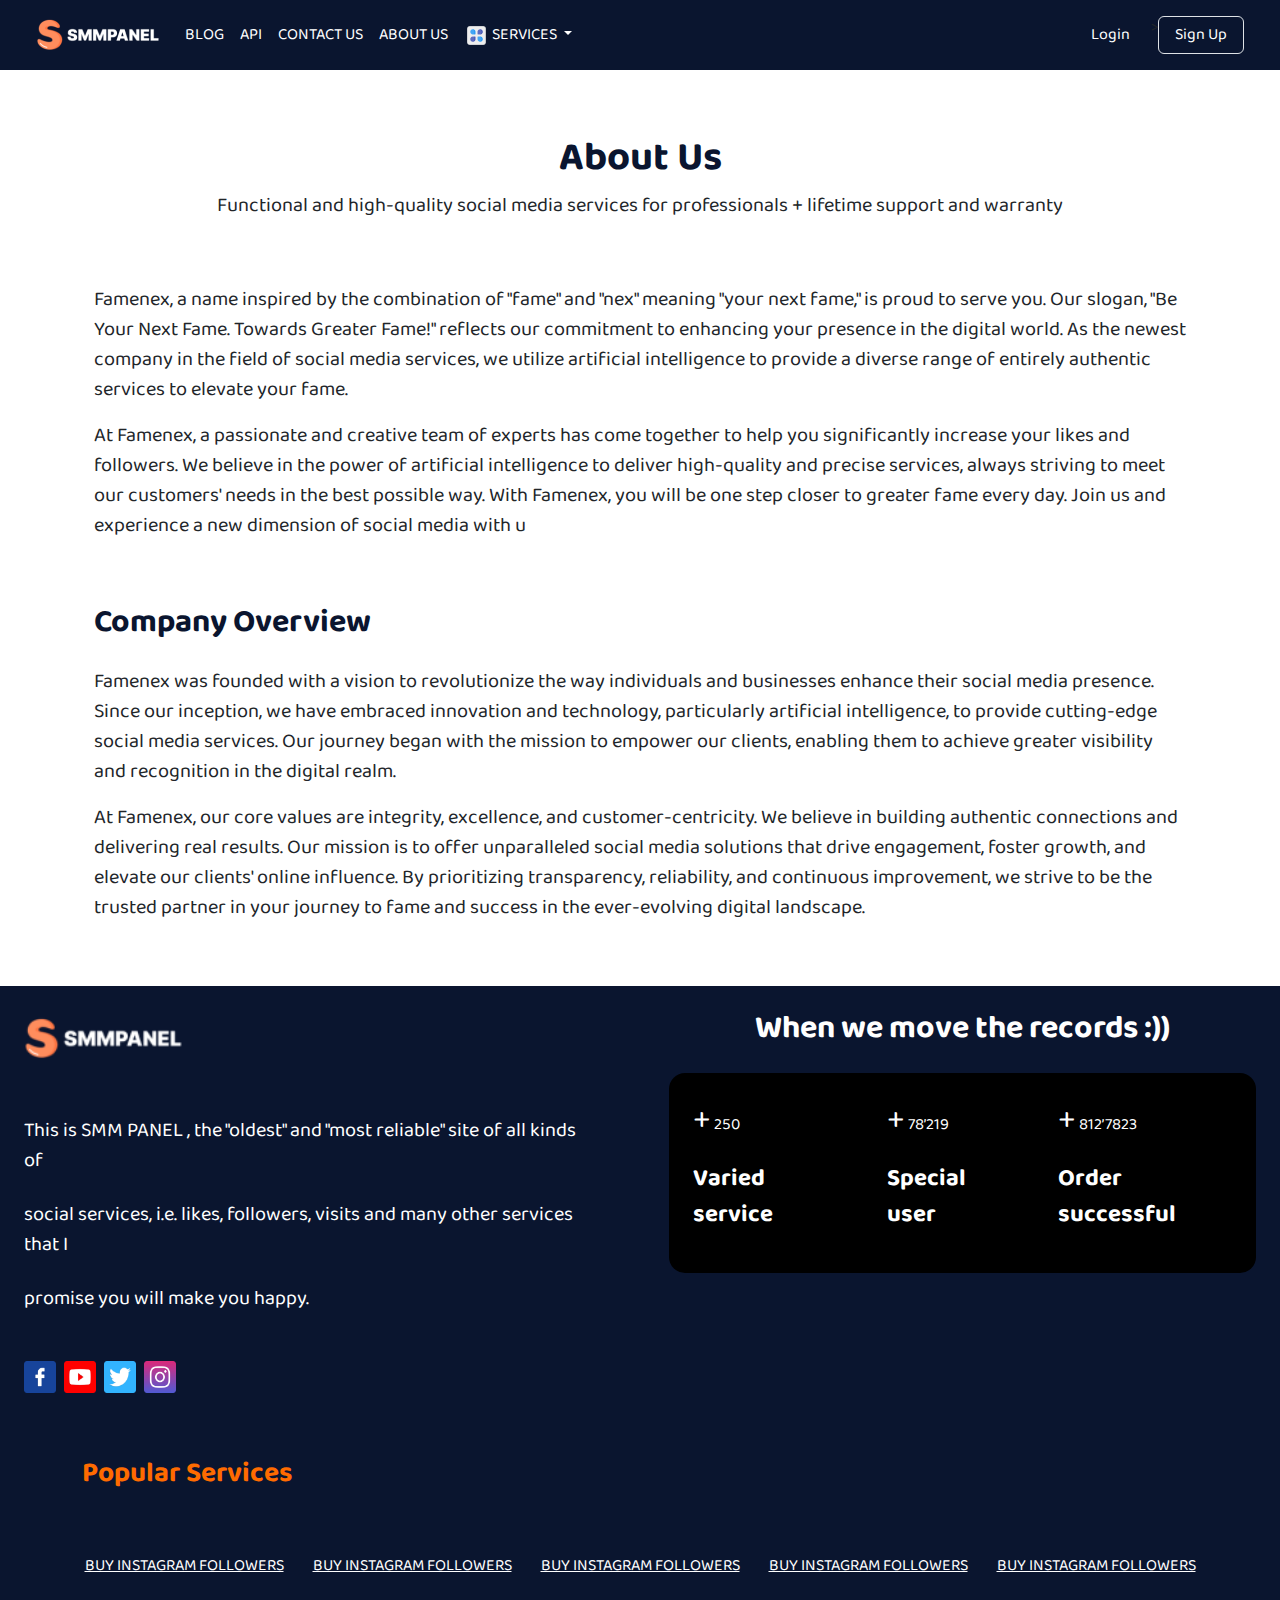
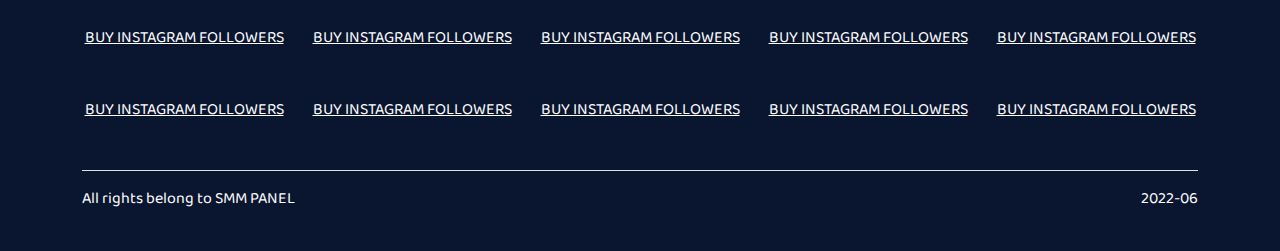
==== aboutus.html @ 5f602516 "latest" ====
<!DOCTYPE html>
<html lang="en">
  <head>
    <meta charset="UTF-8" />
    <meta name="viewport" content="width=device-width, initial-scale=1.0" />
    <link
      href="https://cdn.jsdelivr.net/npm/bootstrap@5.3.3/dist/css/bootstrap.min.css"
      rel="stylesheet"
      integrity="sha384-QWTKZyjpPEjISv5WaRU9OFeRpok6YctnYmDr5pNlyT2bRjXh0JMhjY6hW+ALEwIH"
      crossorigin="anonymous"
    />
    <link
      href="https://fonts.googleapis.com/css2?family=Baloo+2:wght@400;600&display=swap"
      rel="stylesheet"
    />
    <link
      rel="stylesheet"
      href="https://cdnjs.cloudflare.com/ajax/libs/animate.css/4.1.1/animate.min.css"
    />
    <link rel="stylesheet" href="./CSS/style.css" />
    <title>About Us</title>
  </head>
  <body>
    <nav class="navbar navbar-expand-lg navbar-light custom-blue-bg px-xl-4">
      <div class="container-fluid">
        <button
          class="navbar-toggler no-border"
          type="button"
          data-bs-toggle="collapse"
          data-bs-target="#navbarNavDropdown"
          aria-controls="navbarNavDropdown"
          aria-expanded="false"
          aria-label="Toggle navigation"
        >
          <img src="./assets/hamburger.png" alt="" />
        </button>
        <a class="navbar-brand" href="index.html">
          <img
            src="./assets/Logo.png"
            alt="Logo"
            class="d-inline-block align-text-top"
          />
        </a>
        <form class="login-signup d-lg-none">
          <a class="btn text-white me-2 login" href="/login.html" role="button"
            >Login</a
          >
          <a
            class="btn text-white border px-3 hover:bg-white sign-up"
            href="signup.html"
            role="button"
            >Sign Up</a
          >
        </form>
        <div class="collapse navbar-collapse" id="navbarNavDropdown">
          <ul class="navbar-nav me-auto mb-2 mb-lg-0">
            <li class="nav-item">
              <a class="nav-link text-white fs-6" href="blog.html">BLOG</a>
            </li>
            <li class="nav-item">
              <a class="nav-link text-white fs-6" href="api.html">API</a>
            </li>
            <li class="nav-item">
              <a class="nav-link text-white fs-6" href="contactus.html"
                >CONTACT US</a
              >
            </li>
            <li class="nav-item">
              <a class="nav-link text-white fs-6" href="aboutus.html"
                >ABOUT US</a
              >
            </li>
            <li class="nav-item dropdown">
              <a
                class="nav-link text-white fs-6 dropdown-toggle"
                href="service.html"
                id="navbarDropdown"
                role="button"
                data-bs-toggle="dropdown"
                aria-expanded="false"
              >
                <img src="./assets/servicelogo.png" alt="Service Logo" />
                SERVICES
                <!-- <img src="./assets/dropdown-arrow.png" class="dropdown-arrow" /> -->
              </a>
              <ul class="dropdown-menu" aria-labelledby="navbarDropdown">
                <li><a class="dropdown-item" href="#">Service 1</a></li>
                <li><a class="dropdown-item" href="#">Service 2</a></li>
                <li><a class="dropdown-item" href="#">Service 3</a></li>
              </ul>
            </li>
          </ul>
          <form class="login-signup d-none d-lg-flex">
            <a
              class="btn text-white me-2 login"
              href="/login.html"
              role="button"
              >Login</a
            >
            >
            <a class="btn text-white border px-3 sign-up" href="#" role="button"
              >Sign Up</a
            >
          </form>
        </div>
      </div>
    </nav>

    <section class="aboutus-section container mx-lg-auto px-4">
      <h1
        class="text-center fw-bolder animate__animated animate__bounceInRight text-blue"
      >
        About Us
      </h1>
      <p class="text-center fs-5">
        Functional and high-quality social media services for professionals +
        lifetime support and warranty
      </p>

      <div class="my-16">
        <p class="animate__animated animate__fadeIn fs-5">
          Famenex, a name inspired by the combination of "fame" and "nex"
          meaning "your next fame," is proud to serve you. Our slogan, "Be Your
          Next Fame. Towards Greater Fame!" reflects our commitment to enhancing
          your presence in the digital world. As the newest company in the field
          of social media services, we utilize artificial intelligence to
          provide a diverse range of entirely authentic services to elevate your
          fame.
        </p>
        <p class="animate__animated animate__fadeIn fs-5">
          At Famenex, a passionate and creative team of experts has come
          together to help you significantly increase your likes and followers.
          We believe in the power of artificial intelligence to deliver
          high-quality and precise services, always striving to meet our
          customers' needs in the best possible way. With Famenex, you will be
          one step closer to greater fame every day. Join us and experience a
          new dimension of social media with u
        </p>
      </div>
      <div>
        <h2 class="fw-bolder animate__animated animate__bounceInLeft text-blue">
          Company Overview
        </h2>
        <div class="my-4">
          <p class="animate__animated animate__fadeIn fs-5">
            Famenex was founded with a vision to revolutionize the way
            individuals and businesses enhance their social media presence.
            Since our inception, we have embraced innovation and technology,
            particularly artificial intelligence, to provide cutting-edge social
            media services. Our journey began with the mission to empower our
            clients, enabling them to achieve greater visibility and recognition
            in the digital realm.
          </p>
          <p class="animate__animated animate__fadeIn fs-5">
            At Famenex, our core values are integrity, excellence, and
            customer-centricity. We believe in building authentic connections
            and delivering real results. Our mission is to offer unparalleled
            social media solutions that drive engagement, foster growth, and
            elevate our clients' online influence. By prioritizing transparency,
            reliability, and continuous improvement, we strive to be the trusted
            partner in your journey to fame and success in the ever-evolving
            digital landscape.
          </p>
        </div>
      </div>
    </section>
    <footer class="custom-blue-bg p-4">
      <div class="d-flex justify-content-center flex-column flex-md-row gap-24">
        <div class="w-lg-50">
          <a class="w-100" href="#">
            <img
              class="footer-logo"
              src="./assets/Logo.png"
              alt="Logo"
              class="d-inline-block align-text-top"
            />
          </a>
          <p class="text-white d-flex flex-column gap-4 footer-desc fs-5">
            <span
              >This is SMM PANEL , the "oldest" and "most reliable" site of all
              kinds of</span
            >
            <span>
              social services, i.e. likes, followers, visits and many other
              services that I
            </span>
            <span>promise you will make you happy.</span>
          </p>
          <div class="d-flex gap-2 footer-icons-div">
            <a href=""
              ><img
                class="footer-icons"
                src="./assets/Facebook.png"
                alt="" /></a
            ><a href=""
              ><img class="footer-icons" src="./assets/Youtube.png" alt=""
            /></a>
            <a href=""
              ><img class="footer-icons" src="./assets/Twitter.png" alt="" /></a
            ><a href=""
              ><img class="footer-icons" src="./assets/Instagram.png" alt=""
            /></a>
          </div>
        </div>
        <div class="mt-4 mt-lg-0">
          <h2 class="text-white text-center fw-bold">
            When we move the records :))
          </h2>
          <div
            class="bg-black d-flex flex-row gap-3 gap-lg-5 rounded-4 p-2 p-lg-4 mt-4"
          >
            <div class="d-flex justify-content-center flex-column">
              <p class="text-white"><span class="fs-2">+</span> 250</p>
              <p class="text-white fs-4 fw-bold">Varied service</p>
            </div>
            <div class="d-flex justify-content-center flex-column">
              <p class="text-white"><span class="fs-2">+</span> 78’219</p>
              <p class="text-white fs-4 fw-bold">Special user</p>
            </div>
            <div class="d-flex justify-content-center flex-column">
              <p class="text-white"><span class="fs-2">+</span> 812’7823</p>
              <p class="text-white fs-4 fw-bold">Order successful</p>
            </div>
          </div>
        </div>
      </div>

      <div class="px-lg-6 mt-16 container">
        <h3 class="popular-services fw-bold">Popular Services</h3>
        <div class="text-center mt-16">
          <div class="row row-cols-2 row-cols-md-5 gy-5 pb-12">
            <div class="col">
              <a href="#" class="text-white">BUY INSTAGRAM FOLLOWERS</a>
            </div>
            <div class="col">
              <a href="#" class="text-white">BUY INSTAGRAM FOLLOWERS</a>
            </div>
            <div class="col">
              <a href="#" class="text-white">BUY INSTAGRAM FOLLOWERS</a>
            </div>
            <div class="col">
              <a href="#" class="text-white">BUY INSTAGRAM FOLLOWERS</a>
            </div>
            <div class="col">
              <a href="#" class="text-white">BUY INSTAGRAM FOLLOWERS</a>
            </div>
            <div class="col">
              <a href="#" class="text-white">BUY INSTAGRAM FOLLOWERS</a>
            </div>
            <div class="col">
              <a href="#" class="text-white">BUY INSTAGRAM FOLLOWERS</a>
            </div>
            <div class="col">
              <a href="#" class="text-white">BUY INSTAGRAM FOLLOWERS</a>
            </div>
            <div class="col">
              <a href="#" class="text-white">BUY INSTAGRAM FOLLOWERS</a>
            </div>
            <div class="col">
              <a href="#" class="text-white">BUY INSTAGRAM FOLLOWERS</a>
            </div>
            <div class="col">
              <a href="#" class="text-white">BUY INSTAGRAM FOLLOWERS</a>
            </div>
            <div class="col">
              <a href="#" class="text-white">BUY INSTAGRAM FOLLOWERS</a>
            </div>
            <div class="col">
              <a href="#" class="text-white">BUY INSTAGRAM FOLLOWERS</a>
            </div>
            <div class="col">
              <a href="#" class="text-white">BUY INSTAGRAM FOLLOWERS</a>
            </div>
            <div class="col d-none d-lg-block">
              <a href="#" class="text-white">BUY INSTAGRAM FOLLOWERS</a>
            </div>
          </div>
          <div class="border-bottom border-1"></div>
        </div>
        <div class="d-flex justify-content-between mt-3">
          <p class="text-white">All rights belong to SMM PANEL</p>
          <p class="text-white">2022-06</p>
        </div>
      </div>
    </footer>
    <script
      src="https://cdn.jsdelivr.net/npm/bootstrap@5.3.3/dist/js/bootstrap.bundle.min.js"
      integrity="sha384-YvpcrYf0tY3lHB60NNkmXc5s9fDVZLESaAA55NDzOxhy9GkcIdslK1eN7N6jIeHz"
      crossorigin="anonymous"
    ></script>
    <script src="https://unpkg.com/aos@2.3.1/dist/aos.js"></script>
  </body>
</html>
---- CSS/style.css ----
:root {
  --blue-bg-color: #0a152f;
  --color-white: #ffffff;
  --btn-sumbit: #ff7542;
  --color3: #ff6b00;
  --color4: #f58529;
  --color5: #ffdec2;
  --color6: #e7358a;
  --color7: #1a5a7f;
  --color8: #32b4ff;
  --color-9: #e1e1e1;
  --join-soon: #27ae60;
  --border-color: #ededed;
  --show-more: #f8f8f8;
  --gift-bg: #fff3f9;
  --border-bottom: #dddddd;
}

body {
  font-family: "Baloo 2";
}

.custom-blue-bg {
  background-color: var(--blue-bg-color);
}

.custom-nav-gap {
  gap: 4rem;
}

.no-border {
  border: none;
  outline: none !important;
  box-shadow: none !important;
}

.sign-up:hover {
  background-color: var(--color-white) !important;
  color: var(--blue-bg-color) !important;
}

.login:hover {
  border: 1px solid var(--color-white);
}

.nav-link:hover {
  background-color: var(--color-white) !important;
  color: var(--blue-bg-color) !important;
}

.text-blue {
  color: var(--blue-bg-color);
}

.social-icons {
  width: 7rem;
  height: 7rem;
}
.social-icons-container {
  border: 1px solid var(--border-color);
}
.access-section {
  margin-top: 4rem;
}

#socialContainer {
  margin-top: 3rem;
  display: grid;
  grid-template-columns: repeat(6, 1fr);
  gap: 1rem;
}

.show-more {
  background-color: var(--show-more);
  margin-top: 4rem;
  transition: background-color 0.3s ease, color 0.3s ease;
}
.show-more:hover {
  background-color: var(--blue-bg-color);
  color: white;
}
/* Footer */
.footer-icons-div {
  margin-top: 3rem;
}
.footer-icons {
  width: 2rem;
  height: 2rem;
}

.footer-desc {
  margin-top: 3rem;
}
.footer-logo {
  width: 10rem;
}

.popular-services {
  color: var(--color3);
  margin-top: 3rem;
}

.mt-16 {
  margin-top: 4rem;
}
.px-6 {
  padding: 0 3rem;
}

.pb-12 {
  padding-bottom: 3rem;
}
.px-12 {
  padding: 0 3rem;
}

.px-16 {
  padding: 0 4rem;
}
.gap-24 {
  gap: 5rem;
}

.width-max-content {
  width: max-content;
}

.border-margin {
  margin: 0 3rem;
}
.new-order-form {
  background-color: var(--show-more);
}
.service-card {
  background-color: var(--show-more);
  display: flex;
  flex-direction: column;
  justify-content: center;
}

.btn-submit {
  background-color: var(--btn-sumbit);
  color: white;
  border: 1px solid var(--btn-sumbit) !important;
  font-weight: 900;
}
.btn-submit:hover {
  color: var(--btn-sumbit);
  background-color: transparent;
}
.service-heading {
  color: var(--color4);
  font-weight: bold;
  font-size: 24px;
}
.service-details {
  margin-bottom: 20px;
}
.details-title {
  font-weight: bolder;
  margin-top: 20px;
  margin-bottom: 0;
}
.details-content {
  margin-bottom: 10px;
}

.gifts-div {
  background-color: var(--gift-bg);
}
.gift-box {
  background-color: var(--blue-bg-color);
}
.gift-number {
  color: var(--color4);
}
.gift-number {
  background-color: var(--color5);
}
.w-70 {
  width: 70%;
}
.link-submit {
  background-color: var(--color6);
  color: white;
  border: 1px solid var(--color6) !important;
  transition: background-color 0.3s ease, color 0.3s ease;
}
.link-submit:hover {
  background-color: transparent;
  color: var(--color6);
}
.time-div {
  border: 1px solid var(--color7);
  background-color: rgba(50, 180, 255, 0.08);
}
.timer-text {
  color: var(--color7);
}
.gap-8 {
  gap: 2rem;
}
.mt-8 {
  margin-top: 8rem;
}
.timer {
  color: var(--color6);
}

.fs-7 {
  font-size: 0.875;
}
.btn-amazing {
  background-color: var(--blue-bg-color);
  color: var(--border-color);
  width: 100%;
}
.grid-container {
  display: grid;
  grid-template-columns: 1fr 1fr;
  grid-template-rows: 1fr 1fr;
  gap: 10px;
}

.drop-section {
  background-color: var(--show-more);
}
.btn-drop {
  background-color: var(--color3);
  color: var(--border-color);
  width: 100%;
}
.mt-6 {
  margin-top: 2.5rem;
}
.join-div {
  margin-top: -3rem;
}
.join-me-soon {
  background-color: var(--join-soon);
  border: 1px solid var(--join-soon) !important;
}
.join-me-soon:hover {
  background-color: transparent;
  color: var(--join-soon) !important;
}
.coverage-cards-container {
  overflow-x: hidden !important;
}

.service-cards-container {
  overflow-x: hidden !important;
}
.coverage-card {
  background-color: var(--show-more);
  width: 15rem;
}

.coverage-card-btn {
  background-color: var(--blue-bg-color);
}

.swiper-button-prev,
.swiper-button-next {
  font-size: 0.5rem;
  color: black;
}

.service-numbers {
  background-color: var(--blue-bg-color);
}

.see-more {
  background-color: var(--blue-bg-color);
  border: 1px solid var(--blue-bg-color) !important;
}
.see-more:hover {
  background-color: transparent;
  color: var(--blue-bg-color) !important;
}
.articles-cards {
  border: 1px solid var(--color-9);
  display: flex;
  justify-content: center;
  flex-direction: column;
}
.my-16 {
  margin: 4rem 0;
}
.numbers-section {
  margin: 8rem 0 !important;
}

.content-section {
  margin: 8rem 0 !important;
}

.access-section {
  margin: 4rem 0 !important;
}
.article-section {
  margin: 8rem 0 !important;
}
.gift-section {
  margin: 8rem 0 !important;
}
.smmpanel-section {
  margin: 8rem 0 !important;
}

/* Login */
.login-section {
  margin: 8rem 0 !important;
}

.btn-login {
  background-color: var(--btn-sumbit);
  border: 1px solid var(--btn-sumbit) !important;
}

.btn-login:hover {
  background-color: transparent;
  color: var(--color3) !important;
}
.login-container {
  background-color: var(--show-more);
}

/* about us */

.aboutus-section {
  margin: 4rem auto !important;
}

/* service */

.free-followers-btn {
  background-color: var(--blue-bg-color);
}

.instagram-servicecard {
  border: 1px solid var(--border-color);
  width: 20rem !important;
}
.instagram-servicecard p {
  margin: 0;
}

#instagram-service-slider {
  margin: 8rem 0 !important;
}
.i-service-imgs {
  background-color: var(--show-more);
}

/* blog */
.blog-section {
  margin: 8rem 0 !important;
}

.blog-heading {
  margin-top: 4rem !important;
}
.blog {
  display: grid;
  grid-template-columns: repeat(4, 1fr);
  grid-template-rows: repeat(2, 1fr);
  gap: 10px;
}
.page-link {
  border-radius: 1.75rem !important;
  color: black !important;
  font-weight: bolder;
  padding: 0.5rem 1rem !important;
}
.active > .page-link,
.page-link.active {
  z-index: 3;
  color: white !important;
  background-color: var(--blue-bg-color);
  border-color: var(--bs-pagination-active-border-color);
  border-radius: 1.75rem !important;
}
.page-item {
  border-radius: 1rem !important;
  border-width: 0 !important;
}

/* contactus */

.contactus-section {
  margin: 8rem 0 !important;
}
/* media queries */
/* Custom CSS for small screens */

@media (max-width: 1281px) {
  #socialContainer {
    grid-template-columns: repeat(3, 1fr) !important;
  }
  .w-70 {
    width: 90% !important ;
  }
}
@media (max-width: 991.98px) {
  .blog {
    display: grid;
    grid-template-columns: repeat(3, 1fr);
    grid-template-rows: repeat(2, 1fr);
    gap: 10px;
  }
  .navbar-collapse {
    flex-basis: 100%;
  }
  .navbar-brand {
    margin-right: auto;
    margin-left: 0;
  }
  .login-signup {
    margin-left: auto;
    margin-right: 0;
  }
}
@media screen and (max-width: 481px) {
  .fs-7-f {
    font-size: 1rem !important;
  }
  .blog {
    display: grid;
    grid-template-columns: repeat(1, 1fr);
    grid-template-rows: repeat(2, 1fr);
    gap: 10px;
  }
  .w-sm-75 {
    width: 75% !important;
  }
  .access-section {
    margin: 0 !important;
  }
  .numbers-section {
    margin: 1.5rem 0 !important;
  }

  .content-section {
    margin: 1.5rem 0 !important;
  }

  .article-section {
    margin: 1.5rem 0 !important;
  }
  .gift-section {
    margin: 1.5rem 0 !important;
  }
  .smmpanel-section {
    margin: 1.5rem 0 !important;
  }
  .lines-img {
    width: 10rem;
  }
  .social-icons {
    width: 2.5rem;
    height: 2.5rem;
  }
  .w-sm-100 {
    width: 100% !important;
  }
  .coverage-cards-container .swiper-slide {
    display: flex;
    justify-content: center;
  }

  .fs-7 {
    font-size: 0.875rem;
  }

  .service-cards-section .swiper-button-next,
  .service-cards-section .swiper-button-prev {
    top: 10rem !important;
  }
  .swiper-button-next:after,
  .swiper-button-prev:after {
    font-size: 1rem !important;
  }
  .fs-m-3 {
    font-size: 1rem !important;
  }
}

@media (min-width: 992px) {
  #socialContainer {
    grid-template-columns: repeat(6, 1fr);
  }
}

@media (max-width: 991.98px) {
  #socialContainer {
    grid-template-columns: repeat(3, 1fr);
  }
}
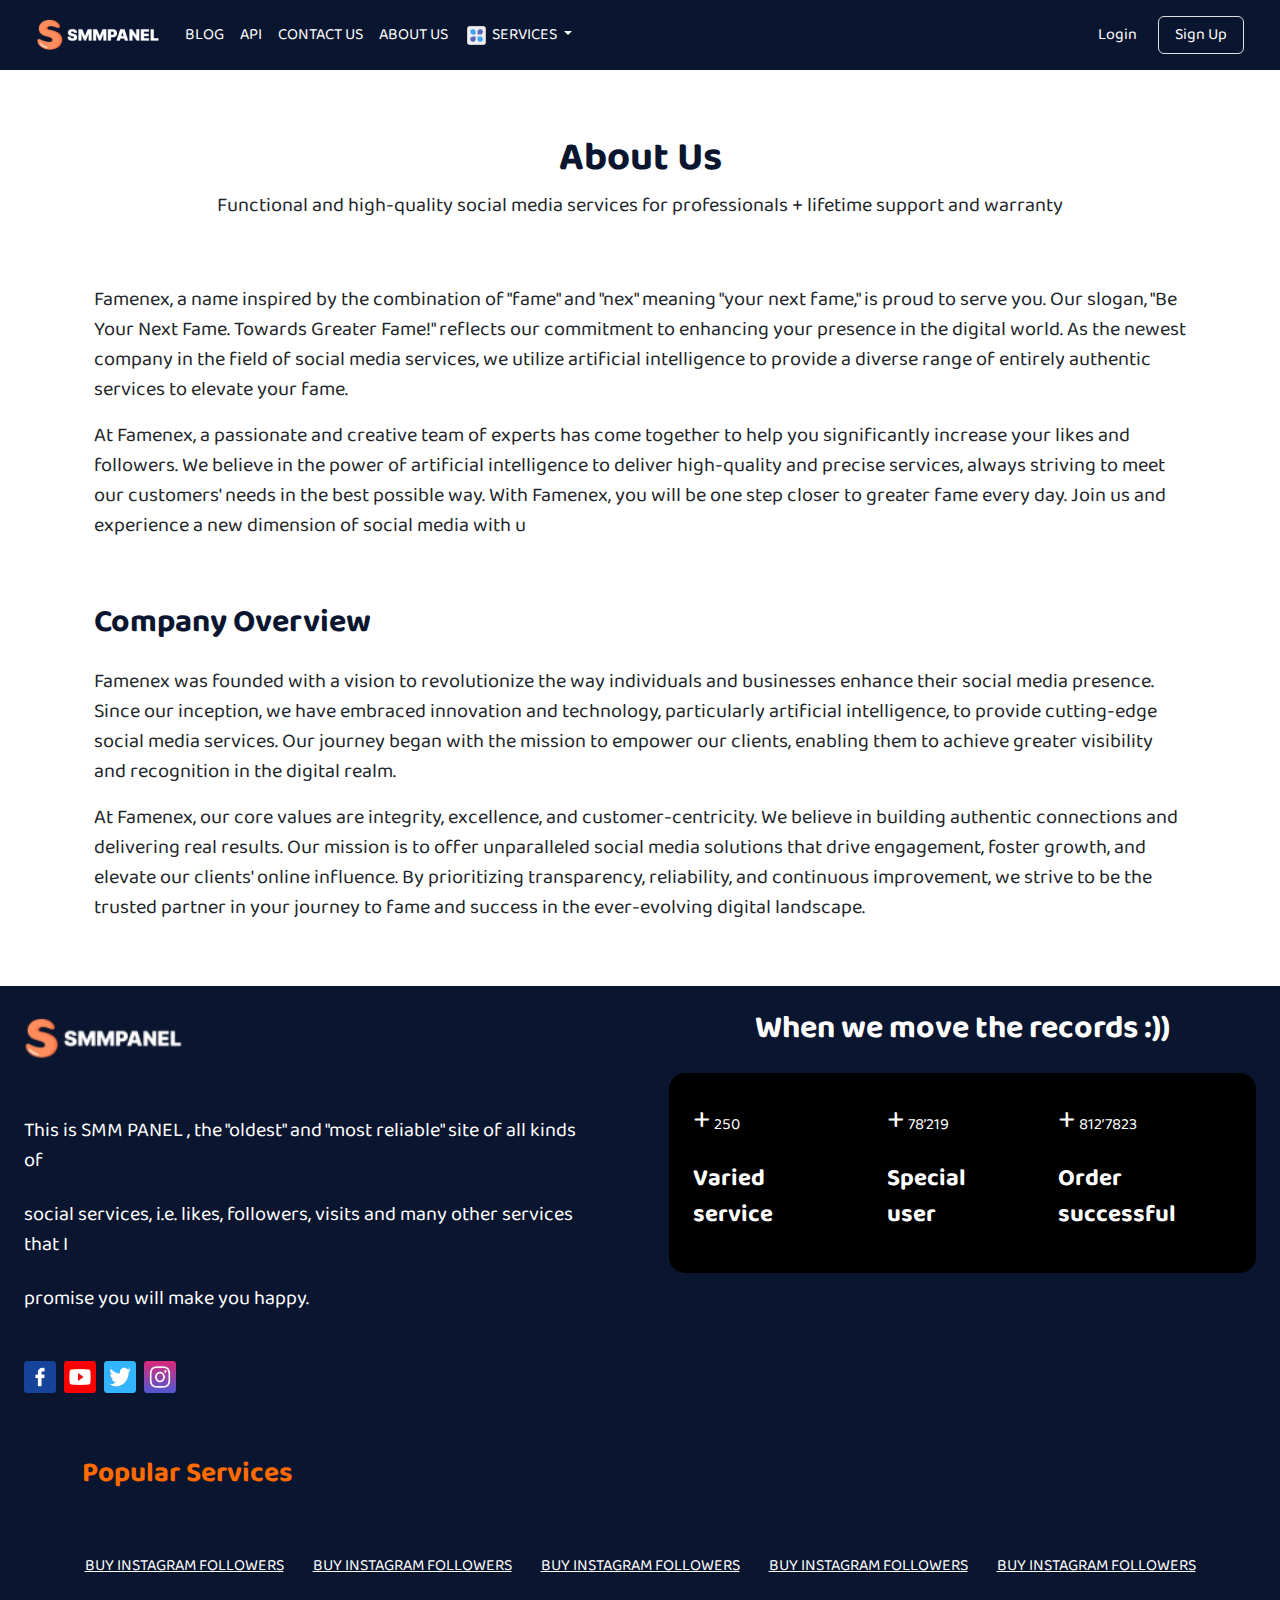
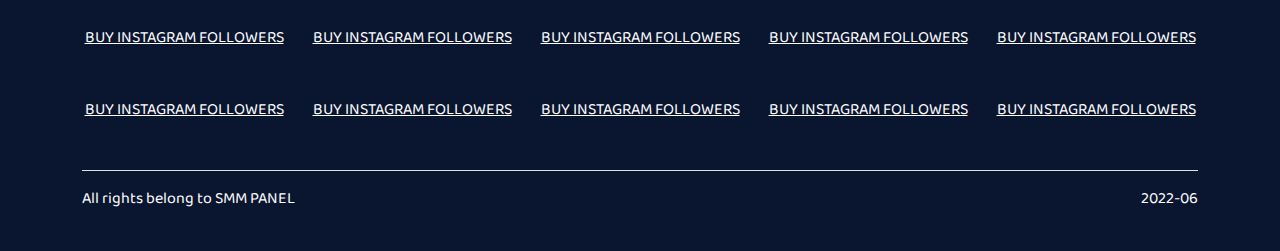
==== commit 130e3e47: "faqs" ====
--- a/aboutus.html
+++ b/aboutus.html
@@ -47,7 +47,7 @@
           >
           <a
             class="btn text-white border px-3 hover:bg-white sign-up"
-            href="signup.html"
+            href="#"
             role="button"
             >Sign Up</a
           >
@@ -73,7 +73,7 @@
             <li class="nav-item dropdown">
               <a
                 class="nav-link text-white fs-6 dropdown-toggle"
-                href="service.html"
+                href="#"
                 id="navbarDropdown"
                 role="button"
                 data-bs-toggle="dropdown"
@@ -83,10 +83,390 @@
                 SERVICES
                 <!-- <img src="./assets/dropdown-arrow.png" class="dropdown-arrow" /> -->
               </a>
-              <ul class="dropdown-menu" aria-labelledby="navbarDropdown">
-                <li><a class="dropdown-item" href="#">Service 1</a></li>
-                <li><a class="dropdown-item" href="#">Service 2</a></li>
-                <li><a class="dropdown-item" href="#">Service 3</a></li>
+              <ul
+                class="dropdown-menu menu-list px-2 gap-4 py-4 px-4"
+                aria-labelledby="navbarDropdown"
+              >
+                <div>
+                  <li class="menu-li rounded-3">
+                    <a
+                      class="px-1 dropdown-item text-white my-2 d-flex justify-content-between align-items-center gap-4"
+                      href="#"
+                      ><img src="./assets/fb.png" alt="" /> Facebook Services
+                      <svg
+                        class="svg-icon"
+                        style="
+                          width: 0.75em;
+                          height: 0.75em;
+                          vertical-align: middle;
+                          fill: #ffffff;
+                          overflow: hidden;
+                        "
+                        viewBox="0 0 1024 1024"
+                        version="1.1"
+                        xmlns="http://www.w3.org/2000/svg"
+                      >
+                        <path
+                          d="M221.740994 934.737686a51.197491 51.197491 0 1 0 68.502243 76.079472l511.974913-460.777422a51.197491 51.197491 0 0 0 0-76.079472l-511.974913-460.777422A51.197491 51.197491 0 1 0 221.740994 89.262314L691.426779 512 221.740994 934.737686z"
+                        /></svg
+                    ></a>
+                  </li>
+                  <li class="menu-li rounded-3">
+                    <a
+                      class="px-1 dropdown-item text-white my-2 d-flex justify-content-between align-items-center gap-4"
+                      href="#"
+                      ><img src="./assets/youtube (2).png" alt="" /> Youtube
+                      Services
+                      <svg
+                        class="svg-icon"
+                        style="
+                          width: 0.75em;
+                          height: 0.75em;
+                          vertical-align: middle;
+                          fill: #ffffff;
+                          overflow: hidden;
+                        "
+                        viewBox="0 0 1024 1024"
+                        version="1.1"
+                        xmlns="http://www.w3.org/2000/svg"
+                      >
+                        <path
+                          d="M221.740994 934.737686a51.197491 51.197491 0 1 0 68.502243 76.079472l511.974913-460.777422a51.197491 51.197491 0 0 0 0-76.079472l-511.974913-460.777422A51.197491 51.197491 0 1 0 221.740994 89.262314L691.426779 512 221.740994 934.737686z"
+                        /></svg
+                    ></a>
+                  </li>
+                  <li class="menu-li rounded-3">
+                    <a
+                      class="px-1 dropdown-item text-white my-2 d-flex justify-content-between align-items-center gap-4"
+                      href="#"
+                      ><img src="./assets/spotify.png" alt="" /> Spotify
+                      Services
+                      <svg
+                        class="svg-icon"
+                        style="
+                          width: 0.75em;
+                          height: 0.75em;
+                          vertical-align: middle;
+                          fill: #ffffff;
+                          overflow: hidden;
+                        "
+                        viewBox="0 0 1024 1024"
+                        version="1.1"
+                        xmlns="http://www.w3.org/2000/svg"
+                      >
+                        <path
+                          d="M221.740994 934.737686a51.197491 51.197491 0 1 0 68.502243 76.079472l511.974913-460.777422a51.197491 51.197491 0 0 0 0-76.079472l-511.974913-460.777422A51.197491 51.197491 0 1 0 221.740994 89.262314L691.426779 512 221.740994 934.737686z"
+                        /></svg
+                    ></a>
+                  </li>
+                  <li class="menu-li rounded-3">
+                    <a
+                      class="px-1 dropdown-item text-white my-2 d-flex justify-content-between align-items-center gap-4"
+                      href="#"
+                      ><img src="./assets/twitter (2).png" alt="" /> Twitter
+                      Services
+                      <svg
+                        class="svg-icon"
+                        style="
+                          width: 0.75em;
+                          height: 0.75em;
+                          vertical-align: middle;
+                          fill: #ffffff;
+                          overflow: hidden;
+                        "
+                        viewBox="0 0 1024 1024"
+                        version="1.1"
+                        xmlns="http://www.w3.org/2000/svg"
+                      >
+                        <path
+                          d="M221.740994 934.737686a51.197491 51.197491 0 1 0 68.502243 76.079472l511.974913-460.777422a51.197491 51.197491 0 0 0 0-76.079472l-511.974913-460.777422A51.197491 51.197491 0 1 0 221.740994 89.262314L691.426779 512 221.740994 934.737686z"
+                        /></svg
+                    ></a>
+                  </li>
+                  <li class="menu-li rounded-3">
+                    <a
+                      class="px-1 dropdown-item text-white my-2 d-flex justify-content-between align-items-center gap-4"
+                      href="#"
+                      ><img src="./assets/thread.png" alt="" /> Threads
+                      <svg
+                        class="svg-icon"
+                        style="
+                          width: 0.75em;
+                          height: 0.75em;
+                          vertical-align: middle;
+                          fill: #ffffff;
+                          overflow: hidden;
+                        "
+                        viewBox="0 0 1024 1024"
+                        version="1.1"
+                        xmlns="http://www.w3.org/2000/svg"
+                      >
+                        <path
+                          d="M221.740994 934.737686a51.197491 51.197491 0 1 0 68.502243 76.079472l511.974913-460.777422a51.197491 51.197491 0 0 0 0-76.079472l-511.974913-460.777422A51.197491 51.197491 0 1 0 221.740994 89.262314L691.426779 512 221.740994 934.737686z"
+                        /></svg
+                    ></a>
+                  </li>
+                  <li class="menu-li rounded-3">
+                    <a
+                      class="px-1 dropdown-item text-white my-2 d-flex justify-content-between align-items-center gap-4"
+                      href="#"
+                      ><img src="./assets/tiktok.png" alt="" /> Tiktok Services
+                      <svg
+                        class="svg-icon"
+                        style="
+                          width: 0.75em;
+                          height: 0.75em;
+                          vertical-align: middle;
+                          fill: #ffffff;
+                          overflow: hidden;
+                        "
+                        viewBox="0 0 1024 1024"
+                        version="1.1"
+                        xmlns="http://www.w3.org/2000/svg"
+                      >
+                        <path
+                          d="M221.740994 934.737686a51.197491 51.197491 0 1 0 68.502243 76.079472l511.974913-460.777422a51.197491 51.197491 0 0 0 0-76.079472l-511.974913-460.777422A51.197491 51.197491 0 1 0 221.740994 89.262314L691.426779 512 221.740994 934.737686z"
+                        /></svg
+                    ></a>
+                  </li>
+                  <li class="menu-li rounded-3">
+                    <a
+                      class="px-1 dropdown-item text-white my-2 d-flex justify-content-between align-items-center gap-4"
+                      href="#"
+                      ><img src="./assets/pintrest.png" alt="" /> Pintrest
+                      Services
+                      <svg
+                        class="svg-icon"
+                        style="
+                          width: 0.75em;
+                          height: 0.75em;
+                          vertical-align: middle;
+                          fill: #ffffff;
+                          overflow: hidden;
+                        "
+                        viewBox="0 0 1024 1024"
+                        version="1.1"
+                        xmlns="http://www.w3.org/2000/svg"
+                      >
+                        <path
+                          d="M221.740994 934.737686a51.197491 51.197491 0 1 0 68.502243 76.079472l511.974913-460.777422a51.197491 51.197491 0 0 0 0-76.079472l-511.974913-460.777422A51.197491 51.197491 0 1 0 221.740994 89.262314L691.426779 512 221.740994 934.737686z"
+                        /></svg
+                    ></a>
+                  </li>
+                  <li class="menu-li rounded-3">
+                    <a
+                      class="px-1 dropdown-item text-white my-2 d-flex justify-content-between align-items-center gap-4"
+                      href="#"
+                      ><img src="./assets/tele.png" alt="" /> Telegram Services
+                      <svg
+                        class="svg-icon"
+                        style="
+                          width: 0.75em;
+                          height: 0.75em;
+                          vertical-align: middle;
+                          fill: #ffffff;
+                          overflow: hidden;
+                        "
+                        viewBox="0 0 1024 1024"
+                        version="1.1"
+                        xmlns="http://www.w3.org/2000/svg"
+                      >
+                        <path
+                          d="M221.740994 934.737686a51.197491 51.197491 0 1 0 68.502243 76.079472l511.974913-460.777422a51.197491 51.197491 0 0 0 0-76.079472l-511.974913-460.777422A51.197491 51.197491 0 1 0 221.740994 89.262314L691.426779 512 221.740994 934.737686z"
+                        /></svg
+                    ></a>
+                  </li>
+                </div>
+
+                <div>
+                  <li class="menu-li rounded-3">
+                    <a
+                      class="px-1 dropdown-item text-white my-2 d-flex justify-content-between align-items-center gap-4"
+                      href="#"
+                      ><img src="./assets/fb.png" alt="" /> Facebook Services
+                      <svg
+                        class="svg-icon"
+                        style="
+                          width: 0.75em;
+                          height: 0.75em;
+                          vertical-align: middle;
+                          fill: #ffffff;
+                          overflow: hidden;
+                        "
+                        viewBox="0 0 1024 1024"
+                        version="1.1"
+                        xmlns="http://www.w3.org/2000/svg"
+                      >
+                        <path
+                          d="M221.740994 934.737686a51.197491 51.197491 0 1 0 68.502243 76.079472l511.974913-460.777422a51.197491 51.197491 0 0 0 0-76.079472l-511.974913-460.777422A51.197491 51.197491 0 1 0 221.740994 89.262314L691.426779 512 221.740994 934.737686z"
+                        /></svg
+                    ></a>
+                  </li>
+                  <li class="menu-li rounded-3">
+                    <a
+                      class="px-1 dropdown-item text-white my-2 d-flex justify-content-between align-items-center gap-4"
+                      href="#"
+                      ><img src="./assets/fb.png" alt="" /> Youtube Services
+                      <svg
+                        class="svg-icon"
+                        style="
+                          width: 0.75em;
+                          height: 0.75em;
+                          vertical-align: middle;
+                          fill: #ffffff;
+                          overflow: hidden;
+                        "
+                        viewBox="0 0 1024 1024"
+                        version="1.1"
+                        xmlns="http://www.w3.org/2000/svg"
+                      >
+                        <path
+                          d="M221.740994 934.737686a51.197491 51.197491 0 1 0 68.502243 76.079472l511.974913-460.777422a51.197491 51.197491 0 0 0 0-76.079472l-511.974913-460.777422A51.197491 51.197491 0 1 0 221.740994 89.262314L691.426779 512 221.740994 934.737686z"
+                        /></svg
+                    ></a>
+                  </li>
+                  <li class="menu-li rounded-3">
+                    <a
+                      class="px-1 dropdown-item text-white my-2 d-flex justify-content-between align-items-center gap-4"
+                      href="#"
+                      ><img src="./assets/spotify.png" alt="" /> Spotify
+                      Services
+                      <svg
+                        class="svg-icon"
+                        style="
+                          width: 0.75em;
+                          height: 0.75em;
+                          vertical-align: middle;
+                          fill: #ffffff;
+                          overflow: hidden;
+                        "
+                        viewBox="0 0 1024 1024"
+                        version="1.1"
+                        xmlns="http://www.w3.org/2000/svg"
+                      >
+                        <path
+                          d="M221.740994 934.737686a51.197491 51.197491 0 1 0 68.502243 76.079472l511.974913-460.777422a51.197491 51.197491 0 0 0 0-76.079472l-511.974913-460.777422A51.197491 51.197491 0 1 0 221.740994 89.262314L691.426779 512 221.740994 934.737686z"
+                        /></svg
+                    ></a>
+                  </li>
+                  <li class="menu-li rounded-3">
+                    <a
+                      class="px-1 dropdown-item text-white my-2 d-flex justify-content-between align-items-center gap-4"
+                      href="#"
+                      ><img src="./assets/twitter (2).png" alt="" /> Twitter
+                      Services
+                      <svg
+                        class="svg-icon"
+                        style="
+                          width: 0.75em;
+                          height: 0.75em;
+                          vertical-align: middle;
+                          fill: #ffffff;
+                          overflow: hidden;
+                        "
+                        viewBox="0 0 1024 1024"
+                        version="1.1"
+                        xmlns="http://www.w3.org/2000/svg"
+                      >
+                        <path
+                          d="M221.740994 934.737686a51.197491 51.197491 0 1 0 68.502243 76.079472l511.974913-460.777422a51.197491 51.197491 0 0 0 0-76.079472l-511.974913-460.777422A51.197491 51.197491 0 1 0 221.740994 89.262314L691.426779 512 221.740994 934.737686z"
+                        /></svg
+                    ></a>
+                  </li>
+                  <li class="menu-li rounded-3">
+                    <a
+                      class="px-1 dropdown-item text-white my-2 d-flex justify-content-between align-items-center gap-4"
+                      href="#"
+                      ><img src="./assets/thread.png" alt="" /> Threads
+                      <svg
+                        class="svg-icon"
+                        style="
+                          width: 0.75em;
+                          height: 0.75em;
+                          vertical-align: middle;
+                          fill: #ffffff;
+                          overflow: hidden;
+                        "
+                        viewBox="0 0 1024 1024"
+                        version="1.1"
+                        xmlns="http://www.w3.org/2000/svg"
+                      >
+                        <path
+                          d="M221.740994 934.737686a51.197491 51.197491 0 1 0 68.502243 76.079472l511.974913-460.777422a51.197491 51.197491 0 0 0 0-76.079472l-511.974913-460.777422A51.197491 51.197491 0 1 0 221.740994 89.262314L691.426779 512 221.740994 934.737686z"
+                        /></svg
+                    ></a>
+                  </li>
+                  <li class="menu-li rounded-3">
+                    <a
+                      class="px-1 dropdown-item text-white my-2 d-flex justify-content-between align-items-center gap-4"
+                      href="#"
+                      ><img src="./assets/tiktok.png" alt="" /> Tiktok Services
+                      <svg
+                        class="svg-icon"
+                        style="
+                          width: 0.75em;
+                          height: 0.75em;
+                          vertical-align: middle;
+                          fill: #ffffff;
+                          overflow: hidden;
+                        "
+                        viewBox="0 0 1024 1024"
+                        version="1.1"
+                        xmlns="http://www.w3.org/2000/svg"
+                      >
+                        <path
+                          d="M221.740994 934.737686a51.197491 51.197491 0 1 0 68.502243 76.079472l511.974913-460.777422a51.197491 51.197491 0 0 0 0-76.079472l-511.974913-460.777422A51.197491 51.197491 0 1 0 221.740994 89.262314L691.426779 512 221.740994 934.737686z"
+                        /></svg
+                    ></a>
+                  </li>
+                  <li class="menu-li rounded-3">
+                    <a
+                      class="px-1 dropdown-item text-white my-2 d-flex justify-content-between align-items-center gap-4"
+                      href="#"
+                      ><img src="./assets/pintrest.png" alt="" /> Pintrest
+                      Services
+                      <svg
+                        class="svg-icon"
+                        style="
+                          width: 0.75em;
+                          height: 0.75em;
+                          vertical-align: middle;
+                          fill: #ffffff;
+                          overflow: hidden;
+                        "
+                        viewBox="0 0 1024 1024"
+                        version="1.1"
+                        xmlns="http://www.w3.org/2000/svg"
+                      >
+                        <path
+                          d="M221.740994 934.737686a51.197491 51.197491 0 1 0 68.502243 76.079472l511.974913-460.777422a51.197491 51.197491 0 0 0 0-76.079472l-511.974913-460.777422A51.197491 51.197491 0 1 0 221.740994 89.262314L691.426779 512 221.740994 934.737686z"
+                        /></svg
+                    ></a>
+                  </li>
+                  <li class="menu-li rounded-3">
+                    <a
+                      class="px-1 dropdown-item text-white my-2 d-flex justify-content-between align-items-center gap-4"
+                      href="#"
+                      ><img src="./assets/tele.png" alt="" /> Telegram Services
+                      <svg
+                        class="svg-icon"
+                        style="
+                          width: 0.75em;
+                          height: 0.75em;
+                          vertical-align: middle;
+                          fill: #ffffff;
+                          overflow: hidden;
+                        "
+                        viewBox="0 0 1024 1024"
+                        version="1.1"
+                        xmlns="http://www.w3.org/2000/svg"
+                      >
+                        <path
+                          d="M221.740994 934.737686a51.197491 51.197491 0 1 0 68.502243 76.079472l511.974913-460.777422a51.197491 51.197491 0 0 0 0-76.079472l-511.974913-460.777422A51.197491 51.197491 0 1 0 221.740994 89.262314L691.426779 512 221.740994 934.737686z"
+                        /></svg
+                    ></a>
+                  </li>
+                </div>
               </ul>
             </li>
           </ul>
@@ -96,7 +476,6 @@
               href="/login.html"
               role="button"
               >Login</a
-            >
             >
             <a class="btn text-white border px-3 sign-up" href="#" role="button"
               >Sign Up</a
--- a/CSS/style.css
+++ b/CSS/style.css
@@ -13,6 +13,7 @@
   --border-color: #ededed;
   --show-more: #f8f8f8;
   --gift-bg: #fff3f9;
+  --faq: #f9f9f9;
   --border-bottom: #dddddd;
 }
 
@@ -27,7 +28,26 @@
 .custom-nav-gap {
   gap: 4rem;
 }
-
+.show {
+  display: flex !important;
+}
+.menu-list {
+  background-color: var(--blue-bg-color);
+  left: -18rem !important;
+  border-radius: 0 0 1rem 1rem !important;
+}
+
+.menu-li {
+  background-color: rgba(255, 255, 255, 0.28);
+}
+
+.menu-li:hover {
+  background-color: transparent !important;
+}
+
+.menu-li a:hover {
+  background-color: transparent !important;
+}
 .no-border {
   border: none;
   outline: none !important;
@@ -251,6 +271,13 @@
 .service-cards-container {
   overflow-x: hidden !important;
 }
+
+.prev {
+  top: 10rem !important;
+}
+.next {
+  top: 10rem !important;
+}
 .coverage-card {
   background-color: var(--show-more);
   width: 15rem;
@@ -390,6 +417,79 @@
 
 .contactus-section {
   margin: 8rem 0 !important;
+}
+
+/* post */
+
+.rush-section {
+  margin-top: 4rem !important;
+  margin-bottom: 4rem;
+}
+.w-30 {
+  width: 30% !important;
+}
+.related-servicecard {
+  background-color: var(--show-more);
+}
+.img-size {
+  width: 2rem;
+}
+.buy-me-btn {
+  background-color: var(--blue-bg-color);
+  border: 1px solid var(--blue-bg-color);
+}
+.buy-me-btn:hover {
+  background-color: transparent;
+  color: var(--blue-bg-color) !important;
+}
+
+/* faq */
+.faq-section {
+  margin: 8rem auto !important;
+}
+
+.faqs-bg {
+  background-color: var(--faq);
+}
+.faq-container {
+  max-width: 800px;
+  margin: auto;
+  padding: 20px;
+  background-color: #f9f9f9 !important;
+}
+.faq-item {
+  border-radius: 5px;
+  margin-bottom: 10px;
+}
+.faq-question {
+  padding: 15px;
+  background-color: #ffffff;
+  cursor: pointer;
+  display: flex;
+  justify-content: space-between;
+  align-items: center;
+}
+.faq-answer {
+  display: none;
+  padding: 15px;
+
+  transition: max-height 0.3s ease;
+  background-color: white;
+}
+.icon {
+  font-weight: bold;
+  font-size: 18px;
+}
+.accordion-button::after {
+  content: "+" !important;
+  font-weight: bold;
+  margin-left: auto;
+}
+.accordion-button.collapsed::after {
+  content: "+" !important;
+}
+.accordion-button:not(.collapsed)::after {
+  content: "-" !important;
 }
 /* media queries */
 /* Custom CSS for small screens */
@@ -421,6 +521,21 @@
     margin-right: 0;
   }
 }
+
+@media screen and (max-width: 375px) {
+  .sign-up {
+    padding: 0.25rem 0.75rem !important;
+  }
+  .navbar-brand img {
+    width: 6rem;
+  }
+  .navbar-toggler {
+    padding: 0 !important;
+  }
+  .lines-img {
+    width: 8rem;
+  }
+}
 @media screen and (max-width: 481px) {
   .fs-7-f {
     font-size: 1rem !important;
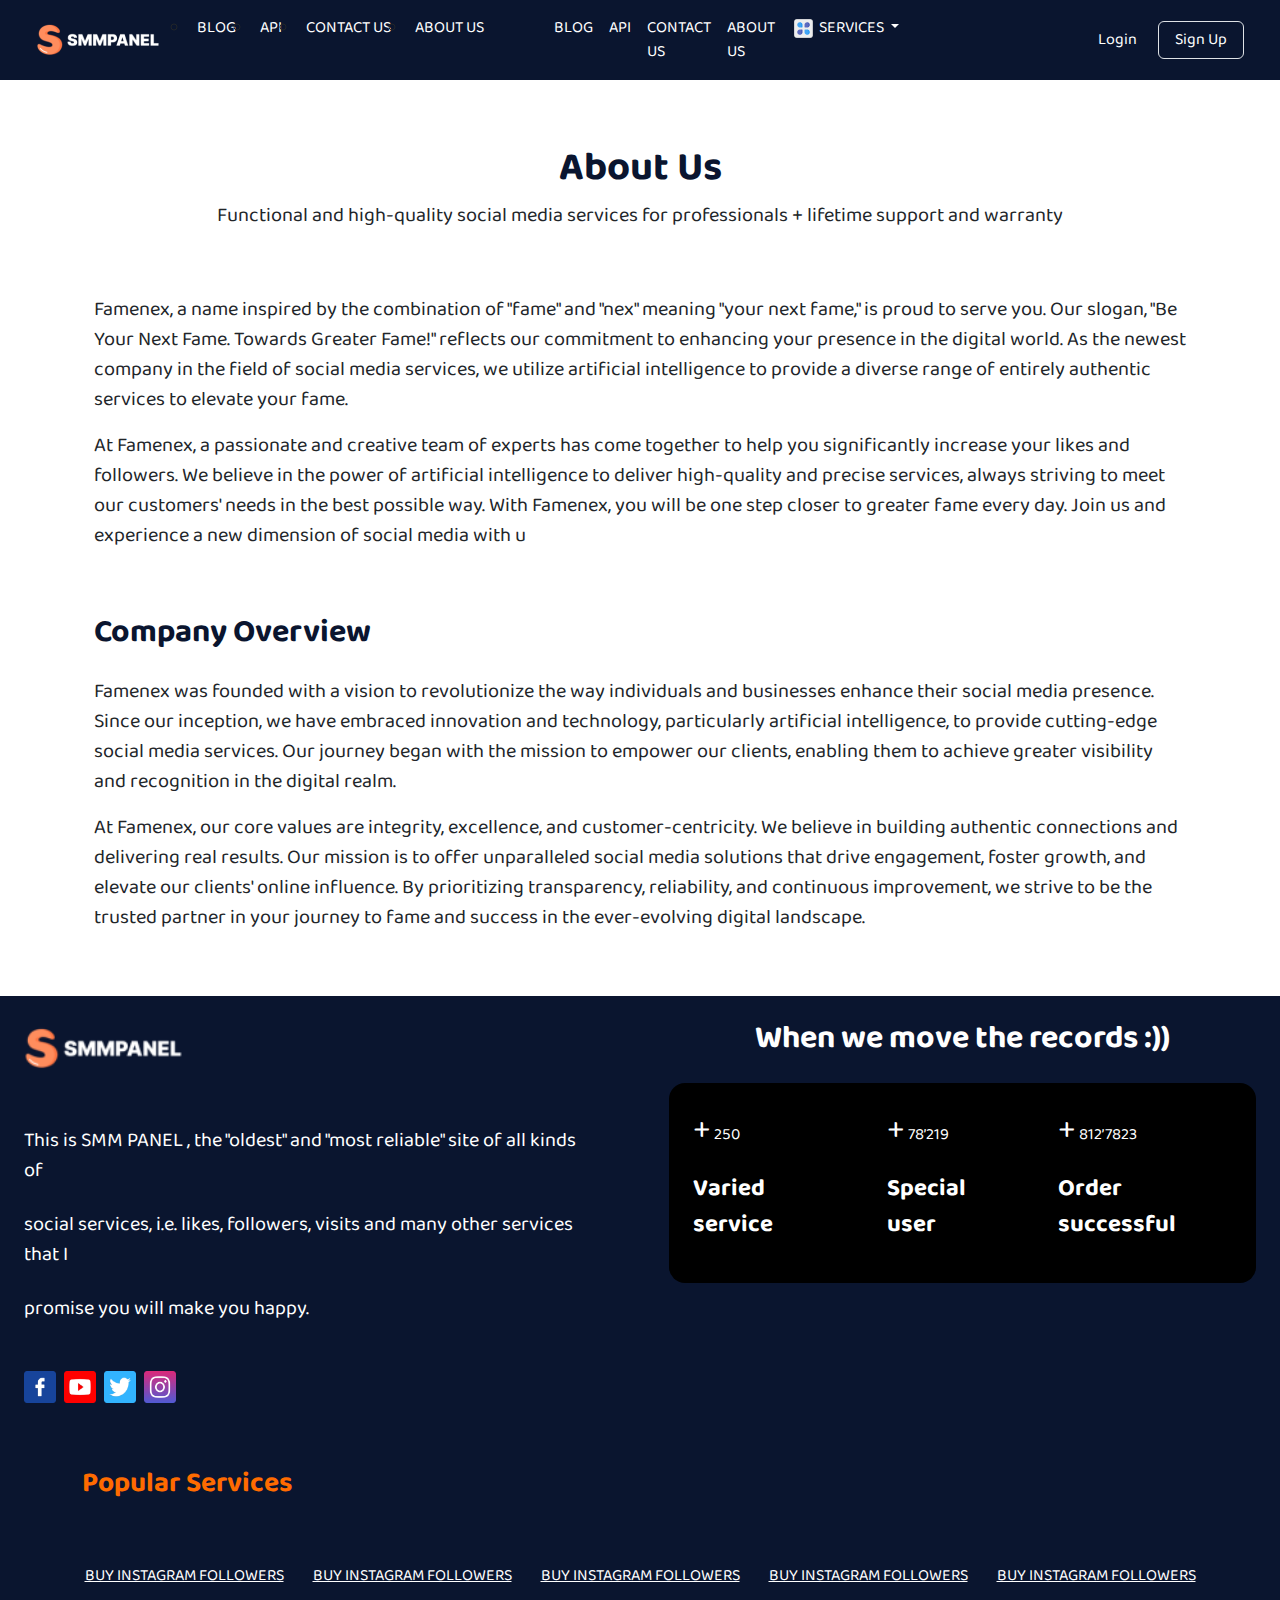
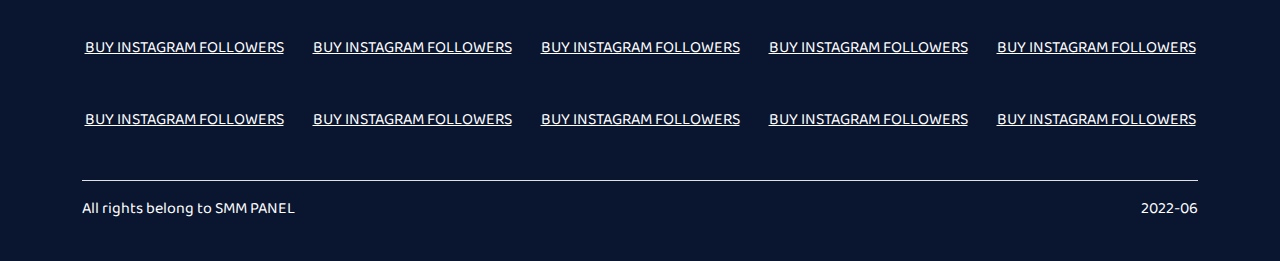
==== commit 00dd2f25: "finalize" ====
--- a/aboutus.html
+++ b/aboutus.html
@@ -22,467 +22,132 @@
   </head>
   <body>
     <nav class="navbar navbar-expand-lg navbar-light custom-blue-bg px-xl-4">
-      <div class="container-fluid">
-        <button
-          class="navbar-toggler no-border"
-          type="button"
-          data-bs-toggle="collapse"
-          data-bs-target="#navbarNavDropdown"
-          aria-controls="navbarNavDropdown"
-          aria-expanded="false"
-          aria-label="Toggle navigation"
-        >
-          <img src="./assets/hamburger.png" alt="" />
-        </button>
-        <a class="navbar-brand" href="index.html">
-          <img
-            src="./assets/Logo.png"
-            alt="Logo"
-            class="d-inline-block align-text-top"
-          />
-        </a>
-        <form class="login-signup d-lg-none">
-          <a class="btn text-white me-2 login" href="/login.html" role="button"
-            >Login</a
-          >
-          <a
-            class="btn text-white border px-3 hover:bg-white sign-up"
-            href="#"
-            role="button"
-            >Sign Up</a
-          >
-        </form>
-        <div class="collapse navbar-collapse" id="navbarNavDropdown">
-          <ul class="navbar-nav me-auto mb-2 mb-lg-0">
-            <li class="nav-item">
-              <a class="nav-link text-white fs-6" href="blog.html">BLOG</a>
-            </li>
-            <li class="nav-item">
-              <a class="nav-link text-white fs-6" href="api.html">API</a>
-            </li>
-            <li class="nav-item">
-              <a class="nav-link text-white fs-6" href="contactus.html"
-                >CONTACT US</a
-              >
-            </li>
-            <li class="nav-item">
-              <a class="nav-link text-white fs-6" href="aboutus.html"
-                >ABOUT US</a
-              >
-            </li>
-            <li class="nav-item dropdown">
-              <a
-                class="nav-link text-white fs-6 dropdown-toggle"
-                href="#"
-                id="navbarDropdown"
-                role="button"
-                data-bs-toggle="dropdown"
-                aria-expanded="false"
-              >
-                <img src="./assets/servicelogo.png" alt="Service Logo" />
-                SERVICES
-                <!-- <img src="./assets/dropdown-arrow.png" class="dropdown-arrow" /> -->
-              </a>
-              <ul
-                class="dropdown-menu menu-list px-2 gap-4 py-4 px-4"
-                aria-labelledby="navbarDropdown"
-              >
-                <div>
-                  <li class="menu-li rounded-3">
-                    <a
-                      class="px-1 dropdown-item text-white my-2 d-flex justify-content-between align-items-center gap-4"
-                      href="#"
-                      ><img src="./assets/fb.png" alt="" /> Facebook Services
-                      <svg
-                        class="svg-icon"
-                        style="
-                          width: 0.75em;
-                          height: 0.75em;
-                          vertical-align: middle;
-                          fill: #ffffff;
-                          overflow: hidden;
-                        "
-                        viewBox="0 0 1024 1024"
-                        version="1.1"
-                        xmlns="http://www.w3.org/2000/svg"
-                      >
-                        <path
-                          d="M221.740994 934.737686a51.197491 51.197491 0 1 0 68.502243 76.079472l511.974913-460.777422a51.197491 51.197491 0 0 0 0-76.079472l-511.974913-460.777422A51.197491 51.197491 0 1 0 221.740994 89.262314L691.426779 512 221.740994 934.737686z"
-                        /></svg
-                    ></a>
-                  </li>
-                  <li class="menu-li rounded-3">
-                    <a
-                      class="px-1 dropdown-item text-white my-2 d-flex justify-content-between align-items-center gap-4"
-                      href="#"
-                      ><img src="./assets/youtube (2).png" alt="" /> Youtube
-                      Services
-                      <svg
-                        class="svg-icon"
-                        style="
-                          width: 0.75em;
-                          height: 0.75em;
-                          vertical-align: middle;
-                          fill: #ffffff;
-                          overflow: hidden;
-                        "
-                        viewBox="0 0 1024 1024"
-                        version="1.1"
-                        xmlns="http://www.w3.org/2000/svg"
-                      >
-                        <path
-                          d="M221.740994 934.737686a51.197491 51.197491 0 1 0 68.502243 76.079472l511.974913-460.777422a51.197491 51.197491 0 0 0 0-76.079472l-511.974913-460.777422A51.197491 51.197491 0 1 0 221.740994 89.262314L691.426779 512 221.740994 934.737686z"
-                        /></svg
-                    ></a>
-                  </li>
-                  <li class="menu-li rounded-3">
-                    <a
-                      class="px-1 dropdown-item text-white my-2 d-flex justify-content-between align-items-center gap-4"
-                      href="#"
-                      ><img src="./assets/spotify.png" alt="" /> Spotify
-                      Services
-                      <svg
-                        class="svg-icon"
-                        style="
-                          width: 0.75em;
-                          height: 0.75em;
-                          vertical-align: middle;
-                          fill: #ffffff;
-                          overflow: hidden;
-                        "
-                        viewBox="0 0 1024 1024"
-                        version="1.1"
-                        xmlns="http://www.w3.org/2000/svg"
-                      >
-                        <path
-                          d="M221.740994 934.737686a51.197491 51.197491 0 1 0 68.502243 76.079472l511.974913-460.777422a51.197491 51.197491 0 0 0 0-76.079472l-511.974913-460.777422A51.197491 51.197491 0 1 0 221.740994 89.262314L691.426779 512 221.740994 934.737686z"
-                        /></svg
-                    ></a>
-                  </li>
-                  <li class="menu-li rounded-3">
-                    <a
-                      class="px-1 dropdown-item text-white my-2 d-flex justify-content-between align-items-center gap-4"
-                      href="#"
-                      ><img src="./assets/twitter (2).png" alt="" /> Twitter
-                      Services
-                      <svg
-                        class="svg-icon"
-                        style="
-                          width: 0.75em;
-                          height: 0.75em;
-                          vertical-align: middle;
-                          fill: #ffffff;
-                          overflow: hidden;
-                        "
-                        viewBox="0 0 1024 1024"
-                        version="1.1"
-                        xmlns="http://www.w3.org/2000/svg"
-                      >
-                        <path
-                          d="M221.740994 934.737686a51.197491 51.197491 0 1 0 68.502243 76.079472l511.974913-460.777422a51.197491 51.197491 0 0 0 0-76.079472l-511.974913-460.777422A51.197491 51.197491 0 1 0 221.740994 89.262314L691.426779 512 221.740994 934.737686z"
-                        /></svg
-                    ></a>
-                  </li>
-                  <li class="menu-li rounded-3">
-                    <a
-                      class="px-1 dropdown-item text-white my-2 d-flex justify-content-between align-items-center gap-4"
-                      href="#"
-                      ><img src="./assets/thread.png" alt="" /> Threads
-                      <svg
-                        class="svg-icon"
-                        style="
-                          width: 0.75em;
-                          height: 0.75em;
-                          vertical-align: middle;
-                          fill: #ffffff;
-                          overflow: hidden;
-                        "
-                        viewBox="0 0 1024 1024"
-                        version="1.1"
-                        xmlns="http://www.w3.org/2000/svg"
-                      >
-                        <path
-                          d="M221.740994 934.737686a51.197491 51.197491 0 1 0 68.502243 76.079472l511.974913-460.777422a51.197491 51.197491 0 0 0 0-76.079472l-511.974913-460.777422A51.197491 51.197491 0 1 0 221.740994 89.262314L691.426779 512 221.740994 934.737686z"
-                        /></svg
-                    ></a>
-                  </li>
-                  <li class="menu-li rounded-3">
-                    <a
-                      class="px-1 dropdown-item text-white my-2 d-flex justify-content-between align-items-center gap-4"
-                      href="#"
-                      ><img src="./assets/tiktok.png" alt="" /> Tiktok Services
-                      <svg
-                        class="svg-icon"
-                        style="
-                          width: 0.75em;
-                          height: 0.75em;
-                          vertical-align: middle;
-                          fill: #ffffff;
-                          overflow: hidden;
-                        "
-                        viewBox="0 0 1024 1024"
-                        version="1.1"
-                        xmlns="http://www.w3.org/2000/svg"
-                      >
-                        <path
-                          d="M221.740994 934.737686a51.197491 51.197491 0 1 0 68.502243 76.079472l511.974913-460.777422a51.197491 51.197491 0 0 0 0-76.079472l-511.974913-460.777422A51.197491 51.197491 0 1 0 221.740994 89.262314L691.426779 512 221.740994 934.737686z"
-                        /></svg
-                    ></a>
-                  </li>
-                  <li class="menu-li rounded-3">
-                    <a
-                      class="px-1 dropdown-item text-white my-2 d-flex justify-content-between align-items-center gap-4"
-                      href="#"
-                      ><img src="./assets/pintrest.png" alt="" /> Pintrest
-                      Services
-                      <svg
-                        class="svg-icon"
-                        style="
-                          width: 0.75em;
-                          height: 0.75em;
-                          vertical-align: middle;
-                          fill: #ffffff;
-                          overflow: hidden;
-                        "
-                        viewBox="0 0 1024 1024"
-                        version="1.1"
-                        xmlns="http://www.w3.org/2000/svg"
-                      >
-                        <path
-                          d="M221.740994 934.737686a51.197491 51.197491 0 1 0 68.502243 76.079472l511.974913-460.777422a51.197491 51.197491 0 0 0 0-76.079472l-511.974913-460.777422A51.197491 51.197491 0 1 0 221.740994 89.262314L691.426779 512 221.740994 934.737686z"
-                        /></svg
-                    ></a>
-                  </li>
-                  <li class="menu-li rounded-3">
-                    <a
-                      class="px-1 dropdown-item text-white my-2 d-flex justify-content-between align-items-center gap-4"
-                      href="#"
-                      ><img src="./assets/tele.png" alt="" /> Telegram Services
-                      <svg
-                        class="svg-icon"
-                        style="
-                          width: 0.75em;
-                          height: 0.75em;
-                          vertical-align: middle;
-                          fill: #ffffff;
-                          overflow: hidden;
-                        "
-                        viewBox="0 0 1024 1024"
-                        version="1.1"
-                        xmlns="http://www.w3.org/2000/svg"
-                      >
-                        <path
-                          d="M221.740994 934.737686a51.197491 51.197491 0 1 0 68.502243 76.079472l511.974913-460.777422a51.197491 51.197491 0 0 0 0-76.079472l-511.974913-460.777422A51.197491 51.197491 0 1 0 221.740994 89.262314L691.426779 512 221.740994 934.737686z"
-                        /></svg
-                    ></a>
-                  </li>
-                </div>
-
-                <div>
-                  <li class="menu-li rounded-3">
-                    <a
-                      class="px-1 dropdown-item text-white my-2 d-flex justify-content-between align-items-center gap-4"
-                      href="#"
-                      ><img src="./assets/fb.png" alt="" /> Facebook Services
-                      <svg
-                        class="svg-icon"
-                        style="
-                          width: 0.75em;
-                          height: 0.75em;
-                          vertical-align: middle;
-                          fill: #ffffff;
-                          overflow: hidden;
-                        "
-                        viewBox="0 0 1024 1024"
-                        version="1.1"
-                        xmlns="http://www.w3.org/2000/svg"
-                      >
-                        <path
-                          d="M221.740994 934.737686a51.197491 51.197491 0 1 0 68.502243 76.079472l511.974913-460.777422a51.197491 51.197491 0 0 0 0-76.079472l-511.974913-460.777422A51.197491 51.197491 0 1 0 221.740994 89.262314L691.426779 512 221.740994 934.737686z"
-                        /></svg
-                    ></a>
-                  </li>
-                  <li class="menu-li rounded-3">
-                    <a
-                      class="px-1 dropdown-item text-white my-2 d-flex justify-content-between align-items-center gap-4"
-                      href="#"
-                      ><img src="./assets/fb.png" alt="" /> Youtube Services
-                      <svg
-                        class="svg-icon"
-                        style="
-                          width: 0.75em;
-                          height: 0.75em;
-                          vertical-align: middle;
-                          fill: #ffffff;
-                          overflow: hidden;
-                        "
-                        viewBox="0 0 1024 1024"
-                        version="1.1"
-                        xmlns="http://www.w3.org/2000/svg"
-                      >
-                        <path
-                          d="M221.740994 934.737686a51.197491 51.197491 0 1 0 68.502243 76.079472l511.974913-460.777422a51.197491 51.197491 0 0 0 0-76.079472l-511.974913-460.777422A51.197491 51.197491 0 1 0 221.740994 89.262314L691.426779 512 221.740994 934.737686z"
-                        /></svg
-                    ></a>
-                  </li>
-                  <li class="menu-li rounded-3">
-                    <a
-                      class="px-1 dropdown-item text-white my-2 d-flex justify-content-between align-items-center gap-4"
-                      href="#"
-                      ><img src="./assets/spotify.png" alt="" /> Spotify
-                      Services
-                      <svg
-                        class="svg-icon"
-                        style="
-                          width: 0.75em;
-                          height: 0.75em;
-                          vertical-align: middle;
-                          fill: #ffffff;
-                          overflow: hidden;
-                        "
-                        viewBox="0 0 1024 1024"
-                        version="1.1"
-                        xmlns="http://www.w3.org/2000/svg"
-                      >
-                        <path
-                          d="M221.740994 934.737686a51.197491 51.197491 0 1 0 68.502243 76.079472l511.974913-460.777422a51.197491 51.197491 0 0 0 0-76.079472l-511.974913-460.777422A51.197491 51.197491 0 1 0 221.740994 89.262314L691.426779 512 221.740994 934.737686z"
-                        /></svg
-                    ></a>
-                  </li>
-                  <li class="menu-li rounded-3">
-                    <a
-                      class="px-1 dropdown-item text-white my-2 d-flex justify-content-between align-items-center gap-4"
-                      href="#"
-                      ><img src="./assets/twitter (2).png" alt="" /> Twitter
-                      Services
-                      <svg
-                        class="svg-icon"
-                        style="
-                          width: 0.75em;
-                          height: 0.75em;
-                          vertical-align: middle;
-                          fill: #ffffff;
-                          overflow: hidden;
-                        "
-                        viewBox="0 0 1024 1024"
-                        version="1.1"
-                        xmlns="http://www.w3.org/2000/svg"
-                      >
-                        <path
-                          d="M221.740994 934.737686a51.197491 51.197491 0 1 0 68.502243 76.079472l511.974913-460.777422a51.197491 51.197491 0 0 0 0-76.079472l-511.974913-460.777422A51.197491 51.197491 0 1 0 221.740994 89.262314L691.426779 512 221.740994 934.737686z"
-                        /></svg
-                    ></a>
-                  </li>
-                  <li class="menu-li rounded-3">
-                    <a
-                      class="px-1 dropdown-item text-white my-2 d-flex justify-content-between align-items-center gap-4"
-                      href="#"
-                      ><img src="./assets/thread.png" alt="" /> Threads
-                      <svg
-                        class="svg-icon"
-                        style="
-                          width: 0.75em;
-                          height: 0.75em;
-                          vertical-align: middle;
-                          fill: #ffffff;
-                          overflow: hidden;
-                        "
-                        viewBox="0 0 1024 1024"
-                        version="1.1"
-                        xmlns="http://www.w3.org/2000/svg"
-                      >
-                        <path
-                          d="M221.740994 934.737686a51.197491 51.197491 0 1 0 68.502243 76.079472l511.974913-460.777422a51.197491 51.197491 0 0 0 0-76.079472l-511.974913-460.777422A51.197491 51.197491 0 1 0 221.740994 89.262314L691.426779 512 221.740994 934.737686z"
-                        /></svg
-                    ></a>
-                  </li>
-                  <li class="menu-li rounded-3">
-                    <a
-                      class="px-1 dropdown-item text-white my-2 d-flex justify-content-between align-items-center gap-4"
-                      href="#"
-                      ><img src="./assets/tiktok.png" alt="" /> Tiktok Services
-                      <svg
-                        class="svg-icon"
-                        style="
-                          width: 0.75em;
-                          height: 0.75em;
-                          vertical-align: middle;
-                          fill: #ffffff;
-                          overflow: hidden;
-                        "
-                        viewBox="0 0 1024 1024"
-                        version="1.1"
-                        xmlns="http://www.w3.org/2000/svg"
-                      >
-                        <path
-                          d="M221.740994 934.737686a51.197491 51.197491 0 1 0 68.502243 76.079472l511.974913-460.777422a51.197491 51.197491 0 0 0 0-76.079472l-511.974913-460.777422A51.197491 51.197491 0 1 0 221.740994 89.262314L691.426779 512 221.740994 934.737686z"
-                        /></svg
-                    ></a>
-                  </li>
-                  <li class="menu-li rounded-3">
-                    <a
-                      class="px-1 dropdown-item text-white my-2 d-flex justify-content-between align-items-center gap-4"
-                      href="#"
-                      ><img src="./assets/pintrest.png" alt="" /> Pintrest
-                      Services
-                      <svg
-                        class="svg-icon"
-                        style="
-                          width: 0.75em;
-                          height: 0.75em;
-                          vertical-align: middle;
-                          fill: #ffffff;
-                          overflow: hidden;
-                        "
-                        viewBox="0 0 1024 1024"
-                        version="1.1"
-                        xmlns="http://www.w3.org/2000/svg"
-                      >
-                        <path
-                          d="M221.740994 934.737686a51.197491 51.197491 0 1 0 68.502243 76.079472l511.974913-460.777422a51.197491 51.197491 0 0 0 0-76.079472l-511.974913-460.777422A51.197491 51.197491 0 1 0 221.740994 89.262314L691.426779 512 221.740994 934.737686z"
-                        /></svg
-                    ></a>
-                  </li>
-                  <li class="menu-li rounded-3">
-                    <a
-                      class="px-1 dropdown-item text-white my-2 d-flex justify-content-between align-items-center gap-4"
-                      href="#"
-                      ><img src="./assets/tele.png" alt="" /> Telegram Services
-                      <svg
-                        class="svg-icon"
-                        style="
-                          width: 0.75em;
-                          height: 0.75em;
-                          vertical-align: middle;
-                          fill: #ffffff;
-                          overflow: hidden;
-                        "
-                        viewBox="0 0 1024 1024"
-                        version="1.1"
-                        xmlns="http://www.w3.org/2000/svg"
-                      >
-                        <path
-                          d="M221.740994 934.737686a51.197491 51.197491 0 1 0 68.502243 76.079472l511.974913-460.777422a51.197491 51.197491 0 0 0 0-76.079472l-511.974913-460.777422A51.197491 51.197491 0 1 0 221.740994 89.262314L691.426779 512 221.740994 934.737686z"
-                        /></svg
-                    ></a>
-                  </li>
-                </div>
-              </ul>
-            </li>
-          </ul>
-          <form class="login-signup d-none d-lg-flex">
-            <a
-              class="btn text-white me-2 login"
-              href="/login.html"
-              role="button"
-              >Login</a
-            >
-            <a class="btn text-white border px-3 sign-up" href="#" role="button"
-              >Sign Up</a
-            >
-          </form>
-        </div>
-      </div>
+        <div class="container-fluid">
+            <button class="navbar-toggler no-border" type="button" data-bs-toggle="collapse"
+                data-bs-target="#navbarNavDropdown" aria-controls="navbarNavDropdown" aria-expanded="false"
+                aria-label="Toggle navigation">
+                <img src="./assets/hamburger.png" alt="" />
+            </button>
+            <a class="navbar-brand" href="index.html">
+                <img src="./assets/Logo.png" alt="Logo" class="d-inline-block align-text-top" />
+            </a>
+            <form class="login-signup d-lg-none">
+                   <a class="btn text-white me-2 login" href="/login.html" role="button">Login</a>
+                <a class="btn text-white border px-3 hover:bg-white sign-up" href="#" role="button">Sign Up</a>
+            </form>
+            <div class="collapse navbar-collapse justify-content-center justify-content-lg-start" id="navbarNavDropdown">
+                <ul class="navbar-nav align-items-center  align-items-lg-start me-lg-auto me-md-auto mb-2 mb-lg-0">
+                     <li class="nav-item dropdown d-block  d-lg-none">
+                        <a class="nav-link text-white fs-6 dropdown-toggle" href="#" id="navbarDropdown" role="button"
+                            data-bs-toggle="dropdown" aria-expanded="false">
+                            <img src="./assets/servicelogo.png" alt="Service Logo" />
+                            SERVICES
+                            <!-- <img src="./assets/dropdown-arrow.png" class="dropdown-arrow" /> -->
+                        </a>
+                        <ul class="dropdown-menu menu-list p-0" aria-labelledby="navbarDropdown">
+                            
+                           <div class="d-flex w-nav gap-4 px-4 bg-blue-custom">
+                               <div class="bg-blue-custom">
+                                <li class="menu-li rounded-3"><a class="px-1 dropdown-item text-white my-2 d-flex justify-content-between align-items-center gap-4" href="#"><img src="./assets/fb.png" alt=""> Facebook Services  <svg class="svg-icon" style="width: 0.75em; height: 0.75em;vertical-align: middle;fill: #FFFFFF;overflow: hidden;" viewBox="0 0 1024 1024" version="1.1" xmlns="http://www.w3.org/2000/svg"><path d="M221.740994 934.737686a51.197491 51.197491 0 1 0 68.502243 76.079472l511.974913-460.777422a51.197491 51.197491 0 0 0 0-76.079472l-511.974913-460.777422A51.197491 51.197491 0 1 0 221.740994 89.262314L691.426779 512 221.740994 934.737686z"  /></svg></a></li>
+                                    <li class="menu-li rounded-3"><a class="px-1 dropdown-item text-white my-2 d-flex justify-content-between align-items-center gap-4" href="#"><img src="./assets/youtube (2).png" alt=""> Youtube Services <svg class="svg-icon" style="width: 0.75em; height: 0.75em;vertical-align: middle;fill: #FFFFFF;overflow: hidden;" viewBox="0 0 1024 1024" version="1.1" xmlns="http://www.w3.org/2000/svg"><path d="M221.740994 934.737686a51.197491 51.197491 0 1 0 68.502243 76.079472l511.974913-460.777422a51.197491 51.197491 0 0 0 0-76.079472l-511.974913-460.777422A51.197491 51.197491 0 1 0 221.740994 89.262314L691.426779 512 221.740994 934.737686z"  /></svg></a></li>
+                                    <li class="menu-li rounded-3"><a class="px-1 dropdown-item text-white my-2 d-flex justify-content-between align-items-center gap-4" href="#"><img src="./assets/spotify.png" alt=""> Spotify Services <svg class="svg-icon" style="width: 0.75em; height: 0.75em;vertical-align: middle;fill: #FFFFFF;overflow: hidden;" viewBox="0 0 1024 1024" version="1.1" xmlns="http://www.w3.org/2000/svg"><path d="M221.740994 934.737686a51.197491 51.197491 0 1 0 68.502243 76.079472l511.974913-460.777422a51.197491 51.197491 0 0 0 0-76.079472l-511.974913-460.777422A51.197491 51.197491 0 1 0 221.740994 89.262314L691.426779 512 221.740994 934.737686z"  /></svg></a></li>
+                                    <li class="menu-li rounded-3"><a class="px-1 dropdown-item text-white my-2 d-flex justify-content-between align-items-center gap-4" href="#"><img src="./assets/twitter (2).png" alt=""> Twitter Services <svg class="svg-icon" style="width: 0.75em; height: 0.75em;vertical-align: middle;fill: #FFFFFF;overflow: hidden;" viewBox="0 0 1024 1024" version="1.1" xmlns="http://www.w3.org/2000/svg"><path d="M221.740994 934.737686a51.197491 51.197491 0 1 0 68.502243 76.079472l511.974913-460.777422a51.197491 51.197491 0 0 0 0-76.079472l-511.974913-460.777422A51.197491 51.197491 0 1 0 221.740994 89.262314L691.426779 512 221.740994 934.737686z"  /></svg></a></li>
+                                    <li class="menu-li rounded-3"><a class="px-1 dropdown-item text-white my-2 d-flex justify-content-between align-items-center gap-4" href="#"><img src="./assets/thread.png" alt=""> Threads <svg class="svg-icon" style="width: 0.75em; height: 0.75em;vertical-align: middle;fill: #FFFFFF;overflow: hidden;" viewBox="0 0 1024 1024" version="1.1" xmlns="http://www.w3.org/2000/svg"><path d="M221.740994 934.737686a51.197491 51.197491 0 1 0 68.502243 76.079472l511.974913-460.777422a51.197491 51.197491 0 0 0 0-76.079472l-511.974913-460.777422A51.197491 51.197491 0 1 0 221.740994 89.262314L691.426779 512 221.740994 934.737686z"  /></svg></a></li>
+                                    <li class="menu-li rounded-3"><a class="px-1 dropdown-item text-white my-2 d-flex justify-content-between align-items-center gap-4" href="#"><img src="./assets/tiktok.png" alt=""> Tiktok Services <svg class="svg-icon" style="width: 0.75em; height: 0.75em;vertical-align: middle;fill: #FFFFFF;overflow: hidden;" viewBox="0 0 1024 1024" version="1.1" xmlns="http://www.w3.org/2000/svg"><path d="M221.740994 934.737686a51.197491 51.197491 0 1 0 68.502243 76.079472l511.974913-460.777422a51.197491 51.197491 0 0 0 0-76.079472l-511.974913-460.777422A51.197491 51.197491 0 1 0 221.740994 89.262314L691.426779 512 221.740994 934.737686z"  /></svg></a></li>
+                                    <li class="menu-li rounded-3"><a class="px-1 dropdown-item text-white my-2 d-flex justify-content-between align-items-center gap-4" href="#"><img src="./assets/pintrest.png" alt=""> Pintrest Services <svg class="svg-icon" style="width: 0.75em; height: 0.75em;vertical-align: middle;fill: #FFFFFF;overflow: hidden;" viewBox="0 0 1024 1024" version="1.1" xmlns="http://www.w3.org/2000/svg"><path d="M221.740994 934.737686a51.197491 51.197491 0 1 0 68.502243 76.079472l511.974913-460.777422a51.197491 51.197491 0 0 0 0-76.079472l-511.974913-460.777422A51.197491 51.197491 0 1 0 221.740994 89.262314L691.426779 512 221.740994 934.737686z"  /></svg></a></li>
+                                                        <li class="menu-li rounded-3"><a class="px-1 dropdown-item text-white my-2 d-flex justify-content-between align-items-center gap-4" href="#"><img src="./assets/tele.png" alt=""> Telegram Services <svg class="svg-icon" style="width: 0.75em; height: 0.75em;vertical-align: middle;fill: #FFFFFF;overflow: hidden;" viewBox="0 0 1024 1024" version="1.1" xmlns="http://www.w3.org/2000/svg"><path d="M221.740994 934.737686a51.197491 51.197491 0 1 0 68.502243 76.079472l511.974913-460.777422a51.197491 51.197491 0 0 0 0-76.079472l-511.974913-460.777422A51.197491 51.197491 0 1 0 221.740994 89.262314L691.426779 512 221.740994 934.737686z"  /></svg></a></li>
+                               </div>
+                               
+                               <div class="bg-blue-custom d-none d-md-none d-lg-block">
+                                <li class="menu-li rounded-3"><a class="px-1 dropdown-item text-white my-2 d-flex justify-content-between align-items-center gap-4" href="#"><img src="./assets/fb.png" alt=""> Facebook Services  <svg class="svg-icon" style="width: 0.75em; height: 0.75em;vertical-align: middle;fill: #FFFFFF;overflow: hidden;" viewBox="0 0 1024 1024" version="1.1" xmlns="http://www.w3.org/2000/svg"><path d="M221.740994 934.737686a51.197491 51.197491 0 1 0 68.502243 76.079472l511.974913-460.777422a51.197491 51.197491 0 0 0 0-76.079472l-511.974913-460.777422A51.197491 51.197491 0 1 0 221.740994 89.262314L691.426779 512 221.740994 934.737686z"  /></svg></a></li>
+                                    <li class="menu-li rounded-3"><a class="px-1 dropdown-item text-white my-2 d-flex justify-content-between align-items-center gap-4" href="#"><img src="./assets/fb.png" alt=""> Youtube Services <svg class="svg-icon" style="width: 0.75em; height: 0.75em;vertical-align: middle;fill: #FFFFFF;overflow: hidden;" viewBox="0 0 1024 1024" version="1.1" xmlns="http://www.w3.org/2000/svg"><path d="M221.740994 934.737686a51.197491 51.197491 0 1 0 68.502243 76.079472l511.974913-460.777422a51.197491 51.197491 0 0 0 0-76.079472l-511.974913-460.777422A51.197491 51.197491 0 1 0 221.740994 89.262314L691.426779 512 221.740994 934.737686z"  /></svg></a></li>
+                                    <li class="menu-li rounded-3"><a class="px-1 dropdown-item text-white my-2 d-flex justify-content-between align-items-center gap-4" href="#"><img src="./assets/spotify.png" alt=""> Spotify Services <svg class="svg-icon" style="width: 0.75em; height: 0.75em;vertical-align: middle;fill: #FFFFFF;overflow: hidden;" viewBox="0 0 1024 1024" version="1.1" xmlns="http://www.w3.org/2000/svg"><path d="M221.740994 934.737686a51.197491 51.197491 0 1 0 68.502243 76.079472l511.974913-460.777422a51.197491 51.197491 0 0 0 0-76.079472l-511.974913-460.777422A51.197491 51.197491 0 1 0 221.740994 89.262314L691.426779 512 221.740994 934.737686z"  /></svg></a></li>
+                                    <li class="menu-li rounded-3"><a class="px-1 dropdown-item text-white my-2 d-flex justify-content-between align-items-center gap-4" href="#"><img src="./assets/twitter (2).png" alt=""> Twitter Services <svg class="svg-icon" style="width: 0.75em; height: 0.75em;vertical-align: middle;fill: #FFFFFF;overflow: hidden;" viewBox="0 0 1024 1024" version="1.1" xmlns="http://www.w3.org/2000/svg"><path d="M221.740994 934.737686a51.197491 51.197491 0 1 0 68.502243 76.079472l511.974913-460.777422a51.197491 51.197491 0 0 0 0-76.079472l-511.974913-460.777422A51.197491 51.197491 0 1 0 221.740994 89.262314L691.426779 512 221.740994 934.737686z"  /></svg></a></li>
+                                    <li class="menu-li rounded-3"><a class="px-1 dropdown-item text-white my-2 d-flex justify-content-between align-items-center gap-4" href="#"><img src="./assets/thread.png" alt=""> Threads <svg class="svg-icon" style="width: 0.75em; height: 0.75em;vertical-align: middle;fill: #FFFFFF;overflow: hidden;" viewBox="0 0 1024 1024" version="1.1" xmlns="http://www.w3.org/2000/svg"><path d="M221.740994 934.737686a51.197491 51.197491 0 1 0 68.502243 76.079472l511.974913-460.777422a51.197491 51.197491 0 0 0 0-76.079472l-511.974913-460.777422A51.197491 51.197491 0 1 0 221.740994 89.262314L691.426779 512 221.740994 934.737686z"  /></svg></a></li>
+                                    <li class="menu-li rounded-3"><a class="px-1 dropdown-item text-white my-2 d-flex justify-content-between align-items-center gap-4" href="#"><img src="./assets/tiktok.png" alt=""> Tiktok Services <svg class="svg-icon" style="width: 0.75em; height: 0.75em;vertical-align: middle;fill: #FFFFFF;overflow: hidden;" viewBox="0 0 1024 1024" version="1.1" xmlns="http://www.w3.org/2000/svg"><path d="M221.740994 934.737686a51.197491 51.197491 0 1 0 68.502243 76.079472l511.974913-460.777422a51.197491 51.197491 0 0 0 0-76.079472l-511.974913-460.777422A51.197491 51.197491 0 1 0 221.740994 89.262314L691.426779 512 221.740994 934.737686z"  /></svg></a></li>
+                                    <li class="menu-li rounded-3"><a class="px-1 dropdown-item text-white my-2 d-flex justify-content-between align-items-center gap-4" href="#"><img src="./assets/pintrest.png" alt=""> Pintrest Services <svg class="svg-icon" style="width: 0.75em; height: 0.75em;vertical-align: middle;fill: #FFFFFF;overflow: hidden;" viewBox="0 0 1024 1024" version="1.1" xmlns="http://www.w3.org/2000/svg"><path d="M221.740994 934.737686a51.197491 51.197491 0 1 0 68.502243 76.079472l511.974913-460.777422a51.197491 51.197491 0 0 0 0-76.079472l-511.974913-460.777422A51.197491 51.197491 0 1 0 221.740994 89.262314L691.426779 512 221.740994 934.737686z"  /></svg></a></li>
+                                                        <li class="menu-li rounded-3"><a class="px-1 dropdown-item text-white my-2 d-flex justify-content-between align-items-center gap-4" href="#"><img src="./assets/tele.png" alt=""> Telegram Services <svg class="svg-icon" style="width: 0.75em; height: 0.75em;vertical-align: middle;fill: #FFFFFF;overflow: hidden;" viewBox="0 0 1024 1024" version="1.1" xmlns="http://www.w3.org/2000/svg"><path d="M221.740994 934.737686a51.197491 51.197491 0 1 0 68.502243 76.079472l511.974913-460.777422a51.197491 51.197491 0 0 0 0-76.079472l-511.974913-460.777422A51.197491 51.197491 0 1 0 221.740994 89.262314L691.426779 512 221.740994 934.737686z"  /></svg></a></li>
+                               </div>
+                           </div>
+
+                       <div class="bg-white white-nav d-none ">
+
+                       </div>
+                          
+                        </ul>
+                    </li>
+                    <ul class="d-flex gap-2 container mx-auto">
+                           <li class="nav-item">
+                        <a class="nav-link text-white fs-6" href="blog.html">BLOG</a>
+                    </li>
+                    <li class="nav-item">
+                        <a class="nav-link text-white fs-6" href="api.html">API</a>
+                    </li>
+                    <li class="nav-item">
+                        <a class="nav-link text-white fs-6" href="contactus.html">CONTACT US</a>
+                    </li>
+                    <li class="nav-item">
+                        <a class="nav-link text-white fs-6" href="aboutus.html">ABOUT US</a>
+                    </li> 
+                    </ul>
+                    <li class="nav-item d-none d-lg-block">
+                        <a class="nav-link text-white fs-6" href="blog.html">BLOG</a>
+                    </li>
+                    <li class="nav-item d-none d-lg-block">
+                        <a class="nav-link text-white fs-6" href="api.html">API</a>
+                    </li>
+                    <li class="nav-item d-none d-lg-block">
+                        <a class="nav-link text-white fs-6" href="contactus.html">CONTACT US</a>
+                    </li>
+                    <li class="nav-item d-none d-lg-block">
+                        <a class="nav-link text-white fs-6" href="aboutus.html">ABOUT US</a>
+                    </li>
+                    <li class="nav-item dropdown d-none d-lg-block">
+                        <a class="nav-link text-white fs-6 dropdown-toggle" href="#" id="navbarDropdown" role="button"
+                            data-bs-toggle="dropdown" aria-expanded="false">
+                            <img src="./assets/servicelogo.png" alt="Service Logo" />
+                            SERVICES
+                            <!-- <img src="./assets/dropdown-arrow.png" class="dropdown-arrow" /> -->
+                        </a>
+                        <ul class="dropdown-menu menu-list p-0" aria-labelledby="navbarDropdown">
+                            
+                           <div class="d-flex w-nav gap-4 px-4 bg-blue-custom">
+                               <div class="bg-blue-custom">
+                                <li class="menu-li rounded-3"><a class="px-1 dropdown-item text-white my-2 d-flex justify-content-between align-items-center gap-4" href="#"><img src="./assets/fb.png" alt=""> Facebook Services  <svg class="svg-icon" style="width: 0.75em; height: 0.75em;vertical-align: middle;fill: #FFFFFF;overflow: hidden;" viewBox="0 0 1024 1024" version="1.1" xmlns="http://www.w3.org/2000/svg"><path d="M221.740994 934.737686a51.197491 51.197491 0 1 0 68.502243 76.079472l511.974913-460.777422a51.197491 51.197491 0 0 0 0-76.079472l-511.974913-460.777422A51.197491 51.197491 0 1 0 221.740994 89.262314L691.426779 512 221.740994 934.737686z"  /></svg></a></li>
+                                    <li class="menu-li rounded-3"><a class="px-1 dropdown-item text-white my-2 d-flex justify-content-between align-items-center gap-4" href="#"><img src="./assets/youtube (2).png" alt=""> Youtube Services <svg class="svg-icon" style="width: 0.75em; height: 0.75em;vertical-align: middle;fill: #FFFFFF;overflow: hidden;" viewBox="0 0 1024 1024" version="1.1" xmlns="http://www.w3.org/2000/svg"><path d="M221.740994 934.737686a51.197491 51.197491 0 1 0 68.502243 76.079472l511.974913-460.777422a51.197491 51.197491 0 0 0 0-76.079472l-511.974913-460.777422A51.197491 51.197491 0 1 0 221.740994 89.262314L691.426779 512 221.740994 934.737686z"  /></svg></a></li>
+                                    <li class="menu-li rounded-3"><a class="px-1 dropdown-item text-white my-2 d-flex justify-content-between align-items-center gap-4" href="#"><img src="./assets/spotify.png" alt=""> Spotify Services <svg class="svg-icon" style="width: 0.75em; height: 0.75em;vertical-align: middle;fill: #FFFFFF;overflow: hidden;" viewBox="0 0 1024 1024" version="1.1" xmlns="http://www.w3.org/2000/svg"><path d="M221.740994 934.737686a51.197491 51.197491 0 1 0 68.502243 76.079472l511.974913-460.777422a51.197491 51.197491 0 0 0 0-76.079472l-511.974913-460.777422A51.197491 51.197491 0 1 0 221.740994 89.262314L691.426779 512 221.740994 934.737686z"  /></svg></a></li>
+                                    <li class="menu-li rounded-3"><a class="px-1 dropdown-item text-white my-2 d-flex justify-content-between align-items-center gap-4" href="#"><img src="./assets/twitter (2).png" alt=""> Twitter Services <svg class="svg-icon" style="width: 0.75em; height: 0.75em;vertical-align: middle;fill: #FFFFFF;overflow: hidden;" viewBox="0 0 1024 1024" version="1.1" xmlns="http://www.w3.org/2000/svg"><path d="M221.740994 934.737686a51.197491 51.197491 0 1 0 68.502243 76.079472l511.974913-460.777422a51.197491 51.197491 0 0 0 0-76.079472l-511.974913-460.777422A51.197491 51.197491 0 1 0 221.740994 89.262314L691.426779 512 221.740994 934.737686z"  /></svg></a></li>
+                                    <li class="menu-li rounded-3"><a class="px-1 dropdown-item text-white my-2 d-flex justify-content-between align-items-center gap-4" href="#"><img src="./assets/thread.png" alt=""> Threads <svg class="svg-icon" style="width: 0.75em; height: 0.75em;vertical-align: middle;fill: #FFFFFF;overflow: hidden;" viewBox="0 0 1024 1024" version="1.1" xmlns="http://www.w3.org/2000/svg"><path d="M221.740994 934.737686a51.197491 51.197491 0 1 0 68.502243 76.079472l511.974913-460.777422a51.197491 51.197491 0 0 0 0-76.079472l-511.974913-460.777422A51.197491 51.197491 0 1 0 221.740994 89.262314L691.426779 512 221.740994 934.737686z"  /></svg></a></li>
+                                    <li class="menu-li rounded-3"><a class="px-1 dropdown-item text-white my-2 d-flex justify-content-between align-items-center gap-4" href="#"><img src="./assets/tiktok.png" alt=""> Tiktok Services <svg class="svg-icon" style="width: 0.75em; height: 0.75em;vertical-align: middle;fill: #FFFFFF;overflow: hidden;" viewBox="0 0 1024 1024" version="1.1" xmlns="http://www.w3.org/2000/svg"><path d="M221.740994 934.737686a51.197491 51.197491 0 1 0 68.502243 76.079472l511.974913-460.777422a51.197491 51.197491 0 0 0 0-76.079472l-511.974913-460.777422A51.197491 51.197491 0 1 0 221.740994 89.262314L691.426779 512 221.740994 934.737686z"  /></svg></a></li>
+                                    <li class="menu-li rounded-3"><a class="px-1 dropdown-item text-white my-2 d-flex justify-content-between align-items-center gap-4" href="#"><img src="./assets/pintrest.png" alt=""> Pintrest Services <svg class="svg-icon" style="width: 0.75em; height: 0.75em;vertical-align: middle;fill: #FFFFFF;overflow: hidden;" viewBox="0 0 1024 1024" version="1.1" xmlns="http://www.w3.org/2000/svg"><path d="M221.740994 934.737686a51.197491 51.197491 0 1 0 68.502243 76.079472l511.974913-460.777422a51.197491 51.197491 0 0 0 0-76.079472l-511.974913-460.777422A51.197491 51.197491 0 1 0 221.740994 89.262314L691.426779 512 221.740994 934.737686z"  /></svg></a></li>
+                                                        <li class="menu-li rounded-3"><a class="px-1 dropdown-item text-white my-2 d-flex justify-content-between align-items-center gap-4" href="#"><img src="./assets/tele.png" alt=""> Telegram Services <svg class="svg-icon" style="width: 0.75em; height: 0.75em;vertical-align: middle;fill: #FFFFFF;overflow: hidden;" viewBox="0 0 1024 1024" version="1.1" xmlns="http://www.w3.org/2000/svg"><path d="M221.740994 934.737686a51.197491 51.197491 0 1 0 68.502243 76.079472l511.974913-460.777422a51.197491 51.197491 0 0 0 0-76.079472l-511.974913-460.777422A51.197491 51.197491 0 1 0 221.740994 89.262314L691.426779 512 221.740994 934.737686z"  /></svg></a></li>
+                               </div>
+                               
+                               <div class="bg-blue-custom d-none d-md-none d-lg-block">
+                                <li class="menu-li rounded-3"><a class="px-1 dropdown-item text-white my-2 d-flex justify-content-between align-items-center gap-4" href="#"><img src="./assets/fb.png" alt=""> Facebook Services  <svg class="svg-icon" style="width: 0.75em; height: 0.75em;vertical-align: middle;fill: #FFFFFF;overflow: hidden;" viewBox="0 0 1024 1024" version="1.1" xmlns="http://www.w3.org/2000/svg"><path d="M221.740994 934.737686a51.197491 51.197491 0 1 0 68.502243 76.079472l511.974913-460.777422a51.197491 51.197491 0 0 0 0-76.079472l-511.974913-460.777422A51.197491 51.197491 0 1 0 221.740994 89.262314L691.426779 512 221.740994 934.737686z"  /></svg></a></li>
+                                    <li class="menu-li rounded-3"><a class="px-1 dropdown-item text-white my-2 d-flex justify-content-between align-items-center gap-4" href="#"><img src="./assets/fb.png" alt=""> Youtube Services <svg class="svg-icon" style="width: 0.75em; height: 0.75em;vertical-align: middle;fill: #FFFFFF;overflow: hidden;" viewBox="0 0 1024 1024" version="1.1" xmlns="http://www.w3.org/2000/svg"><path d="M221.740994 934.737686a51.197491 51.197491 0 1 0 68.502243 76.079472l511.974913-460.777422a51.197491 51.197491 0 0 0 0-76.079472l-511.974913-460.777422A51.197491 51.197491 0 1 0 221.740994 89.262314L691.426779 512 221.740994 934.737686z"  /></svg></a></li>
+                                    <li class="menu-li rounded-3"><a class="px-1 dropdown-item text-white my-2 d-flex justify-content-between align-items-center gap-4" href="#"><img src="./assets/spotify.png" alt=""> Spotify Services <svg class="svg-icon" style="width: 0.75em; height: 0.75em;vertical-align: middle;fill: #FFFFFF;overflow: hidden;" viewBox="0 0 1024 1024" version="1.1" xmlns="http://www.w3.org/2000/svg"><path d="M221.740994 934.737686a51.197491 51.197491 0 1 0 68.502243 76.079472l511.974913-460.777422a51.197491 51.197491 0 0 0 0-76.079472l-511.974913-460.777422A51.197491 51.197491 0 1 0 221.740994 89.262314L691.426779 512 221.740994 934.737686z"  /></svg></a></li>
+                                    <li class="menu-li rounded-3"><a class="px-1 dropdown-item text-white my-2 d-flex justify-content-between align-items-center gap-4" href="#"><img src="./assets/twitter (2).png" alt=""> Twitter Services <svg class="svg-icon" style="width: 0.75em; height: 0.75em;vertical-align: middle;fill: #FFFFFF;overflow: hidden;" viewBox="0 0 1024 1024" version="1.1" xmlns="http://www.w3.org/2000/svg"><path d="M221.740994 934.737686a51.197491 51.197491 0 1 0 68.502243 76.079472l511.974913-460.777422a51.197491 51.197491 0 0 0 0-76.079472l-511.974913-460.777422A51.197491 51.197491 0 1 0 221.740994 89.262314L691.426779 512 221.740994 934.737686z"  /></svg></a></li>
+                                    <li class="menu-li rounded-3"><a class="px-1 dropdown-item text-white my-2 d-flex justify-content-between align-items-center gap-4" href="#"><img src="./assets/thread.png" alt=""> Threads <svg class="svg-icon" style="width: 0.75em; height: 0.75em;vertical-align: middle;fill: #FFFFFF;overflow: hidden;" viewBox="0 0 1024 1024" version="1.1" xmlns="http://www.w3.org/2000/svg"><path d="M221.740994 934.737686a51.197491 51.197491 0 1 0 68.502243 76.079472l511.974913-460.777422a51.197491 51.197491 0 0 0 0-76.079472l-511.974913-460.777422A51.197491 51.197491 0 1 0 221.740994 89.262314L691.426779 512 221.740994 934.737686z"  /></svg></a></li>
+                                    <li class="menu-li rounded-3"><a class="px-1 dropdown-item text-white my-2 d-flex justify-content-between align-items-center gap-4" href="#"><img src="./assets/tiktok.png" alt=""> Tiktok Services <svg class="svg-icon" style="width: 0.75em; height: 0.75em;vertical-align: middle;fill: #FFFFFF;overflow: hidden;" viewBox="0 0 1024 1024" version="1.1" xmlns="http://www.w3.org/2000/svg"><path d="M221.740994 934.737686a51.197491 51.197491 0 1 0 68.502243 76.079472l511.974913-460.777422a51.197491 51.197491 0 0 0 0-76.079472l-511.974913-460.777422A51.197491 51.197491 0 1 0 221.740994 89.262314L691.426779 512 221.740994 934.737686z"  /></svg></a></li>
+                                    <li class="menu-li rounded-3"><a class="px-1 dropdown-item text-white my-2 d-flex justify-content-between align-items-center gap-4" href="#"><img src="./assets/pintrest.png" alt=""> Pintrest Services <svg class="svg-icon" style="width: 0.75em; height: 0.75em;vertical-align: middle;fill: #FFFFFF;overflow: hidden;" viewBox="0 0 1024 1024" version="1.1" xmlns="http://www.w3.org/2000/svg"><path d="M221.740994 934.737686a51.197491 51.197491 0 1 0 68.502243 76.079472l511.974913-460.777422a51.197491 51.197491 0 0 0 0-76.079472l-511.974913-460.777422A51.197491 51.197491 0 1 0 221.740994 89.262314L691.426779 512 221.740994 934.737686z"  /></svg></a></li>
+                                                        <li class="menu-li rounded-3"><a class="px-1 dropdown-item text-white my-2 d-flex justify-content-between align-items-center gap-4" href="#"><img src="./assets/tele.png" alt=""> Telegram Services <svg class="svg-icon" style="width: 0.75em; height: 0.75em;vertical-align: middle;fill: #FFFFFF;overflow: hidden;" viewBox="0 0 1024 1024" version="1.1" xmlns="http://www.w3.org/2000/svg"><path d="M221.740994 934.737686a51.197491 51.197491 0 1 0 68.502243 76.079472l511.974913-460.777422a51.197491 51.197491 0 0 0 0-76.079472l-511.974913-460.777422A51.197491 51.197491 0 1 0 221.740994 89.262314L691.426779 512 221.740994 934.737686z"  /></svg></a></li>
+                               </div>
+                           </div>
+
+                       <div class="bg-white white-nav">
+
+                       </div>
+                          
+                        </ul>
+                    </li>
+                </ul>
+                <form class="login-signup d-none d-lg-flex">
+                    <a class="btn text-white me-2 login" href="/login.html" role="button">Login</a>
+                    <a class="btn text-white border px-3 sign-up" href="#" role="button">Sign Up</a>
+                </form>
+            </div>
+        </div>
     </nav>
 
     <section class="aboutus-section container mx-lg-auto px-4">
--- a/CSS/style.css
+++ b/CSS/style.css
@@ -24,7 +24,15 @@
 .custom-blue-bg {
   background-color: var(--blue-bg-color);
 }
-
+.w-nav {
+  border-radius: 0 0 0 1rem;
+  padding: 1rem;
+  background-color: var(--blue-bg-color);
+}
+.bg-blue-custom {
+  background-color: var(--blue-bg-color);
+  border: 0 0 0 1rem;
+}
 .custom-nav-gap {
   gap: 4rem;
 }
@@ -32,11 +40,15 @@
   display: flex !important;
 }
 .menu-list {
-  background-color: var(--blue-bg-color);
+  background-color: white;
   left: -18rem !important;
   border-radius: 0 0 1rem 1rem !important;
 }
-
+.white-nav {
+  width: 500px;
+  background-color: white;
+  border-radius: 0 0 1rem 0;
+}
 .menu-li {
   background-color: rgba(255, 255, 255, 0.28);
 }
@@ -493,11 +505,17 @@
 }
 /* media queries */
 /* Custom CSS for small screens */
-
+@media (max-width: 1439px) {
+  .social-icons {
+    width: 5rem !important;
+    height: 5rem !important;
+  }
+}
 @media (max-width: 1281px) {
   #socialContainer {
     grid-template-columns: repeat(3, 1fr) !important;
   }
+
   .w-70 {
     width: 90% !important ;
   }
@@ -521,7 +539,11 @@
     margin-right: 0;
   }
 }
-
+@media screen and (max-width: 321px) {
+  .lines-img {
+    width: 6rem !important;
+  }
+}
 @media screen and (max-width: 375px) {
   .sign-up {
     padding: 0.25rem 0.75rem !important;
@@ -537,6 +559,12 @@
   }
 }
 @media screen and (max-width: 481px) {
+  .bg-blue-custom {
+    border-radius: 0 !important;
+  }
+  .white-nav {
+    width: 100% !important;
+  }
   .fs-7-f {
     font-size: 1rem !important;
   }
@@ -601,6 +629,11 @@
   }
 }
 
+@media (max-width: 1025px) {
+  .white-nav {
+    width: 450px !important;
+  }
+}
 @media (min-width: 992px) {
   #socialContainer {
     grid-template-columns: repeat(6, 1fr);
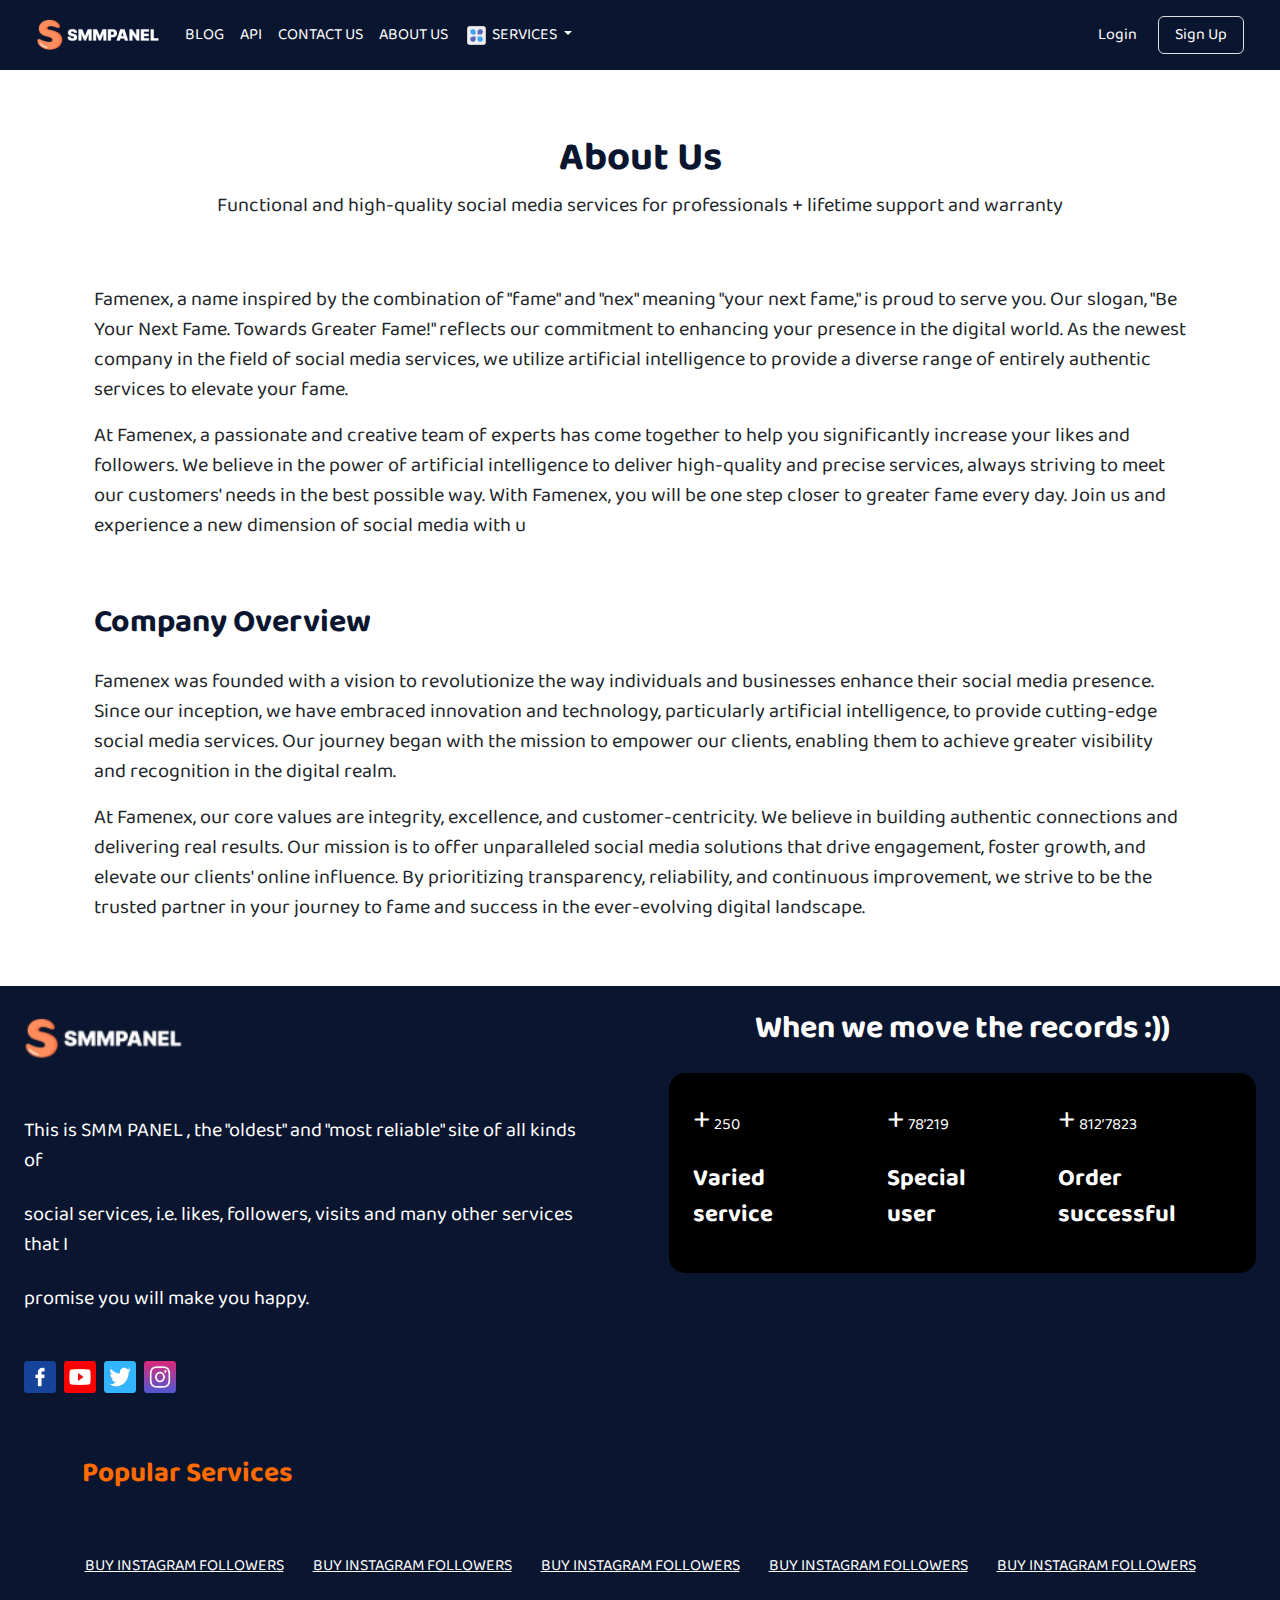
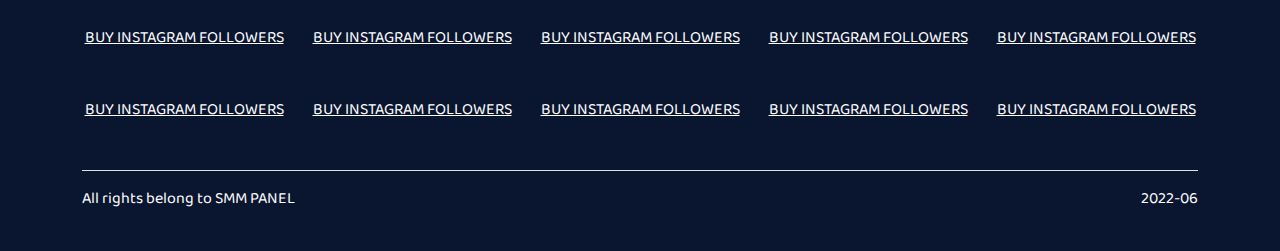
==== commit 21e77e1e: "finalize" ====
--- a/aboutus.html
+++ b/aboutus.html
@@ -22,132 +22,905 @@
   </head>
   <body>
     <nav class="navbar navbar-expand-lg navbar-light custom-blue-bg px-xl-4">
-        <div class="container-fluid">
-            <button class="navbar-toggler no-border" type="button" data-bs-toggle="collapse"
-                data-bs-target="#navbarNavDropdown" aria-controls="navbarNavDropdown" aria-expanded="false"
-                aria-label="Toggle navigation">
-                <img src="./assets/hamburger.png" alt="" />
-            </button>
-            <a class="navbar-brand" href="index.html">
-                <img src="./assets/Logo.png" alt="Logo" class="d-inline-block align-text-top" />
-            </a>
-            <form class="login-signup d-lg-none">
-                   <a class="btn text-white me-2 login" href="/login.html" role="button">Login</a>
-                <a class="btn text-white border px-3 hover:bg-white sign-up" href="#" role="button">Sign Up</a>
-            </form>
-            <div class="collapse navbar-collapse justify-content-center justify-content-lg-start" id="navbarNavDropdown">
-                <ul class="navbar-nav align-items-center  align-items-lg-start me-lg-auto me-md-auto mb-2 mb-lg-0">
-                     <li class="nav-item dropdown d-block  d-lg-none">
-                        <a class="nav-link text-white fs-6 dropdown-toggle" href="#" id="navbarDropdown" role="button"
-                            data-bs-toggle="dropdown" aria-expanded="false">
-                            <img src="./assets/servicelogo.png" alt="Service Logo" />
-                            SERVICES
-                            <!-- <img src="./assets/dropdown-arrow.png" class="dropdown-arrow" /> -->
-                        </a>
-                        <ul class="dropdown-menu menu-list p-0" aria-labelledby="navbarDropdown">
-                            
-                           <div class="d-flex w-nav gap-4 px-4 bg-blue-custom">
-                               <div class="bg-blue-custom">
-                                <li class="menu-li rounded-3"><a class="px-1 dropdown-item text-white my-2 d-flex justify-content-between align-items-center gap-4" href="#"><img src="./assets/fb.png" alt=""> Facebook Services  <svg class="svg-icon" style="width: 0.75em; height: 0.75em;vertical-align: middle;fill: #FFFFFF;overflow: hidden;" viewBox="0 0 1024 1024" version="1.1" xmlns="http://www.w3.org/2000/svg"><path d="M221.740994 934.737686a51.197491 51.197491 0 1 0 68.502243 76.079472l511.974913-460.777422a51.197491 51.197491 0 0 0 0-76.079472l-511.974913-460.777422A51.197491 51.197491 0 1 0 221.740994 89.262314L691.426779 512 221.740994 934.737686z"  /></svg></a></li>
-                                    <li class="menu-li rounded-3"><a class="px-1 dropdown-item text-white my-2 d-flex justify-content-between align-items-center gap-4" href="#"><img src="./assets/youtube (2).png" alt=""> Youtube Services <svg class="svg-icon" style="width: 0.75em; height: 0.75em;vertical-align: middle;fill: #FFFFFF;overflow: hidden;" viewBox="0 0 1024 1024" version="1.1" xmlns="http://www.w3.org/2000/svg"><path d="M221.740994 934.737686a51.197491 51.197491 0 1 0 68.502243 76.079472l511.974913-460.777422a51.197491 51.197491 0 0 0 0-76.079472l-511.974913-460.777422A51.197491 51.197491 0 1 0 221.740994 89.262314L691.426779 512 221.740994 934.737686z"  /></svg></a></li>
-                                    <li class="menu-li rounded-3"><a class="px-1 dropdown-item text-white my-2 d-flex justify-content-between align-items-center gap-4" href="#"><img src="./assets/spotify.png" alt=""> Spotify Services <svg class="svg-icon" style="width: 0.75em; height: 0.75em;vertical-align: middle;fill: #FFFFFF;overflow: hidden;" viewBox="0 0 1024 1024" version="1.1" xmlns="http://www.w3.org/2000/svg"><path d="M221.740994 934.737686a51.197491 51.197491 0 1 0 68.502243 76.079472l511.974913-460.777422a51.197491 51.197491 0 0 0 0-76.079472l-511.974913-460.777422A51.197491 51.197491 0 1 0 221.740994 89.262314L691.426779 512 221.740994 934.737686z"  /></svg></a></li>
-                                    <li class="menu-li rounded-3"><a class="px-1 dropdown-item text-white my-2 d-flex justify-content-between align-items-center gap-4" href="#"><img src="./assets/twitter (2).png" alt=""> Twitter Services <svg class="svg-icon" style="width: 0.75em; height: 0.75em;vertical-align: middle;fill: #FFFFFF;overflow: hidden;" viewBox="0 0 1024 1024" version="1.1" xmlns="http://www.w3.org/2000/svg"><path d="M221.740994 934.737686a51.197491 51.197491 0 1 0 68.502243 76.079472l511.974913-460.777422a51.197491 51.197491 0 0 0 0-76.079472l-511.974913-460.777422A51.197491 51.197491 0 1 0 221.740994 89.262314L691.426779 512 221.740994 934.737686z"  /></svg></a></li>
-                                    <li class="menu-li rounded-3"><a class="px-1 dropdown-item text-white my-2 d-flex justify-content-between align-items-center gap-4" href="#"><img src="./assets/thread.png" alt=""> Threads <svg class="svg-icon" style="width: 0.75em; height: 0.75em;vertical-align: middle;fill: #FFFFFF;overflow: hidden;" viewBox="0 0 1024 1024" version="1.1" xmlns="http://www.w3.org/2000/svg"><path d="M221.740994 934.737686a51.197491 51.197491 0 1 0 68.502243 76.079472l511.974913-460.777422a51.197491 51.197491 0 0 0 0-76.079472l-511.974913-460.777422A51.197491 51.197491 0 1 0 221.740994 89.262314L691.426779 512 221.740994 934.737686z"  /></svg></a></li>
-                                    <li class="menu-li rounded-3"><a class="px-1 dropdown-item text-white my-2 d-flex justify-content-between align-items-center gap-4" href="#"><img src="./assets/tiktok.png" alt=""> Tiktok Services <svg class="svg-icon" style="width: 0.75em; height: 0.75em;vertical-align: middle;fill: #FFFFFF;overflow: hidden;" viewBox="0 0 1024 1024" version="1.1" xmlns="http://www.w3.org/2000/svg"><path d="M221.740994 934.737686a51.197491 51.197491 0 1 0 68.502243 76.079472l511.974913-460.777422a51.197491 51.197491 0 0 0 0-76.079472l-511.974913-460.777422A51.197491 51.197491 0 1 0 221.740994 89.262314L691.426779 512 221.740994 934.737686z"  /></svg></a></li>
-                                    <li class="menu-li rounded-3"><a class="px-1 dropdown-item text-white my-2 d-flex justify-content-between align-items-center gap-4" href="#"><img src="./assets/pintrest.png" alt=""> Pintrest Services <svg class="svg-icon" style="width: 0.75em; height: 0.75em;vertical-align: middle;fill: #FFFFFF;overflow: hidden;" viewBox="0 0 1024 1024" version="1.1" xmlns="http://www.w3.org/2000/svg"><path d="M221.740994 934.737686a51.197491 51.197491 0 1 0 68.502243 76.079472l511.974913-460.777422a51.197491 51.197491 0 0 0 0-76.079472l-511.974913-460.777422A51.197491 51.197491 0 1 0 221.740994 89.262314L691.426779 512 221.740994 934.737686z"  /></svg></a></li>
-                                                        <li class="menu-li rounded-3"><a class="px-1 dropdown-item text-white my-2 d-flex justify-content-between align-items-center gap-4" href="#"><img src="./assets/tele.png" alt=""> Telegram Services <svg class="svg-icon" style="width: 0.75em; height: 0.75em;vertical-align: middle;fill: #FFFFFF;overflow: hidden;" viewBox="0 0 1024 1024" version="1.1" xmlns="http://www.w3.org/2000/svg"><path d="M221.740994 934.737686a51.197491 51.197491 0 1 0 68.502243 76.079472l511.974913-460.777422a51.197491 51.197491 0 0 0 0-76.079472l-511.974913-460.777422A51.197491 51.197491 0 1 0 221.740994 89.262314L691.426779 512 221.740994 934.737686z"  /></svg></a></li>
-                               </div>
-                               
-                               <div class="bg-blue-custom d-none d-md-none d-lg-block">
-                                <li class="menu-li rounded-3"><a class="px-1 dropdown-item text-white my-2 d-flex justify-content-between align-items-center gap-4" href="#"><img src="./assets/fb.png" alt=""> Facebook Services  <svg class="svg-icon" style="width: 0.75em; height: 0.75em;vertical-align: middle;fill: #FFFFFF;overflow: hidden;" viewBox="0 0 1024 1024" version="1.1" xmlns="http://www.w3.org/2000/svg"><path d="M221.740994 934.737686a51.197491 51.197491 0 1 0 68.502243 76.079472l511.974913-460.777422a51.197491 51.197491 0 0 0 0-76.079472l-511.974913-460.777422A51.197491 51.197491 0 1 0 221.740994 89.262314L691.426779 512 221.740994 934.737686z"  /></svg></a></li>
-                                    <li class="menu-li rounded-3"><a class="px-1 dropdown-item text-white my-2 d-flex justify-content-between align-items-center gap-4" href="#"><img src="./assets/fb.png" alt=""> Youtube Services <svg class="svg-icon" style="width: 0.75em; height: 0.75em;vertical-align: middle;fill: #FFFFFF;overflow: hidden;" viewBox="0 0 1024 1024" version="1.1" xmlns="http://www.w3.org/2000/svg"><path d="M221.740994 934.737686a51.197491 51.197491 0 1 0 68.502243 76.079472l511.974913-460.777422a51.197491 51.197491 0 0 0 0-76.079472l-511.974913-460.777422A51.197491 51.197491 0 1 0 221.740994 89.262314L691.426779 512 221.740994 934.737686z"  /></svg></a></li>
-                                    <li class="menu-li rounded-3"><a class="px-1 dropdown-item text-white my-2 d-flex justify-content-between align-items-center gap-4" href="#"><img src="./assets/spotify.png" alt=""> Spotify Services <svg class="svg-icon" style="width: 0.75em; height: 0.75em;vertical-align: middle;fill: #FFFFFF;overflow: hidden;" viewBox="0 0 1024 1024" version="1.1" xmlns="http://www.w3.org/2000/svg"><path d="M221.740994 934.737686a51.197491 51.197491 0 1 0 68.502243 76.079472l511.974913-460.777422a51.197491 51.197491 0 0 0 0-76.079472l-511.974913-460.777422A51.197491 51.197491 0 1 0 221.740994 89.262314L691.426779 512 221.740994 934.737686z"  /></svg></a></li>
-                                    <li class="menu-li rounded-3"><a class="px-1 dropdown-item text-white my-2 d-flex justify-content-between align-items-center gap-4" href="#"><img src="./assets/twitter (2).png" alt=""> Twitter Services <svg class="svg-icon" style="width: 0.75em; height: 0.75em;vertical-align: middle;fill: #FFFFFF;overflow: hidden;" viewBox="0 0 1024 1024" version="1.1" xmlns="http://www.w3.org/2000/svg"><path d="M221.740994 934.737686a51.197491 51.197491 0 1 0 68.502243 76.079472l511.974913-460.777422a51.197491 51.197491 0 0 0 0-76.079472l-511.974913-460.777422A51.197491 51.197491 0 1 0 221.740994 89.262314L691.426779 512 221.740994 934.737686z"  /></svg></a></li>
-                                    <li class="menu-li rounded-3"><a class="px-1 dropdown-item text-white my-2 d-flex justify-content-between align-items-center gap-4" href="#"><img src="./assets/thread.png" alt=""> Threads <svg class="svg-icon" style="width: 0.75em; height: 0.75em;vertical-align: middle;fill: #FFFFFF;overflow: hidden;" viewBox="0 0 1024 1024" version="1.1" xmlns="http://www.w3.org/2000/svg"><path d="M221.740994 934.737686a51.197491 51.197491 0 1 0 68.502243 76.079472l511.974913-460.777422a51.197491 51.197491 0 0 0 0-76.079472l-511.974913-460.777422A51.197491 51.197491 0 1 0 221.740994 89.262314L691.426779 512 221.740994 934.737686z"  /></svg></a></li>
-                                    <li class="menu-li rounded-3"><a class="px-1 dropdown-item text-white my-2 d-flex justify-content-between align-items-center gap-4" href="#"><img src="./assets/tiktok.png" alt=""> Tiktok Services <svg class="svg-icon" style="width: 0.75em; height: 0.75em;vertical-align: middle;fill: #FFFFFF;overflow: hidden;" viewBox="0 0 1024 1024" version="1.1" xmlns="http://www.w3.org/2000/svg"><path d="M221.740994 934.737686a51.197491 51.197491 0 1 0 68.502243 76.079472l511.974913-460.777422a51.197491 51.197491 0 0 0 0-76.079472l-511.974913-460.777422A51.197491 51.197491 0 1 0 221.740994 89.262314L691.426779 512 221.740994 934.737686z"  /></svg></a></li>
-                                    <li class="menu-li rounded-3"><a class="px-1 dropdown-item text-white my-2 d-flex justify-content-between align-items-center gap-4" href="#"><img src="./assets/pintrest.png" alt=""> Pintrest Services <svg class="svg-icon" style="width: 0.75em; height: 0.75em;vertical-align: middle;fill: #FFFFFF;overflow: hidden;" viewBox="0 0 1024 1024" version="1.1" xmlns="http://www.w3.org/2000/svg"><path d="M221.740994 934.737686a51.197491 51.197491 0 1 0 68.502243 76.079472l511.974913-460.777422a51.197491 51.197491 0 0 0 0-76.079472l-511.974913-460.777422A51.197491 51.197491 0 1 0 221.740994 89.262314L691.426779 512 221.740994 934.737686z"  /></svg></a></li>
-                                                        <li class="menu-li rounded-3"><a class="px-1 dropdown-item text-white my-2 d-flex justify-content-between align-items-center gap-4" href="#"><img src="./assets/tele.png" alt=""> Telegram Services <svg class="svg-icon" style="width: 0.75em; height: 0.75em;vertical-align: middle;fill: #FFFFFF;overflow: hidden;" viewBox="0 0 1024 1024" version="1.1" xmlns="http://www.w3.org/2000/svg"><path d="M221.740994 934.737686a51.197491 51.197491 0 1 0 68.502243 76.079472l511.974913-460.777422a51.197491 51.197491 0 0 0 0-76.079472l-511.974913-460.777422A51.197491 51.197491 0 1 0 221.740994 89.262314L691.426779 512 221.740994 934.737686z"  /></svg></a></li>
-                               </div>
-                           </div>
+      <div class="container-fluid">
+        <button
+          class="navbar-toggler no-border"
+          type="button"
+          data-bs-toggle="collapse"
+          data-bs-target="#navbarNavDropdown"
+          aria-controls="navbarNavDropdown"
+          aria-expanded="false"
+          aria-label="Toggle navigation"
+        >
+          <img src="./assets/hamburger.png" alt="" />
+        </button>
+        <a class="navbar-brand" href="index.html">
+          <img
+            src="./assets/Logo.png"
+            alt="Logo"
+            class="d-inline-block align-text-top"
+          />
+        </a>
+        <form class="login-signup d-lg-none">
+          <a class="btn text-white me-2 login" href="/login.html" role="button"
+            >Login</a
+          >
+          <a
+            class="btn text-white border px-3 hover:bg-white sign-up"
+            href="#"
+            role="button"
+            >Sign Up</a
+          >
+        </form>
+        <div
+          class="collapse navbar-collapse justify-content-center justify-content-lg-start"
+          id="navbarNavDropdown"
+        >
+          <ul
+            class="navbar-nav align-items-center align-items-lg-start me-lg-auto me-md-auto mb-2 mb-lg-0"
+          >
+            <li class="nav-item dropdown d-block d-lg-none">
+              <a
+                class="nav-link text-white fs-6 dropdown-toggle"
+                href="#"
+                id="navbarDropdown"
+                role="button"
+                data-bs-toggle="dropdown"
+                aria-expanded="false"
+              >
+                <img src="./assets/servicelogo.png" alt="Service Logo" />
+                SERVICES
+                <!-- <img src="./assets/dropdown-arrow.png" class="dropdown-arrow" /> -->
+              </a>
+              <ul
+                class="dropdown-menu menu-list p-0"
+                aria-labelledby="navbarDropdown"
+              >
+                <div class="d-flex w-nav gap-4 px-4 bg-blue-custom">
+                  <div class="bg-blue-custom">
+                    <li class="menu-li rounded-3">
+                      <a
+                        class="px-1 dropdown-item text-white my-2 d-flex justify-content-between align-items-center gap-4"
+                        href="#"
+                        ><img src="./assets/fb.png" alt="" /> Facebook Services
+                        <svg
+                          class="svg-icon"
+                          style="
+                            width: 0.75em;
+                            height: 0.75em;
+                            vertical-align: middle;
+                            fill: #ffffff;
+                            overflow: hidden;
+                          "
+                          viewBox="0 0 1024 1024"
+                          version="1.1"
+                          xmlns="http://www.w3.org/2000/svg"
+                        >
+                          <path
+                            d="M221.740994 934.737686a51.197491 51.197491 0 1 0 68.502243 76.079472l511.974913-460.777422a51.197491 51.197491 0 0 0 0-76.079472l-511.974913-460.777422A51.197491 51.197491 0 1 0 221.740994 89.262314L691.426779 512 221.740994 934.737686z"
+                          /></svg
+                      ></a>
+                    </li>
+                    <li class="menu-li rounded-3">
+                      <a
+                        class="px-1 dropdown-item text-white my-2 d-flex justify-content-between align-items-center gap-4"
+                        href="#"
+                        ><img src="./assets/youtube (2).png" alt="" /> Youtube
+                        Services
+                        <svg
+                          class="svg-icon"
+                          style="
+                            width: 0.75em;
+                            height: 0.75em;
+                            vertical-align: middle;
+                            fill: #ffffff;
+                            overflow: hidden;
+                          "
+                          viewBox="0 0 1024 1024"
+                          version="1.1"
+                          xmlns="http://www.w3.org/2000/svg"
+                        >
+                          <path
+                            d="M221.740994 934.737686a51.197491 51.197491 0 1 0 68.502243 76.079472l511.974913-460.777422a51.197491 51.197491 0 0 0 0-76.079472l-511.974913-460.777422A51.197491 51.197491 0 1 0 221.740994 89.262314L691.426779 512 221.740994 934.737686z"
+                          /></svg
+                      ></a>
+                    </li>
+                    <li class="menu-li rounded-3">
+                      <a
+                        class="px-1 dropdown-item text-white my-2 d-flex justify-content-between align-items-center gap-4"
+                        href="#"
+                        ><img src="./assets/spotify.png" alt="" /> Spotify
+                        Services
+                        <svg
+                          class="svg-icon"
+                          style="
+                            width: 0.75em;
+                            height: 0.75em;
+                            vertical-align: middle;
+                            fill: #ffffff;
+                            overflow: hidden;
+                          "
+                          viewBox="0 0 1024 1024"
+                          version="1.1"
+                          xmlns="http://www.w3.org/2000/svg"
+                        >
+                          <path
+                            d="M221.740994 934.737686a51.197491 51.197491 0 1 0 68.502243 76.079472l511.974913-460.777422a51.197491 51.197491 0 0 0 0-76.079472l-511.974913-460.777422A51.197491 51.197491 0 1 0 221.740994 89.262314L691.426779 512 221.740994 934.737686z"
+                          /></svg
+                      ></a>
+                    </li>
+                    <li class="menu-li rounded-3">
+                      <a
+                        class="px-1 dropdown-item text-white my-2 d-flex justify-content-between align-items-center gap-4"
+                        href="#"
+                        ><img src="./assets/twitter (2).png" alt="" /> Twitter
+                        Services
+                        <svg
+                          class="svg-icon"
+                          style="
+                            width: 0.75em;
+                            height: 0.75em;
+                            vertical-align: middle;
+                            fill: #ffffff;
+                            overflow: hidden;
+                          "
+                          viewBox="0 0 1024 1024"
+                          version="1.1"
+                          xmlns="http://www.w3.org/2000/svg"
+                        >
+                          <path
+                            d="M221.740994 934.737686a51.197491 51.197491 0 1 0 68.502243 76.079472l511.974913-460.777422a51.197491 51.197491 0 0 0 0-76.079472l-511.974913-460.777422A51.197491 51.197491 0 1 0 221.740994 89.262314L691.426779 512 221.740994 934.737686z"
+                          /></svg
+                      ></a>
+                    </li>
+                    <li class="menu-li rounded-3">
+                      <a
+                        class="px-1 dropdown-item text-white my-2 d-flex justify-content-between align-items-center gap-4"
+                        href="#"
+                        ><img src="./assets/thread.png" alt="" /> Threads
+                        <svg
+                          class="svg-icon"
+                          style="
+                            width: 0.75em;
+                            height: 0.75em;
+                            vertical-align: middle;
+                            fill: #ffffff;
+                            overflow: hidden;
+                          "
+                          viewBox="0 0 1024 1024"
+                          version="1.1"
+                          xmlns="http://www.w3.org/2000/svg"
+                        >
+                          <path
+                            d="M221.740994 934.737686a51.197491 51.197491 0 1 0 68.502243 76.079472l511.974913-460.777422a51.197491 51.197491 0 0 0 0-76.079472l-511.974913-460.777422A51.197491 51.197491 0 1 0 221.740994 89.262314L691.426779 512 221.740994 934.737686z"
+                          /></svg
+                      ></a>
+                    </li>
+                    <li class="menu-li rounded-3">
+                      <a
+                        class="px-1 dropdown-item text-white my-2 d-flex justify-content-between align-items-center gap-4"
+                        href="#"
+                        ><img src="./assets/tiktok.png" alt="" /> Tiktok
+                        Services
+                        <svg
+                          class="svg-icon"
+                          style="
+                            width: 0.75em;
+                            height: 0.75em;
+                            vertical-align: middle;
+                            fill: #ffffff;
+                            overflow: hidden;
+                          "
+                          viewBox="0 0 1024 1024"
+                          version="1.1"
+                          xmlns="http://www.w3.org/2000/svg"
+                        >
+                          <path
+                            d="M221.740994 934.737686a51.197491 51.197491 0 1 0 68.502243 76.079472l511.974913-460.777422a51.197491 51.197491 0 0 0 0-76.079472l-511.974913-460.777422A51.197491 51.197491 0 1 0 221.740994 89.262314L691.426779 512 221.740994 934.737686z"
+                          /></svg
+                      ></a>
+                    </li>
+                    <li class="menu-li rounded-3">
+                      <a
+                        class="px-1 dropdown-item text-white my-2 d-flex justify-content-between align-items-center gap-4"
+                        href="#"
+                        ><img src="./assets/pintrest.png" alt="" /> Pintrest
+                        Services
+                        <svg
+                          class="svg-icon"
+                          style="
+                            width: 0.75em;
+                            height: 0.75em;
+                            vertical-align: middle;
+                            fill: #ffffff;
+                            overflow: hidden;
+                          "
+                          viewBox="0 0 1024 1024"
+                          version="1.1"
+                          xmlns="http://www.w3.org/2000/svg"
+                        >
+                          <path
+                            d="M221.740994 934.737686a51.197491 51.197491 0 1 0 68.502243 76.079472l511.974913-460.777422a51.197491 51.197491 0 0 0 0-76.079472l-511.974913-460.777422A51.197491 51.197491 0 1 0 221.740994 89.262314L691.426779 512 221.740994 934.737686z"
+                          /></svg
+                      ></a>
+                    </li>
+                    <li class="menu-li rounded-3">
+                      <a
+                        class="px-1 dropdown-item text-white my-2 d-flex justify-content-between align-items-center gap-4"
+                        href="#"
+                        ><img src="./assets/tele.png" alt="" /> Telegram
+                        Services
+                        <svg
+                          class="svg-icon"
+                          style="
+                            width: 0.75em;
+                            height: 0.75em;
+                            vertical-align: middle;
+                            fill: #ffffff;
+                            overflow: hidden;
+                          "
+                          viewBox="0 0 1024 1024"
+                          version="1.1"
+                          xmlns="http://www.w3.org/2000/svg"
+                        >
+                          <path
+                            d="M221.740994 934.737686a51.197491 51.197491 0 1 0 68.502243 76.079472l511.974913-460.777422a51.197491 51.197491 0 0 0 0-76.079472l-511.974913-460.777422A51.197491 51.197491 0 1 0 221.740994 89.262314L691.426779 512 221.740994 934.737686z"
+                          /></svg
+                      ></a>
+                    </li>
+                  </div>
 
-                       <div class="bg-white white-nav d-none ">
+                  <div class="bg-blue-custom d-none d-md-none d-lg-block">
+                    <li class="menu-li rounded-3">
+                      <a
+                        class="px-1 dropdown-item text-white my-2 d-flex justify-content-between align-items-center gap-4"
+                        href="#"
+                        ><img src="./assets/fb.png" alt="" /> Facebook Services
+                        <svg
+                          class="svg-icon"
+                          style="
+                            width: 0.75em;
+                            height: 0.75em;
+                            vertical-align: middle;
+                            fill: #ffffff;
+                            overflow: hidden;
+                          "
+                          viewBox="0 0 1024 1024"
+                          version="1.1"
+                          xmlns="http://www.w3.org/2000/svg"
+                        >
+                          <path
+                            d="M221.740994 934.737686a51.197491 51.197491 0 1 0 68.502243 76.079472l511.974913-460.777422a51.197491 51.197491 0 0 0 0-76.079472l-511.974913-460.777422A51.197491 51.197491 0 1 0 221.740994 89.262314L691.426779 512 221.740994 934.737686z"
+                          /></svg
+                      ></a>
+                    </li>
+                    <li class="menu-li rounded-3">
+                      <a
+                        class="px-1 dropdown-item text-white my-2 d-flex justify-content-between align-items-center gap-4"
+                        href="#"
+                        ><img src="./assets/fb.png" alt="" /> Youtube Services
+                        <svg
+                          class="svg-icon"
+                          style="
+                            width: 0.75em;
+                            height: 0.75em;
+                            vertical-align: middle;
+                            fill: #ffffff;
+                            overflow: hidden;
+                          "
+                          viewBox="0 0 1024 1024"
+                          version="1.1"
+                          xmlns="http://www.w3.org/2000/svg"
+                        >
+                          <path
+                            d="M221.740994 934.737686a51.197491 51.197491 0 1 0 68.502243 76.079472l511.974913-460.777422a51.197491 51.197491 0 0 0 0-76.079472l-511.974913-460.777422A51.197491 51.197491 0 1 0 221.740994 89.262314L691.426779 512 221.740994 934.737686z"
+                          /></svg
+                      ></a>
+                    </li>
+                    <li class="menu-li rounded-3">
+                      <a
+                        class="px-1 dropdown-item text-white my-2 d-flex justify-content-between align-items-center gap-4"
+                        href="#"
+                        ><img src="./assets/spotify.png" alt="" /> Spotify
+                        Services
+                        <svg
+                          class="svg-icon"
+                          style="
+                            width: 0.75em;
+                            height: 0.75em;
+                            vertical-align: middle;
+                            fill: #ffffff;
+                            overflow: hidden;
+                          "
+                          viewBox="0 0 1024 1024"
+                          version="1.1"
+                          xmlns="http://www.w3.org/2000/svg"
+                        >
+                          <path
+                            d="M221.740994 934.737686a51.197491 51.197491 0 1 0 68.502243 76.079472l511.974913-460.777422a51.197491 51.197491 0 0 0 0-76.079472l-511.974913-460.777422A51.197491 51.197491 0 1 0 221.740994 89.262314L691.426779 512 221.740994 934.737686z"
+                          /></svg
+                      ></a>
+                    </li>
+                    <li class="menu-li rounded-3">
+                      <a
+                        class="px-1 dropdown-item text-white my-2 d-flex justify-content-between align-items-center gap-4"
+                        href="#"
+                        ><img src="./assets/twitter (2).png" alt="" /> Twitter
+                        Services
+                        <svg
+                          class="svg-icon"
+                          style="
+                            width: 0.75em;
+                            height: 0.75em;
+                            vertical-align: middle;
+                            fill: #ffffff;
+                            overflow: hidden;
+                          "
+                          viewBox="0 0 1024 1024"
+                          version="1.1"
+                          xmlns="http://www.w3.org/2000/svg"
+                        >
+                          <path
+                            d="M221.740994 934.737686a51.197491 51.197491 0 1 0 68.502243 76.079472l511.974913-460.777422a51.197491 51.197491 0 0 0 0-76.079472l-511.974913-460.777422A51.197491 51.197491 0 1 0 221.740994 89.262314L691.426779 512 221.740994 934.737686z"
+                          /></svg
+                      ></a>
+                    </li>
+                    <li class="menu-li rounded-3">
+                      <a
+                        class="px-1 dropdown-item text-white my-2 d-flex justify-content-between align-items-center gap-4"
+                        href="#"
+                        ><img src="./assets/thread.png" alt="" /> Threads
+                        <svg
+                          class="svg-icon"
+                          style="
+                            width: 0.75em;
+                            height: 0.75em;
+                            vertical-align: middle;
+                            fill: #ffffff;
+                            overflow: hidden;
+                          "
+                          viewBox="0 0 1024 1024"
+                          version="1.1"
+                          xmlns="http://www.w3.org/2000/svg"
+                        >
+                          <path
+                            d="M221.740994 934.737686a51.197491 51.197491 0 1 0 68.502243 76.079472l511.974913-460.777422a51.197491 51.197491 0 0 0 0-76.079472l-511.974913-460.777422A51.197491 51.197491 0 1 0 221.740994 89.262314L691.426779 512 221.740994 934.737686z"
+                          /></svg
+                      ></a>
+                    </li>
+                    <li class="menu-li rounded-3">
+                      <a
+                        class="px-1 dropdown-item text-white my-2 d-flex justify-content-between align-items-center gap-4"
+                        href="#"
+                        ><img src="./assets/tiktok.png" alt="" /> Tiktok
+                        Services
+                        <svg
+                          class="svg-icon"
+                          style="
+                            width: 0.75em;
+                            height: 0.75em;
+                            vertical-align: middle;
+                            fill: #ffffff;
+                            overflow: hidden;
+                          "
+                          viewBox="0 0 1024 1024"
+                          version="1.1"
+                          xmlns="http://www.w3.org/2000/svg"
+                        >
+                          <path
+                            d="M221.740994 934.737686a51.197491 51.197491 0 1 0 68.502243 76.079472l511.974913-460.777422a51.197491 51.197491 0 0 0 0-76.079472l-511.974913-460.777422A51.197491 51.197491 0 1 0 221.740994 89.262314L691.426779 512 221.740994 934.737686z"
+                          /></svg
+                      ></a>
+                    </li>
+                    <li class="menu-li rounded-3">
+                      <a
+                        class="px-1 dropdown-item text-white my-2 d-flex justify-content-between align-items-center gap-4"
+                        href="#"
+                        ><img src="./assets/pintrest.png" alt="" /> Pintrest
+                        Services
+                        <svg
+                          class="svg-icon"
+                          style="
+                            width: 0.75em;
+                            height: 0.75em;
+                            vertical-align: middle;
+                            fill: #ffffff;
+                            overflow: hidden;
+                          "
+                          viewBox="0 0 1024 1024"
+                          version="1.1"
+                          xmlns="http://www.w3.org/2000/svg"
+                        >
+                          <path
+                            d="M221.740994 934.737686a51.197491 51.197491 0 1 0 68.502243 76.079472l511.974913-460.777422a51.197491 51.197491 0 0 0 0-76.079472l-511.974913-460.777422A51.197491 51.197491 0 1 0 221.740994 89.262314L691.426779 512 221.740994 934.737686z"
+                          /></svg
+                      ></a>
+                    </li>
+                    <li class="menu-li rounded-3">
+                      <a
+                        class="px-1 dropdown-item text-white my-2 d-flex justify-content-between align-items-center gap-4"
+                        href="#"
+                        ><img src="./assets/tele.png" alt="" /> Telegram
+                        Services
+                        <svg
+                          class="svg-icon"
+                          style="
+                            width: 0.75em;
+                            height: 0.75em;
+                            vertical-align: middle;
+                            fill: #ffffff;
+                            overflow: hidden;
+                          "
+                          viewBox="0 0 1024 1024"
+                          version="1.1"
+                          xmlns="http://www.w3.org/2000/svg"
+                        >
+                          <path
+                            d="M221.740994 934.737686a51.197491 51.197491 0 1 0 68.502243 76.079472l511.974913-460.777422a51.197491 51.197491 0 0 0 0-76.079472l-511.974913-460.777422A51.197491 51.197491 0 1 0 221.740994 89.262314L691.426779 512 221.740994 934.737686z"
+                          /></svg
+                      ></a>
+                    </li>
+                  </div>
+                </div>
 
-                       </div>
-                          
-                        </ul>
-                    </li>
-                    <ul class="d-flex gap-2 container mx-auto">
-                           <li class="nav-item">
-                        <a class="nav-link text-white fs-6" href="blog.html">BLOG</a>
-                    </li>
-                    <li class="nav-item">
-                        <a class="nav-link text-white fs-6" href="api.html">API</a>
-                    </li>
-                    <li class="nav-item">
-                        <a class="nav-link text-white fs-6" href="contactus.html">CONTACT US</a>
-                    </li>
-                    <li class="nav-item">
-                        <a class="nav-link text-white fs-6" href="aboutus.html">ABOUT US</a>
-                    </li> 
-                    </ul>
-                    <li class="nav-item d-none d-lg-block">
-                        <a class="nav-link text-white fs-6" href="blog.html">BLOG</a>
-                    </li>
-                    <li class="nav-item d-none d-lg-block">
-                        <a class="nav-link text-white fs-6" href="api.html">API</a>
-                    </li>
-                    <li class="nav-item d-none d-lg-block">
-                        <a class="nav-link text-white fs-6" href="contactus.html">CONTACT US</a>
-                    </li>
-                    <li class="nav-item d-none d-lg-block">
-                        <a class="nav-link text-white fs-6" href="aboutus.html">ABOUT US</a>
-                    </li>
-                    <li class="nav-item dropdown d-none d-lg-block">
-                        <a class="nav-link text-white fs-6 dropdown-toggle" href="#" id="navbarDropdown" role="button"
-                            data-bs-toggle="dropdown" aria-expanded="false">
-                            <img src="./assets/servicelogo.png" alt="Service Logo" />
-                            SERVICES
-                            <!-- <img src="./assets/dropdown-arrow.png" class="dropdown-arrow" /> -->
-                        </a>
-                        <ul class="dropdown-menu menu-list p-0" aria-labelledby="navbarDropdown">
-                            
-                           <div class="d-flex w-nav gap-4 px-4 bg-blue-custom">
-                               <div class="bg-blue-custom">
-                                <li class="menu-li rounded-3"><a class="px-1 dropdown-item text-white my-2 d-flex justify-content-between align-items-center gap-4" href="#"><img src="./assets/fb.png" alt=""> Facebook Services  <svg class="svg-icon" style="width: 0.75em; height: 0.75em;vertical-align: middle;fill: #FFFFFF;overflow: hidden;" viewBox="0 0 1024 1024" version="1.1" xmlns="http://www.w3.org/2000/svg"><path d="M221.740994 934.737686a51.197491 51.197491 0 1 0 68.502243 76.079472l511.974913-460.777422a51.197491 51.197491 0 0 0 0-76.079472l-511.974913-460.777422A51.197491 51.197491 0 1 0 221.740994 89.262314L691.426779 512 221.740994 934.737686z"  /></svg></a></li>
-                                    <li class="menu-li rounded-3"><a class="px-1 dropdown-item text-white my-2 d-flex justify-content-between align-items-center gap-4" href="#"><img src="./assets/youtube (2).png" alt=""> Youtube Services <svg class="svg-icon" style="width: 0.75em; height: 0.75em;vertical-align: middle;fill: #FFFFFF;overflow: hidden;" viewBox="0 0 1024 1024" version="1.1" xmlns="http://www.w3.org/2000/svg"><path d="M221.740994 934.737686a51.197491 51.197491 0 1 0 68.502243 76.079472l511.974913-460.777422a51.197491 51.197491 0 0 0 0-76.079472l-511.974913-460.777422A51.197491 51.197491 0 1 0 221.740994 89.262314L691.426779 512 221.740994 934.737686z"  /></svg></a></li>
-                                    <li class="menu-li rounded-3"><a class="px-1 dropdown-item text-white my-2 d-flex justify-content-between align-items-center gap-4" href="#"><img src="./assets/spotify.png" alt=""> Spotify Services <svg class="svg-icon" style="width: 0.75em; height: 0.75em;vertical-align: middle;fill: #FFFFFF;overflow: hidden;" viewBox="0 0 1024 1024" version="1.1" xmlns="http://www.w3.org/2000/svg"><path d="M221.740994 934.737686a51.197491 51.197491 0 1 0 68.502243 76.079472l511.974913-460.777422a51.197491 51.197491 0 0 0 0-76.079472l-511.974913-460.777422A51.197491 51.197491 0 1 0 221.740994 89.262314L691.426779 512 221.740994 934.737686z"  /></svg></a></li>
-                                    <li class="menu-li rounded-3"><a class="px-1 dropdown-item text-white my-2 d-flex justify-content-between align-items-center gap-4" href="#"><img src="./assets/twitter (2).png" alt=""> Twitter Services <svg class="svg-icon" style="width: 0.75em; height: 0.75em;vertical-align: middle;fill: #FFFFFF;overflow: hidden;" viewBox="0 0 1024 1024" version="1.1" xmlns="http://www.w3.org/2000/svg"><path d="M221.740994 934.737686a51.197491 51.197491 0 1 0 68.502243 76.079472l511.974913-460.777422a51.197491 51.197491 0 0 0 0-76.079472l-511.974913-460.777422A51.197491 51.197491 0 1 0 221.740994 89.262314L691.426779 512 221.740994 934.737686z"  /></svg></a></li>
-                                    <li class="menu-li rounded-3"><a class="px-1 dropdown-item text-white my-2 d-flex justify-content-between align-items-center gap-4" href="#"><img src="./assets/thread.png" alt=""> Threads <svg class="svg-icon" style="width: 0.75em; height: 0.75em;vertical-align: middle;fill: #FFFFFF;overflow: hidden;" viewBox="0 0 1024 1024" version="1.1" xmlns="http://www.w3.org/2000/svg"><path d="M221.740994 934.737686a51.197491 51.197491 0 1 0 68.502243 76.079472l511.974913-460.777422a51.197491 51.197491 0 0 0 0-76.079472l-511.974913-460.777422A51.197491 51.197491 0 1 0 221.740994 89.262314L691.426779 512 221.740994 934.737686z"  /></svg></a></li>
-                                    <li class="menu-li rounded-3"><a class="px-1 dropdown-item text-white my-2 d-flex justify-content-between align-items-center gap-4" href="#"><img src="./assets/tiktok.png" alt=""> Tiktok Services <svg class="svg-icon" style="width: 0.75em; height: 0.75em;vertical-align: middle;fill: #FFFFFF;overflow: hidden;" viewBox="0 0 1024 1024" version="1.1" xmlns="http://www.w3.org/2000/svg"><path d="M221.740994 934.737686a51.197491 51.197491 0 1 0 68.502243 76.079472l511.974913-460.777422a51.197491 51.197491 0 0 0 0-76.079472l-511.974913-460.777422A51.197491 51.197491 0 1 0 221.740994 89.262314L691.426779 512 221.740994 934.737686z"  /></svg></a></li>
-                                    <li class="menu-li rounded-3"><a class="px-1 dropdown-item text-white my-2 d-flex justify-content-between align-items-center gap-4" href="#"><img src="./assets/pintrest.png" alt=""> Pintrest Services <svg class="svg-icon" style="width: 0.75em; height: 0.75em;vertical-align: middle;fill: #FFFFFF;overflow: hidden;" viewBox="0 0 1024 1024" version="1.1" xmlns="http://www.w3.org/2000/svg"><path d="M221.740994 934.737686a51.197491 51.197491 0 1 0 68.502243 76.079472l511.974913-460.777422a51.197491 51.197491 0 0 0 0-76.079472l-511.974913-460.777422A51.197491 51.197491 0 1 0 221.740994 89.262314L691.426779 512 221.740994 934.737686z"  /></svg></a></li>
-                                                        <li class="menu-li rounded-3"><a class="px-1 dropdown-item text-white my-2 d-flex justify-content-between align-items-center gap-4" href="#"><img src="./assets/tele.png" alt=""> Telegram Services <svg class="svg-icon" style="width: 0.75em; height: 0.75em;vertical-align: middle;fill: #FFFFFF;overflow: hidden;" viewBox="0 0 1024 1024" version="1.1" xmlns="http://www.w3.org/2000/svg"><path d="M221.740994 934.737686a51.197491 51.197491 0 1 0 68.502243 76.079472l511.974913-460.777422a51.197491 51.197491 0 0 0 0-76.079472l-511.974913-460.777422A51.197491 51.197491 0 1 0 221.740994 89.262314L691.426779 512 221.740994 934.737686z"  /></svg></a></li>
-                               </div>
-                               
-                               <div class="bg-blue-custom d-none d-md-none d-lg-block">
-                                <li class="menu-li rounded-3"><a class="px-1 dropdown-item text-white my-2 d-flex justify-content-between align-items-center gap-4" href="#"><img src="./assets/fb.png" alt=""> Facebook Services  <svg class="svg-icon" style="width: 0.75em; height: 0.75em;vertical-align: middle;fill: #FFFFFF;overflow: hidden;" viewBox="0 0 1024 1024" version="1.1" xmlns="http://www.w3.org/2000/svg"><path d="M221.740994 934.737686a51.197491 51.197491 0 1 0 68.502243 76.079472l511.974913-460.777422a51.197491 51.197491 0 0 0 0-76.079472l-511.974913-460.777422A51.197491 51.197491 0 1 0 221.740994 89.262314L691.426779 512 221.740994 934.737686z"  /></svg></a></li>
-                                    <li class="menu-li rounded-3"><a class="px-1 dropdown-item text-white my-2 d-flex justify-content-between align-items-center gap-4" href="#"><img src="./assets/fb.png" alt=""> Youtube Services <svg class="svg-icon" style="width: 0.75em; height: 0.75em;vertical-align: middle;fill: #FFFFFF;overflow: hidden;" viewBox="0 0 1024 1024" version="1.1" xmlns="http://www.w3.org/2000/svg"><path d="M221.740994 934.737686a51.197491 51.197491 0 1 0 68.502243 76.079472l511.974913-460.777422a51.197491 51.197491 0 0 0 0-76.079472l-511.974913-460.777422A51.197491 51.197491 0 1 0 221.740994 89.262314L691.426779 512 221.740994 934.737686z"  /></svg></a></li>
-                                    <li class="menu-li rounded-3"><a class="px-1 dropdown-item text-white my-2 d-flex justify-content-between align-items-center gap-4" href="#"><img src="./assets/spotify.png" alt=""> Spotify Services <svg class="svg-icon" style="width: 0.75em; height: 0.75em;vertical-align: middle;fill: #FFFFFF;overflow: hidden;" viewBox="0 0 1024 1024" version="1.1" xmlns="http://www.w3.org/2000/svg"><path d="M221.740994 934.737686a51.197491 51.197491 0 1 0 68.502243 76.079472l511.974913-460.777422a51.197491 51.197491 0 0 0 0-76.079472l-511.974913-460.777422A51.197491 51.197491 0 1 0 221.740994 89.262314L691.426779 512 221.740994 934.737686z"  /></svg></a></li>
-                                    <li class="menu-li rounded-3"><a class="px-1 dropdown-item text-white my-2 d-flex justify-content-between align-items-center gap-4" href="#"><img src="./assets/twitter (2).png" alt=""> Twitter Services <svg class="svg-icon" style="width: 0.75em; height: 0.75em;vertical-align: middle;fill: #FFFFFF;overflow: hidden;" viewBox="0 0 1024 1024" version="1.1" xmlns="http://www.w3.org/2000/svg"><path d="M221.740994 934.737686a51.197491 51.197491 0 1 0 68.502243 76.079472l511.974913-460.777422a51.197491 51.197491 0 0 0 0-76.079472l-511.974913-460.777422A51.197491 51.197491 0 1 0 221.740994 89.262314L691.426779 512 221.740994 934.737686z"  /></svg></a></li>
-                                    <li class="menu-li rounded-3"><a class="px-1 dropdown-item text-white my-2 d-flex justify-content-between align-items-center gap-4" href="#"><img src="./assets/thread.png" alt=""> Threads <svg class="svg-icon" style="width: 0.75em; height: 0.75em;vertical-align: middle;fill: #FFFFFF;overflow: hidden;" viewBox="0 0 1024 1024" version="1.1" xmlns="http://www.w3.org/2000/svg"><path d="M221.740994 934.737686a51.197491 51.197491 0 1 0 68.502243 76.079472l511.974913-460.777422a51.197491 51.197491 0 0 0 0-76.079472l-511.974913-460.777422A51.197491 51.197491 0 1 0 221.740994 89.262314L691.426779 512 221.740994 934.737686z"  /></svg></a></li>
-                                    <li class="menu-li rounded-3"><a class="px-1 dropdown-item text-white my-2 d-flex justify-content-between align-items-center gap-4" href="#"><img src="./assets/tiktok.png" alt=""> Tiktok Services <svg class="svg-icon" style="width: 0.75em; height: 0.75em;vertical-align: middle;fill: #FFFFFF;overflow: hidden;" viewBox="0 0 1024 1024" version="1.1" xmlns="http://www.w3.org/2000/svg"><path d="M221.740994 934.737686a51.197491 51.197491 0 1 0 68.502243 76.079472l511.974913-460.777422a51.197491 51.197491 0 0 0 0-76.079472l-511.974913-460.777422A51.197491 51.197491 0 1 0 221.740994 89.262314L691.426779 512 221.740994 934.737686z"  /></svg></a></li>
-                                    <li class="menu-li rounded-3"><a class="px-1 dropdown-item text-white my-2 d-flex justify-content-between align-items-center gap-4" href="#"><img src="./assets/pintrest.png" alt=""> Pintrest Services <svg class="svg-icon" style="width: 0.75em; height: 0.75em;vertical-align: middle;fill: #FFFFFF;overflow: hidden;" viewBox="0 0 1024 1024" version="1.1" xmlns="http://www.w3.org/2000/svg"><path d="M221.740994 934.737686a51.197491 51.197491 0 1 0 68.502243 76.079472l511.974913-460.777422a51.197491 51.197491 0 0 0 0-76.079472l-511.974913-460.777422A51.197491 51.197491 0 1 0 221.740994 89.262314L691.426779 512 221.740994 934.737686z"  /></svg></a></li>
-                                                        <li class="menu-li rounded-3"><a class="px-1 dropdown-item text-white my-2 d-flex justify-content-between align-items-center gap-4" href="#"><img src="./assets/tele.png" alt=""> Telegram Services <svg class="svg-icon" style="width: 0.75em; height: 0.75em;vertical-align: middle;fill: #FFFFFF;overflow: hidden;" viewBox="0 0 1024 1024" version="1.1" xmlns="http://www.w3.org/2000/svg"><path d="M221.740994 934.737686a51.197491 51.197491 0 1 0 68.502243 76.079472l511.974913-460.777422a51.197491 51.197491 0 0 0 0-76.079472l-511.974913-460.777422A51.197491 51.197491 0 1 0 221.740994 89.262314L691.426779 512 221.740994 934.737686z"  /></svg></a></li>
-                               </div>
-                           </div>
+                <div class="bg-white white-nav d-none"></div>
+              </ul>
+            </li>
+            <ul class="d-flex gap-2 container mx-auto d-lg-none">
+              <li class="nav-item">
+                <a class="nav-link text-white fs-6" href="blog.html">BLOG</a>
+              </li>
+              <li class="nav-item">
+                <a class="nav-link text-white fs-6" href="api.html">API</a>
+              </li>
+              <li class="nav-item">
+                <a class="nav-link text-white fs-6" href="contactus.html"
+                  >CONTACT US</a
+                >
+              </li>
+              <li class="nav-item">
+                <a class="nav-link text-white fs-6" href="aboutus.html"
+                  >ABOUT US</a
+                >
+              </li>
+            </ul>
+            <li class="nav-item d-none d-lg-block">
+              <a class="nav-link text-white fs-6" href="blog.html">BLOG</a>
+            </li>
+            <li class="nav-item d-none d-lg-block">
+              <a class="nav-link text-white fs-6" href="api.html">API</a>
+            </li>
+            <li class="nav-item d-none d-lg-block">
+              <a class="nav-link text-white fs-6" href="contactus.html"
+                >CONTACT US</a
+              >
+            </li>
+            <li class="nav-item d-none d-lg-block">
+              <a class="nav-link text-white fs-6" href="aboutus.html"
+                >ABOUT US</a
+              >
+            </li>
+            <li class="nav-item dropdown d-none d-lg-block">
+              <a
+                class="nav-link text-white fs-6 dropdown-toggle"
+                href="#"
+                id="navbarDropdown"
+                role="button"
+                data-bs-toggle="dropdown"
+                aria-expanded="false"
+              >
+                <img src="./assets/servicelogo.png" alt="Service Logo" />
+                SERVICES
+                <!-- <img src="./assets/dropdown-arrow.png" class="dropdown-arrow" /> -->
+              </a>
+              <ul
+                class="dropdown-menu menu-list p-0"
+                aria-labelledby="navbarDropdown"
+              >
+                <div class="d-flex w-nav gap-4 px-4 bg-blue-custom">
+                  <div class="bg-blue-custom">
+                    <li class="menu-li rounded-3">
+                      <a
+                        class="px-1 dropdown-item text-white my-2 d-flex justify-content-between align-items-center gap-4"
+                        href="#"
+                        ><img src="./assets/fb.png" alt="" /> Facebook Services
+                        <svg
+                          class="svg-icon"
+                          style="
+                            width: 0.75em;
+                            height: 0.75em;
+                            vertical-align: middle;
+                            fill: #ffffff;
+                            overflow: hidden;
+                          "
+                          viewBox="0 0 1024 1024"
+                          version="1.1"
+                          xmlns="http://www.w3.org/2000/svg"
+                        >
+                          <path
+                            d="M221.740994 934.737686a51.197491 51.197491 0 1 0 68.502243 76.079472l511.974913-460.777422a51.197491 51.197491 0 0 0 0-76.079472l-511.974913-460.777422A51.197491 51.197491 0 1 0 221.740994 89.262314L691.426779 512 221.740994 934.737686z"
+                          /></svg
+                      ></a>
+                    </li>
+                    <li class="menu-li rounded-3">
+                      <a
+                        class="px-1 dropdown-item text-white my-2 d-flex justify-content-between align-items-center gap-4"
+                        href="#"
+                        ><img src="./assets/youtube (2).png" alt="" /> Youtube
+                        Services
+                        <svg
+                          class="svg-icon"
+                          style="
+                            width: 0.75em;
+                            height: 0.75em;
+                            vertical-align: middle;
+                            fill: #ffffff;
+                            overflow: hidden;
+                          "
+                          viewBox="0 0 1024 1024"
+                          version="1.1"
+                          xmlns="http://www.w3.org/2000/svg"
+                        >
+                          <path
+                            d="M221.740994 934.737686a51.197491 51.197491 0 1 0 68.502243 76.079472l511.974913-460.777422a51.197491 51.197491 0 0 0 0-76.079472l-511.974913-460.777422A51.197491 51.197491 0 1 0 221.740994 89.262314L691.426779 512 221.740994 934.737686z"
+                          /></svg
+                      ></a>
+                    </li>
+                    <li class="menu-li rounded-3">
+                      <a
+                        class="px-1 dropdown-item text-white my-2 d-flex justify-content-between align-items-center gap-4"
+                        href="#"
+                        ><img src="./assets/spotify.png" alt="" /> Spotify
+                        Services
+                        <svg
+                          class="svg-icon"
+                          style="
+                            width: 0.75em;
+                            height: 0.75em;
+                            vertical-align: middle;
+                            fill: #ffffff;
+                            overflow: hidden;
+                          "
+                          viewBox="0 0 1024 1024"
+                          version="1.1"
+                          xmlns="http://www.w3.org/2000/svg"
+                        >
+                          <path
+                            d="M221.740994 934.737686a51.197491 51.197491 0 1 0 68.502243 76.079472l511.974913-460.777422a51.197491 51.197491 0 0 0 0-76.079472l-511.974913-460.777422A51.197491 51.197491 0 1 0 221.740994 89.262314L691.426779 512 221.740994 934.737686z"
+                          /></svg
+                      ></a>
+                    </li>
+                    <li class="menu-li rounded-3">
+                      <a
+                        class="px-1 dropdown-item text-white my-2 d-flex justify-content-between align-items-center gap-4"
+                        href="#"
+                        ><img src="./assets/twitter (2).png" alt="" /> Twitter
+                        Services
+                        <svg
+                          class="svg-icon"
+                          style="
+                            width: 0.75em;
+                            height: 0.75em;
+                            vertical-align: middle;
+                            fill: #ffffff;
+                            overflow: hidden;
+                          "
+                          viewBox="0 0 1024 1024"
+                          version="1.1"
+                          xmlns="http://www.w3.org/2000/svg"
+                        >
+                          <path
+                            d="M221.740994 934.737686a51.197491 51.197491 0 1 0 68.502243 76.079472l511.974913-460.777422a51.197491 51.197491 0 0 0 0-76.079472l-511.974913-460.777422A51.197491 51.197491 0 1 0 221.740994 89.262314L691.426779 512 221.740994 934.737686z"
+                          /></svg
+                      ></a>
+                    </li>
+                    <li class="menu-li rounded-3">
+                      <a
+                        class="px-1 dropdown-item text-white my-2 d-flex justify-content-between align-items-center gap-4"
+                        href="#"
+                        ><img src="./assets/thread.png" alt="" /> Threads
+                        <svg
+                          class="svg-icon"
+                          style="
+                            width: 0.75em;
+                            height: 0.75em;
+                            vertical-align: middle;
+                            fill: #ffffff;
+                            overflow: hidden;
+                          "
+                          viewBox="0 0 1024 1024"
+                          version="1.1"
+                          xmlns="http://www.w3.org/2000/svg"
+                        >
+                          <path
+                            d="M221.740994 934.737686a51.197491 51.197491 0 1 0 68.502243 76.079472l511.974913-460.777422a51.197491 51.197491 0 0 0 0-76.079472l-511.974913-460.777422A51.197491 51.197491 0 1 0 221.740994 89.262314L691.426779 512 221.740994 934.737686z"
+                          /></svg
+                      ></a>
+                    </li>
+                    <li class="menu-li rounded-3">
+                      <a
+                        class="px-1 dropdown-item text-white my-2 d-flex justify-content-between align-items-center gap-4"
+                        href="#"
+                        ><img src="./assets/tiktok.png" alt="" /> Tiktok
+                        Services
+                        <svg
+                          class="svg-icon"
+                          style="
+                            width: 0.75em;
+                            height: 0.75em;
+                            vertical-align: middle;
+                            fill: #ffffff;
+                            overflow: hidden;
+                          "
+                          viewBox="0 0 1024 1024"
+                          version="1.1"
+                          xmlns="http://www.w3.org/2000/svg"
+                        >
+                          <path
+                            d="M221.740994 934.737686a51.197491 51.197491 0 1 0 68.502243 76.079472l511.974913-460.777422a51.197491 51.197491 0 0 0 0-76.079472l-511.974913-460.777422A51.197491 51.197491 0 1 0 221.740994 89.262314L691.426779 512 221.740994 934.737686z"
+                          /></svg
+                      ></a>
+                    </li>
+                    <li class="menu-li rounded-3">
+                      <a
+                        class="px-1 dropdown-item text-white my-2 d-flex justify-content-between align-items-center gap-4"
+                        href="#"
+                        ><img src="./assets/pintrest.png" alt="" /> Pintrest
+                        Services
+                        <svg
+                          class="svg-icon"
+                          style="
+                            width: 0.75em;
+                            height: 0.75em;
+                            vertical-align: middle;
+                            fill: #ffffff;
+                            overflow: hidden;
+                          "
+                          viewBox="0 0 1024 1024"
+                          version="1.1"
+                          xmlns="http://www.w3.org/2000/svg"
+                        >
+                          <path
+                            d="M221.740994 934.737686a51.197491 51.197491 0 1 0 68.502243 76.079472l511.974913-460.777422a51.197491 51.197491 0 0 0 0-76.079472l-511.974913-460.777422A51.197491 51.197491 0 1 0 221.740994 89.262314L691.426779 512 221.740994 934.737686z"
+                          /></svg
+                      ></a>
+                    </li>
+                    <li class="menu-li rounded-3">
+                      <a
+                        class="px-1 dropdown-item text-white my-2 d-flex justify-content-between align-items-center gap-4"
+                        href="#"
+                        ><img src="./assets/tele.png" alt="" /> Telegram
+                        Services
+                        <svg
+                          class="svg-icon"
+                          style="
+                            width: 0.75em;
+                            height: 0.75em;
+                            vertical-align: middle;
+                            fill: #ffffff;
+                            overflow: hidden;
+                          "
+                          viewBox="0 0 1024 1024"
+                          version="1.1"
+                          xmlns="http://www.w3.org/2000/svg"
+                        >
+                          <path
+                            d="M221.740994 934.737686a51.197491 51.197491 0 1 0 68.502243 76.079472l511.974913-460.777422a51.197491 51.197491 0 0 0 0-76.079472l-511.974913-460.777422A51.197491 51.197491 0 1 0 221.740994 89.262314L691.426779 512 221.740994 934.737686z"
+                          /></svg
+                      ></a>
+                    </li>
+                  </div>
 
-                       <div class="bg-white white-nav">
+                  <div class="bg-blue-custom d-none d-md-none d-lg-block">
+                    <li class="menu-li rounded-3">
+                      <a
+                        class="px-1 dropdown-item text-white my-2 d-flex justify-content-between align-items-center gap-4"
+                        href="#"
+                        ><img src="./assets/fb.png" alt="" /> Facebook Services
+                        <svg
+                          class="svg-icon"
+                          style="
+                            width: 0.75em;
+                            height: 0.75em;
+                            vertical-align: middle;
+                            fill: #ffffff;
+                            overflow: hidden;
+                          "
+                          viewBox="0 0 1024 1024"
+                          version="1.1"
+                          xmlns="http://www.w3.org/2000/svg"
+                        >
+                          <path
+                            d="M221.740994 934.737686a51.197491 51.197491 0 1 0 68.502243 76.079472l511.974913-460.777422a51.197491 51.197491 0 0 0 0-76.079472l-511.974913-460.777422A51.197491 51.197491 0 1 0 221.740994 89.262314L691.426779 512 221.740994 934.737686z"
+                          /></svg
+                      ></a>
+                    </li>
+                    <li class="menu-li rounded-3">
+                      <a
+                        class="px-1 dropdown-item text-white my-2 d-flex justify-content-between align-items-center gap-4"
+                        href="#"
+                        ><img src="./assets/fb.png" alt="" /> Youtube Services
+                        <svg
+                          class="svg-icon"
+                          style="
+                            width: 0.75em;
+                            height: 0.75em;
+                            vertical-align: middle;
+                            fill: #ffffff;
+                            overflow: hidden;
+                          "
+                          viewBox="0 0 1024 1024"
+                          version="1.1"
+                          xmlns="http://www.w3.org/2000/svg"
+                        >
+                          <path
+                            d="M221.740994 934.737686a51.197491 51.197491 0 1 0 68.502243 76.079472l511.974913-460.777422a51.197491 51.197491 0 0 0 0-76.079472l-511.974913-460.777422A51.197491 51.197491 0 1 0 221.740994 89.262314L691.426779 512 221.740994 934.737686z"
+                          /></svg
+                      ></a>
+                    </li>
+                    <li class="menu-li rounded-3">
+                      <a
+                        class="px-1 dropdown-item text-white my-2 d-flex justify-content-between align-items-center gap-4"
+                        href="#"
+                        ><img src="./assets/spotify.png" alt="" /> Spotify
+                        Services
+                        <svg
+                          class="svg-icon"
+                          style="
+                            width: 0.75em;
+                            height: 0.75em;
+                            vertical-align: middle;
+                            fill: #ffffff;
+                            overflow: hidden;
+                          "
+                          viewBox="0 0 1024 1024"
+                          version="1.1"
+                          xmlns="http://www.w3.org/2000/svg"
+                        >
+                          <path
+                            d="M221.740994 934.737686a51.197491 51.197491 0 1 0 68.502243 76.079472l511.974913-460.777422a51.197491 51.197491 0 0 0 0-76.079472l-511.974913-460.777422A51.197491 51.197491 0 1 0 221.740994 89.262314L691.426779 512 221.740994 934.737686z"
+                          /></svg
+                      ></a>
+                    </li>
+                    <li class="menu-li rounded-3">
+                      <a
+                        class="px-1 dropdown-item text-white my-2 d-flex justify-content-between align-items-center gap-4"
+                        href="#"
+                        ><img src="./assets/twitter (2).png" alt="" /> Twitter
+                        Services
+                        <svg
+                          class="svg-icon"
+                          style="
+                            width: 0.75em;
+                            height: 0.75em;
+                            vertical-align: middle;
+                            fill: #ffffff;
+                            overflow: hidden;
+                          "
+                          viewBox="0 0 1024 1024"
+                          version="1.1"
+                          xmlns="http://www.w3.org/2000/svg"
+                        >
+                          <path
+                            d="M221.740994 934.737686a51.197491 51.197491 0 1 0 68.502243 76.079472l511.974913-460.777422a51.197491 51.197491 0 0 0 0-76.079472l-511.974913-460.777422A51.197491 51.197491 0 1 0 221.740994 89.262314L691.426779 512 221.740994 934.737686z"
+                          /></svg
+                      ></a>
+                    </li>
+                    <li class="menu-li rounded-3">
+                      <a
+                        class="px-1 dropdown-item text-white my-2 d-flex justify-content-between align-items-center gap-4"
+                        href="#"
+                        ><img src="./assets/thread.png" alt="" /> Threads
+                        <svg
+                          class="svg-icon"
+                          style="
+                            width: 0.75em;
+                            height: 0.75em;
+                            vertical-align: middle;
+                            fill: #ffffff;
+                            overflow: hidden;
+                          "
+                          viewBox="0 0 1024 1024"
+                          version="1.1"
+                          xmlns="http://www.w3.org/2000/svg"
+                        >
+                          <path
+                            d="M221.740994 934.737686a51.197491 51.197491 0 1 0 68.502243 76.079472l511.974913-460.777422a51.197491 51.197491 0 0 0 0-76.079472l-511.974913-460.777422A51.197491 51.197491 0 1 0 221.740994 89.262314L691.426779 512 221.740994 934.737686z"
+                          /></svg
+                      ></a>
+                    </li>
+                    <li class="menu-li rounded-3">
+                      <a
+                        class="px-1 dropdown-item text-white my-2 d-flex justify-content-between align-items-center gap-4"
+                        href="#"
+                        ><img src="./assets/tiktok.png" alt="" /> Tiktok
+                        Services
+                        <svg
+                          class="svg-icon"
+                          style="
+                            width: 0.75em;
+                            height: 0.75em;
+                            vertical-align: middle;
+                            fill: #ffffff;
+                            overflow: hidden;
+                          "
+                          viewBox="0 0 1024 1024"
+                          version="1.1"
+                          xmlns="http://www.w3.org/2000/svg"
+                        >
+                          <path
+                            d="M221.740994 934.737686a51.197491 51.197491 0 1 0 68.502243 76.079472l511.974913-460.777422a51.197491 51.197491 0 0 0 0-76.079472l-511.974913-460.777422A51.197491 51.197491 0 1 0 221.740994 89.262314L691.426779 512 221.740994 934.737686z"
+                          /></svg
+                      ></a>
+                    </li>
+                    <li class="menu-li rounded-3">
+                      <a
+                        class="px-1 dropdown-item text-white my-2 d-flex justify-content-between align-items-center gap-4"
+                        href="#"
+                        ><img src="./assets/pintrest.png" alt="" /> Pintrest
+                        Services
+                        <svg
+                          class="svg-icon"
+                          style="
+                            width: 0.75em;
+                            height: 0.75em;
+                            vertical-align: middle;
+                            fill: #ffffff;
+                            overflow: hidden;
+                          "
+                          viewBox="0 0 1024 1024"
+                          version="1.1"
+                          xmlns="http://www.w3.org/2000/svg"
+                        >
+                          <path
+                            d="M221.740994 934.737686a51.197491 51.197491 0 1 0 68.502243 76.079472l511.974913-460.777422a51.197491 51.197491 0 0 0 0-76.079472l-511.974913-460.777422A51.197491 51.197491 0 1 0 221.740994 89.262314L691.426779 512 221.740994 934.737686z"
+                          /></svg
+                      ></a>
+                    </li>
+                    <li class="menu-li rounded-3">
+                      <a
+                        class="px-1 dropdown-item text-white my-2 d-flex justify-content-between align-items-center gap-4"
+                        href="#"
+                        ><img src="./assets/tele.png" alt="" /> Telegram
+                        Services
+                        <svg
+                          class="svg-icon"
+                          style="
+                            width: 0.75em;
+                            height: 0.75em;
+                            vertical-align: middle;
+                            fill: #ffffff;
+                            overflow: hidden;
+                          "
+                          viewBox="0 0 1024 1024"
+                          version="1.1"
+                          xmlns="http://www.w3.org/2000/svg"
+                        >
+                          <path
+                            d="M221.740994 934.737686a51.197491 51.197491 0 1 0 68.502243 76.079472l511.974913-460.777422a51.197491 51.197491 0 0 0 0-76.079472l-511.974913-460.777422A51.197491 51.197491 0 1 0 221.740994 89.262314L691.426779 512 221.740994 934.737686z"
+                          /></svg
+                      ></a>
+                    </li>
+                  </div>
+                </div>
 
-                       </div>
-                          
-                        </ul>
-                    </li>
-                </ul>
-                <form class="login-signup d-none d-lg-flex">
-                    <a class="btn text-white me-2 login" href="/login.html" role="button">Login</a>
-                    <a class="btn text-white border px-3 sign-up" href="#" role="button">Sign Up</a>
-                </form>
-            </div>
+                <div class="bg-white white-nav"></div>
+              </ul>
+            </li>
+          </ul>
+          <form class="login-signup d-none d-lg-flex">
+            <a
+              class="btn text-white me-2 login"
+              href="/login.html"
+              role="button"
+              >Login</a
+            >
+            <a class="btn text-white border px-3 sign-up" href="#" role="button"
+              >Sign Up</a
+            >
+          </form>
         </div>
+      </div>
     </nav>
 
     <section class="aboutus-section container mx-lg-auto px-4">
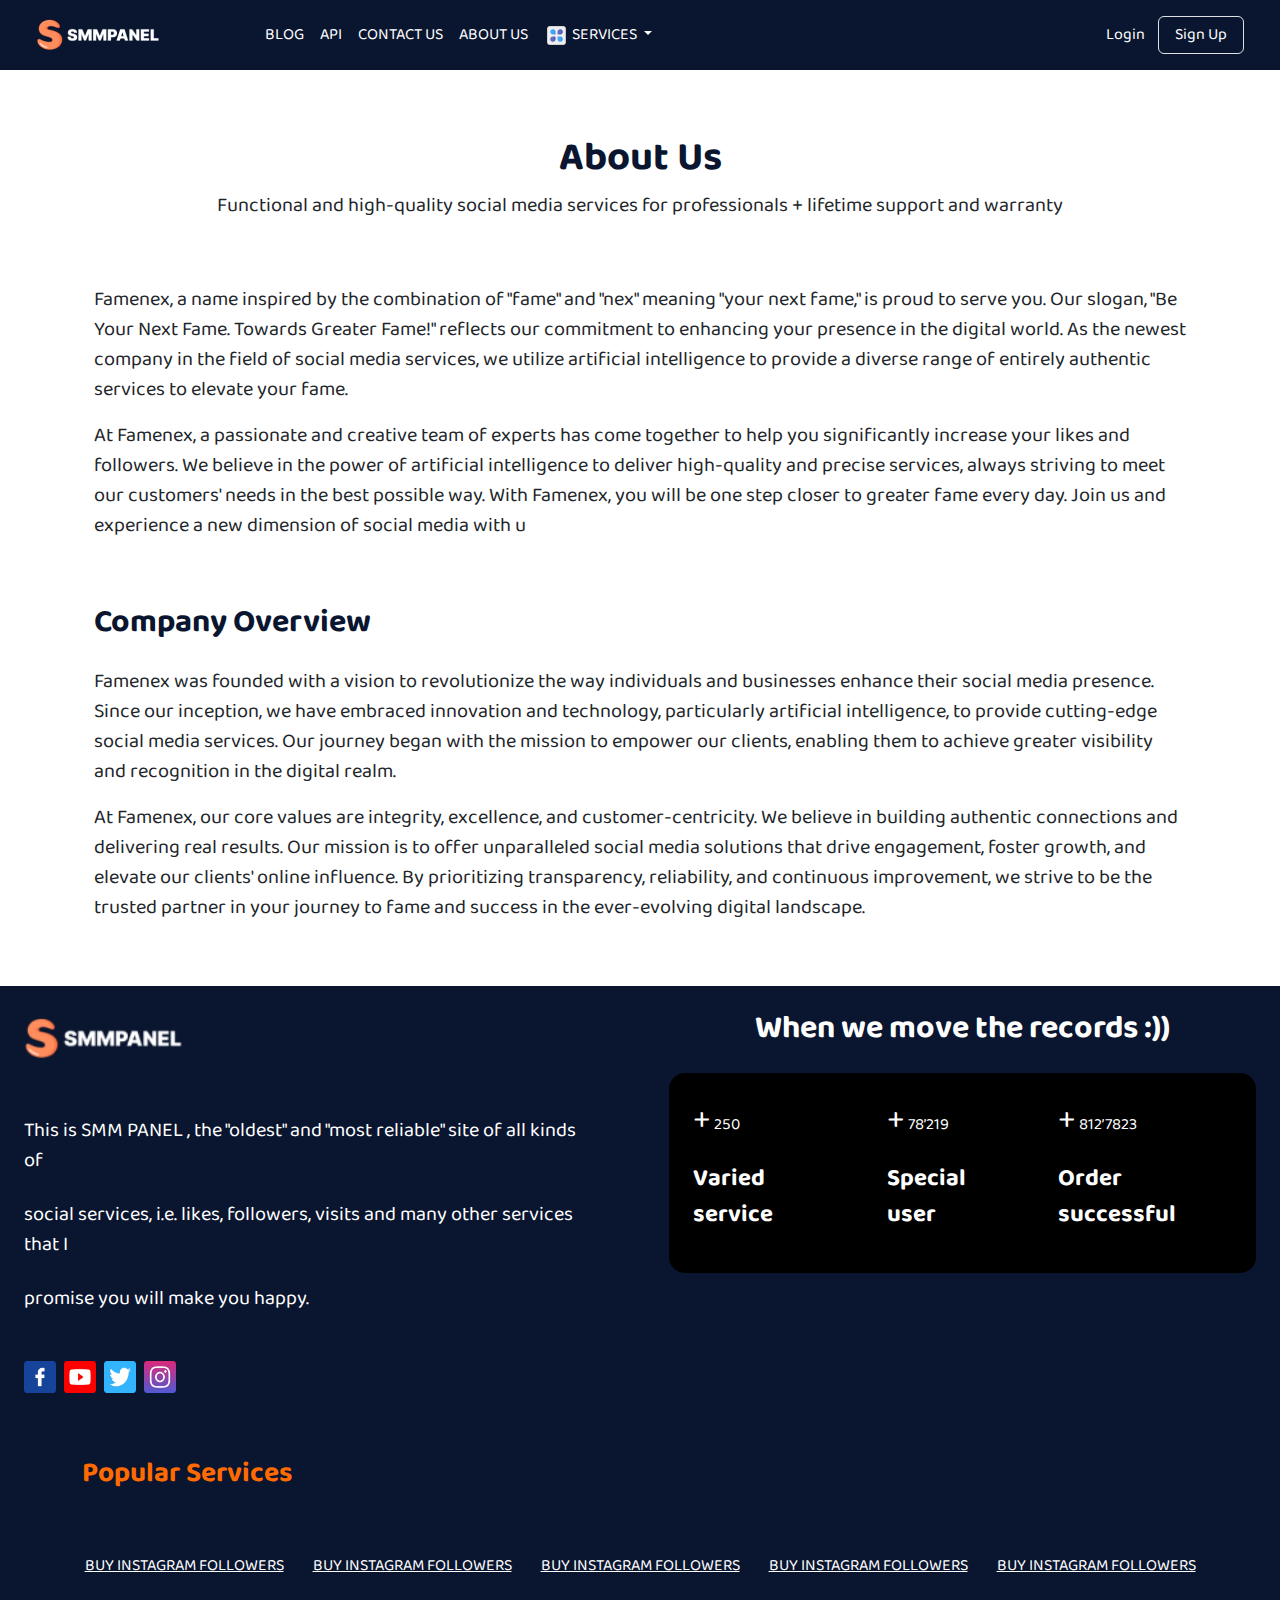
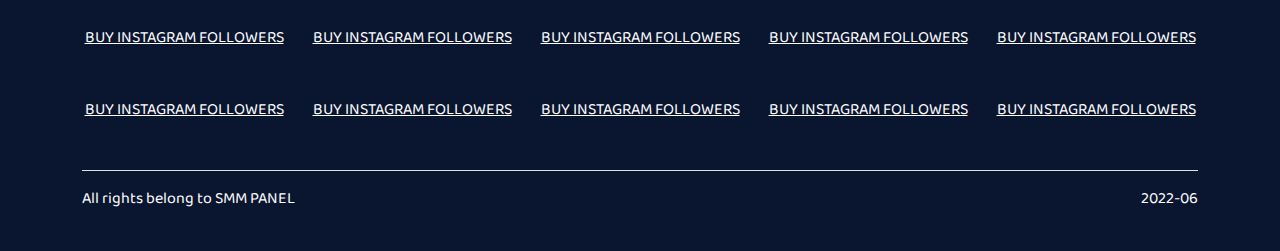
==== commit d575c55e: "latest" ====
--- a/aboutus.html
+++ b/aboutus.html
@@ -42,7 +42,7 @@
           />
         </a>
         <form class="login-signup d-lg-none">
-          <a class="btn text-white me-2 login" href="/login.html" role="button"
+          <a class="btn text-white ms-2 login" href="/login.html" role="button"
             >Login</a
           >
           <a
@@ -57,416 +57,429 @@
           id="navbarNavDropdown"
         >
           <ul
-            class="navbar-nav align-items-center align-items-lg-start me-lg-auto me-md-auto mb-2 mb-lg-0"
+            class="navbar-nav align-items-lg-start me-lg-auto me-md-auto mb-2 mb-lg-0"
           >
-            <li class="nav-item dropdown d-block d-lg-none">
-              <a
-                class="nav-link text-white fs-6 dropdown-toggle"
-                href="#"
-                id="navbarDropdown"
-                role="button"
-                data-bs-toggle="dropdown"
-                aria-expanded="false"
+            <div class="accordion custom-b-none" id="parentAccordion">
+              <!-- Parent Accordion Item -->
+              <div
+                class="accordion-item rounded-0 nav-accord bg-custom-blue d-lg-none"
               >
-                <img src="./assets/servicelogo.png" alt="Service Logo" />
-                SERVICES
-                <!-- <img src="./assets/dropdown-arrow.png" class="dropdown-arrow" /> -->
-              </a>
-              <ul
-                class="dropdown-menu menu-list p-0"
-                aria-labelledby="navbarDropdown"
-              >
-                <div class="d-flex w-nav gap-4 px-4 bg-blue-custom">
-                  <div class="bg-blue-custom">
-                    <li class="menu-li rounded-3">
-                      <a
-                        class="px-1 dropdown-item text-white my-2 d-flex justify-content-between align-items-center gap-4"
-                        href="#"
-                        ><img src="./assets/fb.png" alt="" /> Facebook Services
-                        <svg
-                          class="svg-icon"
-                          style="
-                            width: 0.75em;
-                            height: 0.75em;
-                            vertical-align: middle;
-                            fill: #ffffff;
-                            overflow: hidden;
-                          "
-                          viewBox="0 0 1024 1024"
-                          version="1.1"
-                          xmlns="http://www.w3.org/2000/svg"
-                        >
-                          <path
-                            d="M221.740994 934.737686a51.197491 51.197491 0 1 0 68.502243 76.079472l511.974913-460.777422a51.197491 51.197491 0 0 0 0-76.079472l-511.974913-460.777422A51.197491 51.197491 0 1 0 221.740994 89.262314L691.426779 512 221.740994 934.737686z"
-                          /></svg
-                      ></a>
-                    </li>
-                    <li class="menu-li rounded-3">
-                      <a
-                        class="px-1 dropdown-item text-white my-2 d-flex justify-content-between align-items-center gap-4"
-                        href="#"
-                        ><img src="./assets/youtube (2).png" alt="" /> Youtube
-                        Services
-                        <svg
-                          class="svg-icon"
-                          style="
-                            width: 0.75em;
-                            height: 0.75em;
-                            vertical-align: middle;
-                            fill: #ffffff;
-                            overflow: hidden;
-                          "
-                          viewBox="0 0 1024 1024"
-                          version="1.1"
-                          xmlns="http://www.w3.org/2000/svg"
-                        >
-                          <path
-                            d="M221.740994 934.737686a51.197491 51.197491 0 1 0 68.502243 76.079472l511.974913-460.777422a51.197491 51.197491 0 0 0 0-76.079472l-511.974913-460.777422A51.197491 51.197491 0 1 0 221.740994 89.262314L691.426779 512 221.740994 934.737686z"
-                          /></svg
-                      ></a>
-                    </li>
-                    <li class="menu-li rounded-3">
-                      <a
-                        class="px-1 dropdown-item text-white my-2 d-flex justify-content-between align-items-center gap-4"
-                        href="#"
-                        ><img src="./assets/spotify.png" alt="" /> Spotify
-                        Services
-                        <svg
-                          class="svg-icon"
-                          style="
-                            width: 0.75em;
-                            height: 0.75em;
-                            vertical-align: middle;
-                            fill: #ffffff;
-                            overflow: hidden;
-                          "
-                          viewBox="0 0 1024 1024"
-                          version="1.1"
-                          xmlns="http://www.w3.org/2000/svg"
-                        >
-                          <path
-                            d="M221.740994 934.737686a51.197491 51.197491 0 1 0 68.502243 76.079472l511.974913-460.777422a51.197491 51.197491 0 0 0 0-76.079472l-511.974913-460.777422A51.197491 51.197491 0 1 0 221.740994 89.262314L691.426779 512 221.740994 934.737686z"
-                          /></svg
-                      ></a>
-                    </li>
-                    <li class="menu-li rounded-3">
-                      <a
-                        class="px-1 dropdown-item text-white my-2 d-flex justify-content-between align-items-center gap-4"
-                        href="#"
-                        ><img src="./assets/twitter (2).png" alt="" /> Twitter
-                        Services
-                        <svg
-                          class="svg-icon"
-                          style="
-                            width: 0.75em;
-                            height: 0.75em;
-                            vertical-align: middle;
-                            fill: #ffffff;
-                            overflow: hidden;
-                          "
-                          viewBox="0 0 1024 1024"
-                          version="1.1"
-                          xmlns="http://www.w3.org/2000/svg"
-                        >
-                          <path
-                            d="M221.740994 934.737686a51.197491 51.197491 0 1 0 68.502243 76.079472l511.974913-460.777422a51.197491 51.197491 0 0 0 0-76.079472l-511.974913-460.777422A51.197491 51.197491 0 1 0 221.740994 89.262314L691.426779 512 221.740994 934.737686z"
-                          /></svg
-                      ></a>
-                    </li>
-                    <li class="menu-li rounded-3">
-                      <a
-                        class="px-1 dropdown-item text-white my-2 d-flex justify-content-between align-items-center gap-4"
-                        href="#"
-                        ><img src="./assets/thread.png" alt="" /> Threads
-                        <svg
-                          class="svg-icon"
-                          style="
-                            width: 0.75em;
-                            height: 0.75em;
-                            vertical-align: middle;
-                            fill: #ffffff;
-                            overflow: hidden;
-                          "
-                          viewBox="0 0 1024 1024"
-                          version="1.1"
-                          xmlns="http://www.w3.org/2000/svg"
-                        >
-                          <path
-                            d="M221.740994 934.737686a51.197491 51.197491 0 1 0 68.502243 76.079472l511.974913-460.777422a51.197491 51.197491 0 0 0 0-76.079472l-511.974913-460.777422A51.197491 51.197491 0 1 0 221.740994 89.262314L691.426779 512 221.740994 934.737686z"
-                          /></svg
-                      ></a>
-                    </li>
-                    <li class="menu-li rounded-3">
-                      <a
-                        class="px-1 dropdown-item text-white my-2 d-flex justify-content-between align-items-center gap-4"
-                        href="#"
-                        ><img src="./assets/tiktok.png" alt="" /> Tiktok
-                        Services
-                        <svg
-                          class="svg-icon"
-                          style="
-                            width: 0.75em;
-                            height: 0.75em;
-                            vertical-align: middle;
-                            fill: #ffffff;
-                            overflow: hidden;
-                          "
-                          viewBox="0 0 1024 1024"
-                          version="1.1"
-                          xmlns="http://www.w3.org/2000/svg"
-                        >
-                          <path
-                            d="M221.740994 934.737686a51.197491 51.197491 0 1 0 68.502243 76.079472l511.974913-460.777422a51.197491 51.197491 0 0 0 0-76.079472l-511.974913-460.777422A51.197491 51.197491 0 1 0 221.740994 89.262314L691.426779 512 221.740994 934.737686z"
-                          /></svg
-                      ></a>
-                    </li>
-                    <li class="menu-li rounded-3">
-                      <a
-                        class="px-1 dropdown-item text-white my-2 d-flex justify-content-between align-items-center gap-4"
-                        href="#"
-                        ><img src="./assets/pintrest.png" alt="" /> Pintrest
-                        Services
-                        <svg
-                          class="svg-icon"
-                          style="
-                            width: 0.75em;
-                            height: 0.75em;
-                            vertical-align: middle;
-                            fill: #ffffff;
-                            overflow: hidden;
-                          "
-                          viewBox="0 0 1024 1024"
-                          version="1.1"
-                          xmlns="http://www.w3.org/2000/svg"
-                        >
-                          <path
-                            d="M221.740994 934.737686a51.197491 51.197491 0 1 0 68.502243 76.079472l511.974913-460.777422a51.197491 51.197491 0 0 0 0-76.079472l-511.974913-460.777422A51.197491 51.197491 0 1 0 221.740994 89.262314L691.426779 512 221.740994 934.737686z"
-                          /></svg
-                      ></a>
-                    </li>
-                    <li class="menu-li rounded-3">
-                      <a
-                        class="px-1 dropdown-item text-white my-2 d-flex justify-content-between align-items-center gap-4"
-                        href="#"
-                        ><img src="./assets/tele.png" alt="" /> Telegram
-                        Services
-                        <svg
-                          class="svg-icon"
-                          style="
-                            width: 0.75em;
-                            height: 0.75em;
-                            vertical-align: middle;
-                            fill: #ffffff;
-                            overflow: hidden;
-                          "
-                          viewBox="0 0 1024 1024"
-                          version="1.1"
-                          xmlns="http://www.w3.org/2000/svg"
-                        >
-                          <path
-                            d="M221.740994 934.737686a51.197491 51.197491 0 1 0 68.502243 76.079472l511.974913-460.777422a51.197491 51.197491 0 0 0 0-76.079472l-511.974913-460.777422A51.197491 51.197491 0 1 0 221.740994 89.262314L691.426779 512 221.740994 934.737686z"
-                          /></svg
-                      ></a>
-                    </li>
-                  </div>
-
-                  <div class="bg-blue-custom d-none d-md-none d-lg-block">
-                    <li class="menu-li rounded-3">
-                      <a
-                        class="px-1 dropdown-item text-white my-2 d-flex justify-content-between align-items-center gap-4"
-                        href="#"
-                        ><img src="./assets/fb.png" alt="" /> Facebook Services
-                        <svg
-                          class="svg-icon"
-                          style="
-                            width: 0.75em;
-                            height: 0.75em;
-                            vertical-align: middle;
-                            fill: #ffffff;
-                            overflow: hidden;
-                          "
-                          viewBox="0 0 1024 1024"
-                          version="1.1"
-                          xmlns="http://www.w3.org/2000/svg"
-                        >
-                          <path
-                            d="M221.740994 934.737686a51.197491 51.197491 0 1 0 68.502243 76.079472l511.974913-460.777422a51.197491 51.197491 0 0 0 0-76.079472l-511.974913-460.777422A51.197491 51.197491 0 1 0 221.740994 89.262314L691.426779 512 221.740994 934.737686z"
-                          /></svg
-                      ></a>
-                    </li>
-                    <li class="menu-li rounded-3">
-                      <a
-                        class="px-1 dropdown-item text-white my-2 d-flex justify-content-between align-items-center gap-4"
-                        href="#"
-                        ><img src="./assets/fb.png" alt="" /> Youtube Services
-                        <svg
-                          class="svg-icon"
-                          style="
-                            width: 0.75em;
-                            height: 0.75em;
-                            vertical-align: middle;
-                            fill: #ffffff;
-                            overflow: hidden;
-                          "
-                          viewBox="0 0 1024 1024"
-                          version="1.1"
-                          xmlns="http://www.w3.org/2000/svg"
-                        >
-                          <path
-                            d="M221.740994 934.737686a51.197491 51.197491 0 1 0 68.502243 76.079472l511.974913-460.777422a51.197491 51.197491 0 0 0 0-76.079472l-511.974913-460.777422A51.197491 51.197491 0 1 0 221.740994 89.262314L691.426779 512 221.740994 934.737686z"
-                          /></svg
-                      ></a>
-                    </li>
-                    <li class="menu-li rounded-3">
-                      <a
-                        class="px-1 dropdown-item text-white my-2 d-flex justify-content-between align-items-center gap-4"
-                        href="#"
-                        ><img src="./assets/spotify.png" alt="" /> Spotify
-                        Services
-                        <svg
-                          class="svg-icon"
-                          style="
-                            width: 0.75em;
-                            height: 0.75em;
-                            vertical-align: middle;
-                            fill: #ffffff;
-                            overflow: hidden;
-                          "
-                          viewBox="0 0 1024 1024"
-                          version="1.1"
-                          xmlns="http://www.w3.org/2000/svg"
-                        >
-                          <path
-                            d="M221.740994 934.737686a51.197491 51.197491 0 1 0 68.502243 76.079472l511.974913-460.777422a51.197491 51.197491 0 0 0 0-76.079472l-511.974913-460.777422A51.197491 51.197491 0 1 0 221.740994 89.262314L691.426779 512 221.740994 934.737686z"
-                          /></svg
-                      ></a>
-                    </li>
-                    <li class="menu-li rounded-3">
-                      <a
-                        class="px-1 dropdown-item text-white my-2 d-flex justify-content-between align-items-center gap-4"
-                        href="#"
-                        ><img src="./assets/twitter (2).png" alt="" /> Twitter
-                        Services
-                        <svg
-                          class="svg-icon"
-                          style="
-                            width: 0.75em;
-                            height: 0.75em;
-                            vertical-align: middle;
-                            fill: #ffffff;
-                            overflow: hidden;
-                          "
-                          viewBox="0 0 1024 1024"
-                          version="1.1"
-                          xmlns="http://www.w3.org/2000/svg"
-                        >
-                          <path
-                            d="M221.740994 934.737686a51.197491 51.197491 0 1 0 68.502243 76.079472l511.974913-460.777422a51.197491 51.197491 0 0 0 0-76.079472l-511.974913-460.777422A51.197491 51.197491 0 1 0 221.740994 89.262314L691.426779 512 221.740994 934.737686z"
-                          /></svg
-                      ></a>
-                    </li>
-                    <li class="menu-li rounded-3">
-                      <a
-                        class="px-1 dropdown-item text-white my-2 d-flex justify-content-between align-items-center gap-4"
-                        href="#"
-                        ><img src="./assets/thread.png" alt="" /> Threads
-                        <svg
-                          class="svg-icon"
-                          style="
-                            width: 0.75em;
-                            height: 0.75em;
-                            vertical-align: middle;
-                            fill: #ffffff;
-                            overflow: hidden;
-                          "
-                          viewBox="0 0 1024 1024"
-                          version="1.1"
-                          xmlns="http://www.w3.org/2000/svg"
-                        >
-                          <path
-                            d="M221.740994 934.737686a51.197491 51.197491 0 1 0 68.502243 76.079472l511.974913-460.777422a51.197491 51.197491 0 0 0 0-76.079472l-511.974913-460.777422A51.197491 51.197491 0 1 0 221.740994 89.262314L691.426779 512 221.740994 934.737686z"
-                          /></svg
-                      ></a>
-                    </li>
-                    <li class="menu-li rounded-3">
-                      <a
-                        class="px-1 dropdown-item text-white my-2 d-flex justify-content-between align-items-center gap-4"
-                        href="#"
-                        ><img src="./assets/tiktok.png" alt="" /> Tiktok
-                        Services
-                        <svg
-                          class="svg-icon"
-                          style="
-                            width: 0.75em;
-                            height: 0.75em;
-                            vertical-align: middle;
-                            fill: #ffffff;
-                            overflow: hidden;
-                          "
-                          viewBox="0 0 1024 1024"
-                          version="1.1"
-                          xmlns="http://www.w3.org/2000/svg"
-                        >
-                          <path
-                            d="M221.740994 934.737686a51.197491 51.197491 0 1 0 68.502243 76.079472l511.974913-460.777422a51.197491 51.197491 0 0 0 0-76.079472l-511.974913-460.777422A51.197491 51.197491 0 1 0 221.740994 89.262314L691.426779 512 221.740994 934.737686z"
-                          /></svg
-                      ></a>
-                    </li>
-                    <li class="menu-li rounded-3">
-                      <a
-                        class="px-1 dropdown-item text-white my-2 d-flex justify-content-between align-items-center gap-4"
-                        href="#"
-                        ><img src="./assets/pintrest.png" alt="" /> Pintrest
-                        Services
-                        <svg
-                          class="svg-icon"
-                          style="
-                            width: 0.75em;
-                            height: 0.75em;
-                            vertical-align: middle;
-                            fill: #ffffff;
-                            overflow: hidden;
-                          "
-                          viewBox="0 0 1024 1024"
-                          version="1.1"
-                          xmlns="http://www.w3.org/2000/svg"
-                        >
-                          <path
-                            d="M221.740994 934.737686a51.197491 51.197491 0 1 0 68.502243 76.079472l511.974913-460.777422a51.197491 51.197491 0 0 0 0-76.079472l-511.974913-460.777422A51.197491 51.197491 0 1 0 221.740994 89.262314L691.426779 512 221.740994 934.737686z"
-                          /></svg
-                      ></a>
-                    </li>
-                    <li class="menu-li rounded-3">
-                      <a
-                        class="px-1 dropdown-item text-white my-2 d-flex justify-content-between align-items-center gap-4"
-                        href="#"
-                        ><img src="./assets/tele.png" alt="" /> Telegram
-                        Services
-                        <svg
-                          class="svg-icon"
-                          style="
-                            width: 0.75em;
-                            height: 0.75em;
-                            vertical-align: middle;
-                            fill: #ffffff;
-                            overflow: hidden;
-                          "
-                          viewBox="0 0 1024 1024"
-                          version="1.1"
-                          xmlns="http://www.w3.org/2000/svg"
-                        >
-                          <path
-                            d="M221.740994 934.737686a51.197491 51.197491 0 1 0 68.502243 76.079472l511.974913-460.777422a51.197491 51.197491 0 0 0 0-76.079472l-511.974913-460.777422A51.197491 51.197491 0 1 0 221.740994 89.262314L691.426779 512 221.740994 934.737686z"
-                          /></svg
-                      ></a>
-                    </li>
+                <h2 class="accordion-header custom-head" id="headingParent">
+                  <button
+                    class="accordion-button p-1 d-flex justify-content-between ab-one d-flex justify-content-between"
+                    type="button"
+                    data-bs-toggle="collapse"
+                    data-bs-target="#collapseParent"
+                    aria-expanded="true"
+                    aria-controls="collapseParent"
+                  >
+                    <span class="ml-custom"
+                      >Services <img src="./assets/servicelogo.png" alt=""
+                    /></span>
+                    <img src="./assets/arrow-down.png" alt="" />
+                  </button>
+                </h2>
+                <div
+                  id="collapseParent"
+                  class="accordion-collapse collapse show"
+                  aria-labelledby="headingParent"
+                  data-bs-parent="#parentAccordion"
+                >
+                  <div class="accordion-body parent-accordion-body">
+                    <!-- Nested Child Accordions -->
+
+                    <!-- Child Accordion 1 -->
+                    <div class="accordion custom-b-none" id="childAccordion1">
+                      <div class="accordion-item">
+                        <h2 class="accordion-header" id="headingChild1">
+                          <button
+                            class="accordion-button p-1 d-flex justify-content-between"
+                            type="button"
+                            data-bs-toggle="collapse"
+                            data-bs-target="#collapseChild1"
+                            aria-expanded="false"
+                            aria-controls="collapseChild1"
+                          >
+                            <span
+                              ><img src="./assets/fb.png" alt="" />
+                              <span class="ms-2">Facebook Services</span></span
+                            >
+                            <img src="./assets/arrow-down.png" alt="" />
+                          </button>
+                        </h2>
+                        <div
+                          id="collapseChild1"
+                          class="accordion-collapse collapse"
+                          aria-labelledby="headingChild1"
+                          data-bs-parent="#childAccordion1"
+                        >
+                          <div class="accordion-body">
+                            <ul class="px-1">
+                              <li class="list-unstyled">
+                                <a
+                                  class="text-decoration-none text-white"
+                                  href=""
+                                  >Facebook Page Likes</a
+                                >
+                              </li>
+                              <li class="list-unstyled">
+                                <a
+                                  class="text-decoration-none text-white"
+                                  href=""
+                                  >Facebook Page Likes</a
+                                >
+                              </li>
+                            </ul>
+                          </div>
+                        </div>
+                      </div>
+                    </div>
+                    <!-- End Child Accordion 1 -->
+
+                    <!-- Child Accordion 2 -->
+                    <div class="accordion custom-b-none" id="childAccordion2">
+                      <div class="accordion-item">
+                        <h2 class="accordion-header" id="headingChild2">
+                          <button
+                            class="accordion-button p-1 d-flex justify-content-between"
+                            type="button"
+                            data-bs-toggle="collapse"
+                            data-bs-target="#collapseChild2"
+                            aria-expanded="false"
+                            aria-controls="collapseChild2"
+                          >
+                            <span
+                              ><img src="./assets/youtube (2).png" alt="" />
+                              <span class="ms-2"> Youtube Services</span></span
+                            ><img src="./assets/arrow-down.png" alt="" />
+                          </button>
+                        </h2>
+                        <div
+                          id="collapseChild2"
+                          class="accordion-collapse collapse"
+                          aria-labelledby="headingChild2"
+                          data-bs-parent="#childAccordion2"
+                        >
+                          <div class="accordion-body">
+                            <ul class="px-1">
+                              <li class="list-unstyled">
+                                <a
+                                  class="text-decoration-none text-white"
+                                  href=""
+                                  >Facebook Page Likes</a
+                                >
+                              </li>
+                              <li class="list-unstyled">
+                                <a
+                                  class="text-decoration-none text-white"
+                                  href=""
+                                  >Facebook Page Likes</a
+                                >
+                              </li>
+                            </ul>
+                          </div>
+                        </div>
+                      </div>
+                    </div>
+                    <!-- End Child Accordion 2 -->
+
+                    <!-- Repeat for Child Accordion 3 to 8 -->
+                    <!-- Child Accordion 3 -->
+                    <div class="accordion custom-b-none" id="childAccordion3">
+                      <div class="accordion-item">
+                        <h2 class="accordion-header" id="headingChild3">
+                          <button
+                            class="accordion-button p-1 d-flex justify-content-between"
+                            type="button"
+                            data-bs-toggle="collapse"
+                            data-bs-target="#collapseChild3"
+                            aria-expanded="false"
+                            aria-controls="collapseChild3"
+                          >
+                            <span
+                              ><img src="./assets/spotify.png" alt="" />
+                              <span class="ms-2"> Spotify Services</span></span
+                            >
+                            <img src="./assets/arrow-down.png" alt="" />
+                          </button>
+                        </h2>
+                        <div
+                          id="collapseChild3"
+                          class="accordion-collapse collapse"
+                          aria-labelledby="headingChild3"
+                          data-bs-parent="#childAccordion3"
+                        >
+                          <div class="accordion-body">
+                            <ul class="px-1">
+                              <li class="list-unstyled">
+                                <a
+                                  class="text-decoration-none text-white"
+                                  href=""
+                                  >Facebook Page Likes</a
+                                >
+                              </li>
+                              <li class="list-unstyled">
+                                <a
+                                  class="text-decoration-none text-white"
+                                  href=""
+                                  >Facebook Page Likes</a
+                                >
+                              </li>
+                            </ul>
+                          </div>
+                        </div>
+                      </div>
+                    </div>
+                    <!-- End Child Accordion 3 -->
+
+                    <!-- Child Accordion 4 -->
+                    <div class="accordion custom-b-none" id="childAccordion4">
+                      <div class="accordion-item">
+                        <h2 class="accordion-header" id="headingChild4">
+                          <button
+                            class="accordion-button p-1 d-flex justify-content-between"
+                            type="button"
+                            data-bs-toggle="collapse"
+                            data-bs-target="#collapseChild4"
+                            aria-expanded="false"
+                            aria-controls="collapseChild4"
+                          >
+                            <span
+                              ><img src="./assets/twitter (2).png" alt="" />
+                              <span class="ms-2">Twitter Services</span></span
+                            >
+                            <img src="./assets/arrow-down.png" alt="" />
+                          </button>
+                        </h2>
+                        <div
+                          id="collapseChild4"
+                          class="accordion-collapse collapse"
+                          aria-labelledby="headingChild4"
+                          data-bs-parent="#childAccordion4"
+                        >
+                          <div class="accordion-body">
+                            <ul class="px-1">
+                              <li class="list-unstyled">
+                                <a
+                                  class="text-decoration-none text-white"
+                                  href=""
+                                  >Facebook Page Likes</a
+                                >
+                              </li>
+                              <li class="list-unstyled">
+                                <a
+                                  class="text-decoration-none text-white"
+                                  href=""
+                                  >Facebook Page Likes</a
+                                >
+                              </li>
+                            </ul>
+                          </div>
+                        </div>
+                      </div>
+                    </div>
+                    <!-- End Child Accordion 4 -->
+
+                    <!-- Child Accordion 5 -->
+                    <div class="accordion custom-b-none" id="childAccordion5">
+                      <div class="accordion-item">
+                        <h2 class="accordion-header" id="headingChild5">
+                          <button
+                            class="accordion-button p-1 d-flex justify-content-between"
+                            type="button"
+                            data-bs-toggle="collapse"
+                            data-bs-target="#collapseChild5"
+                            aria-expanded="false"
+                            aria-controls="collapseChild5"
+                          >
+                            <span
+                              ><img src="./assets/thread.png" alt="" />
+                              <span class="ms-2">Threads Services</span></span
+                            >
+                            <img src="./assets/arrow-down.png" alt="" />
+                          </button>
+                        </h2>
+                        <div
+                          id="collapseChild5"
+                          class="accordion-collapse collapse"
+                          aria-labelledby="headingChild5"
+                          data-bs-parent="#childAccordion5"
+                        >
+                          <div class="accordion-body">
+                            <ul class="px-1">
+                              <li class="list-unstyled">
+                                <a
+                                  class="text-decoration-none text-white"
+                                  href=""
+                                  >Facebook Page Likes</a
+                                >
+                              </li>
+                              <li class="list-unstyled">
+                                <a
+                                  class="text-decoration-none text-white"
+                                  href=""
+                                  >Facebook Page Likes</a
+                                >
+                              </li>
+                            </ul>
+                          </div>
+                        </div>
+                      </div>
+                    </div>
+                    <!-- End Child Accordion 5 -->
+
+                    <!-- Child Accordion 6 -->
+                    <div class="accordion custom-b-none" id="childAccordion6">
+                      <div class="accordion-item">
+                        <h2 class="accordion-header" id="headingChild6">
+                          <button
+                            class="accordion-button p-1 d-flex justify-content-between"
+                            type="button"
+                            data-bs-toggle="collapse"
+                            data-bs-target="#collapseChild6"
+                            aria-expanded="false"
+                            aria-controls="collapseChild6"
+                          >
+                            <span
+                              ><img src="./assets/tiktok.png" alt="" />
+                              <span class="ms-2"> Tiktok Services</span>
+                            </span>
+                            <img src="./assets/arrow-down.png" alt="" />
+                          </button>
+                        </h2>
+                        <div
+                          id="collapseChild6"
+                          class="accordion-collapse collapse"
+                          aria-labelledby="headingChild6"
+                          data-bs-parent="#childAccordion6"
+                        >
+                          <div class="accordion-body">
+                            <ul class="px-1">
+                              <li class="list-unstyled">
+                                <a
+                                  class="text-decoration-none text-white"
+                                  href=""
+                                  >Facebook Page Likes</a
+                                >
+                              </li>
+                              <li class="list-unstyled">
+                                <a
+                                  class="text-decoration-none text-white"
+                                  href=""
+                                  >Facebook Page Likes</a
+                                >
+                              </li>
+                            </ul>
+                          </div>
+                        </div>
+                      </div>
+                    </div>
+                    <!-- End Child Accordion 6 -->
+
+                    <!-- Child Accordion 7 -->
+                    <div class="accordion custom-b-none" id="childAccordion7">
+                      <div class="accordion-item">
+                        <h2 class="accordion-header" id="headingChild7">
+                          <button
+                            class="accordion-button p-1 d-flex justify-content-between"
+                            type="button"
+                            data-bs-toggle="collapse"
+                            data-bs-target="#collapseChild7"
+                            aria-expanded="false"
+                            aria-controls="collapseChild7"
+                          >
+                            <span
+                              ><img src="./assets/pintrest.png" alt="" />
+                              <span class="ms-2"> Pintrest Services</span></span
+                            ><img src="./assets/arrow-down.png" alt="" />
+                          </button>
+                        </h2>
+                        <div
+                          id="collapseChild7"
+                          class="accordion-collapse collapse"
+                          aria-labelledby="headingChild7"
+                          data-bs-parent="#childAccordion7"
+                        >
+                          <div class="accordion-body">
+                            <ul class="px-1">
+                              <li class="list-unstyled">
+                                <a
+                                  class="text-decoration-none text-white"
+                                  href=""
+                                  >Facebook Page Likes</a
+                                >
+                              </li>
+                              <li class="list-unstyled">
+                                <a
+                                  class="text-decoration-none text-white"
+                                  href=""
+                                  >Facebook Page Likes</a
+                                >
+                              </li>
+                            </ul>
+                          </div>
+                        </div>
+                      </div>
+                    </div>
+                    <!-- End Child Accordion 7 -->
+
+                    <!-- Child Accordion 8 -->
+                    <div class="accordion custom-b-none" id="childAccordion8">
+                      <div class="accordion-item">
+                        <h2 class="accordion-header" id="headingChild8">
+                          <button
+                            class="accordion-button p-1 d-flex justify-content-between"
+                            type="button"
+                            data-bs-toggle="collapse"
+                            data-bs-target="#collapseChild8"
+                            aria-expanded="false"
+                            aria-controls="collapseChild8"
+                          >
+                            <span
+                              ><img src="./assets/tele.png" alt="" />
+                              <span class="ms-2"> Telegram Services</span></span
+                            ><img src="./assets/arrow-down.png" alt="" />
+                          </button>
+                        </h2>
+                        <div
+                          id="collapseChild8"
+                          class="accordion-collapse collapse"
+                          aria-labelledby="headingChild8"
+                          data-bs-parent="#childAccordion8"
+                        >
+                          <div class="accordion-body">
+                            <ul class="px-1">
+                              <li class="list-unstyled">
+                                <a
+                                  class="text-decoration-none text-white"
+                                  href=""
+                                  >Facebook Page Likes</a
+                                >
+                              </li>
+                              <li class="list-unstyled">
+                                <a
+                                  class="text-decoration-none text-white"
+                                  href=""
+                                  >Facebook Page Likes</a
+                                >
+                              </li>
+                            </ul>
+                          </div>
+                        </div>
+                      </div>
+                    </div>
+                    <!-- End Child Accordion 8 -->
+
+                    <!-- End Repeat for Child Accordion 3 to 8 -->
                   </div>
                 </div>
-
-                <div class="bg-white white-nav d-none"></div>
-              </ul>
-            </li>
-            <ul class="d-flex gap-2 container mx-auto d-lg-none">
+              </div>
+              <!-- End Parent Accordion Item -->
+            </div>
+
+            <ul
+              class="d-flex gap-3 justify-content-center container mx-auto d-lg-none"
+            >
               <li class="nav-item">
                 <a class="nav-link text-white fs-6" href="blog.html">BLOG</a>
               </li>
@@ -904,13 +917,37 @@
                   </div>
                 </div>
 
-                <div class="bg-white white-nav"></div>
+                <div class="bg-white white-nav py-2">
+                  <ul class="d-flex flex-wrap gap-2">
+                    <li
+                      class="list-unstyled sub-service-items rounded-2 px-2 py-1"
+                    >
+                      <a href="" class="text-decoration-none text-black"
+                        >Facebook Page likes</a
+                      >
+                    </li>
+                    <li
+                      class="list-unstyled sub-service-items rounded-2 px-2 py-1"
+                    >
+                      <a href="" class="text-decoration-none text-black"
+                        >Facebook Page likes</a
+                      >
+                    </li>
+                    <li
+                      class="list-unstyled sub-service-items rounded-2 px-2 py-1"
+                    >
+                      <a href="" class="text-decoration-none text-black"
+                        >Facebook Page likes</a
+                      >
+                    </li>
+                  </ul>
+                </div>
               </ul>
             </li>
           </ul>
           <form class="login-signup d-none d-lg-flex">
             <a
-              class="btn text-white me-2 login"
+              class="btn text-white ms-2 login"
               href="/login.html"
               role="button"
               >Login</a
--- a/CSS/style.css
+++ b/CSS/style.css
@@ -52,7 +52,18 @@
 .menu-li {
   background-color: rgba(255, 255, 255, 0.28);
 }
-
+.nav-accord .accordion-button {
+  background-color: rgba(255, 255, 255, 0.28);
+  border-radius: 0.25rem !important;
+  margin: 0.25rem 0;
+}
+
+.nav-accord .accordion-body {
+  padding: 0.5rem !important;
+}
+.accordion-body ul li {
+  border-bottom: 1px solid #ffffff;
+}
 .menu-li:hover {
   background-color: transparent !important;
 }
@@ -91,6 +102,11 @@
 .social-icons-container {
   border: 1px solid var(--border-color);
 }
+.social-icons-container:first-child {
+  border: 1px solid var(--border-color);
+  padding: 0.5rem 0.25rem !important;
+}
+
 .access-section {
   margin-top: 4rem;
 }
@@ -375,8 +391,12 @@
 
 .free-followers-btn {
   background-color: var(--blue-bg-color);
-}
-
+  border: 1px solid var(--blue-bg-color) !important;
+}
+.free-followers-btn:hover {
+  background-color: transparent !important;
+  color: var(--blue-bg-color) !important;
+}
 .instagram-servicecard {
   border: 1px solid var(--border-color);
   width: 20rem !important;
@@ -492,16 +512,45 @@
   font-weight: bold;
   font-size: 18px;
 }
-.accordion-button::after {
+
+.faq-section .accordion-button::after {
   content: "+" !important;
   font-weight: bold;
   margin-left: auto;
 }
-.accordion-button.collapsed::after {
+.faq-section .accordion-button.collapsed::after {
   content: "+" !important;
 }
-.accordion-button:not(.collapsed)::after {
+.faq-section .accordion-button:not(.collapsed)::after {
   content: "-" !important;
+}
+.bg-custom-blue {
+  background-color: var(--blue-bg-color) !important;
+}
+.parent-accordion-body {
+  padding: 0 !important;
+}
+.nav-accord .accordion-item {
+  background-color: var(--blue-bg-color) !important;
+}
+.nav-accord .accordion-button::after {
+  color: #ffffff !important;
+  display: none;
+}
+
+.custom-b-none {
+  --bs-accordion-border-width: 0 !important;
+}
+.nav .accordion * {
+  background-color: var(--blue-bg-color) !important;
+}
+.nav-accord .accordion-button {
+  color: white;
+}
+
+.sub-service-items {
+  background-color: #f5f5f5;
+  border: 1px solid rgba(0, 0, 0, 0.09);
 }
 /* media queries */
 /* Custom CSS for small screens */
@@ -541,7 +590,7 @@
 }
 @media screen and (max-width: 321px) {
   .lines-img {
-    width: 6rem !important;
+    width: 5rem !important;
   }
 }
 @media screen and (max-width: 375px) {
@@ -558,9 +607,18 @@
     width: 8rem;
   }
 }
+@media (max-width: 768px) {
+  .col-md-6 {
+    /* flex: 0 0 auto; */
+    width: 50% !important;
+  }
+}
 @media screen and (max-width: 481px) {
   .bg-blue-custom {
     border-radius: 0 !important;
+  }
+  .show {
+    display: block !important;
   }
   .white-nav {
     width: 100% !important;
@@ -597,8 +655,14 @@
   .smmpanel-section {
     margin: 1.5rem 0 !important;
   }
+  .w-sm-60 {
+    width: 60% !important;
+  }
+  .w-sm-60 p {
+    font-size: 0.75rem !important;
+  }
   .lines-img {
-    width: 10rem;
+    width: 5rem;
   }
   .social-icons {
     width: 2.5rem;
@@ -633,11 +697,25 @@
   .white-nav {
     width: 450px !important;
   }
+
+  .ab-one {
+    background-color: transparent !important;
+    width: 8rem;
+  }
+
+  .custom-head {
+    display: flex;
+    justify-content: center;
+  }
 }
 @media (min-width: 992px) {
   #socialContainer {
     grid-template-columns: repeat(6, 1fr);
   }
+
+  .navbar-collapse {
+    margin-left: 5rem;
+  }
 }
 
 @media (max-width: 991.98px) {
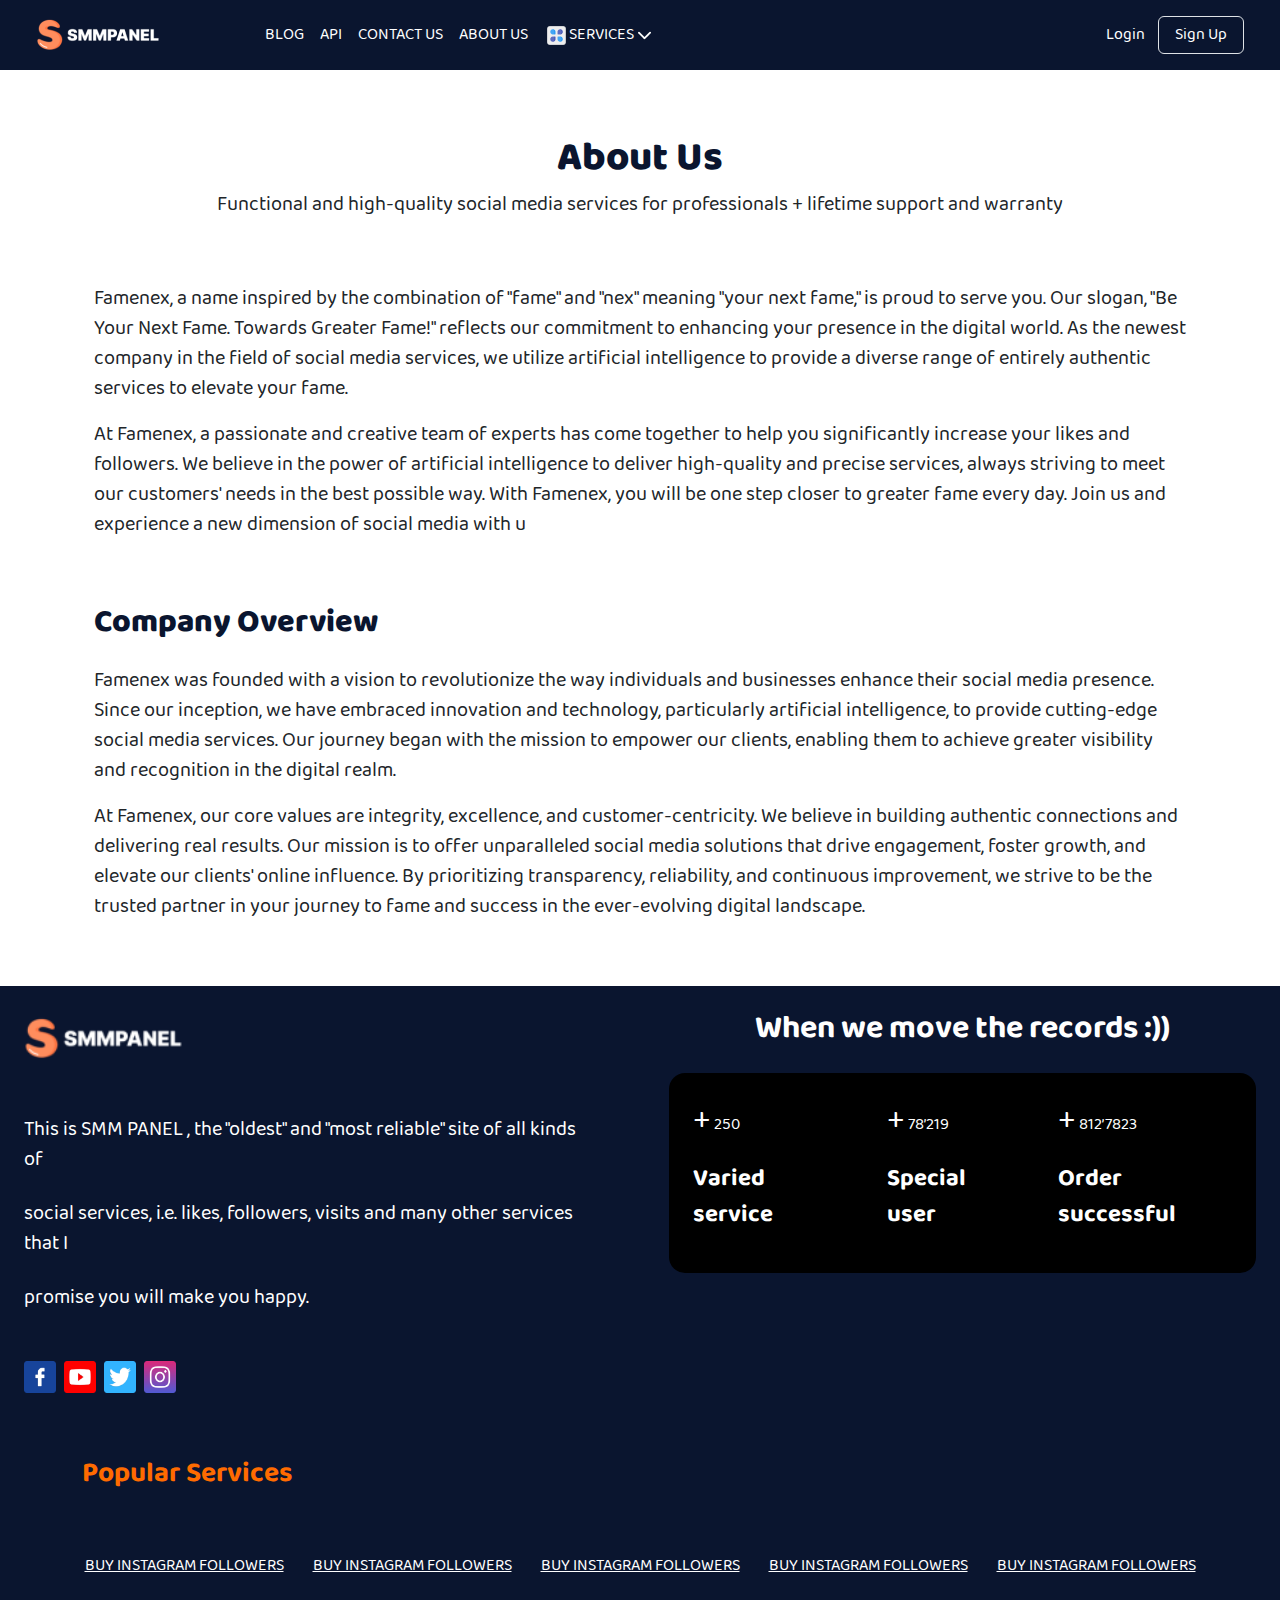
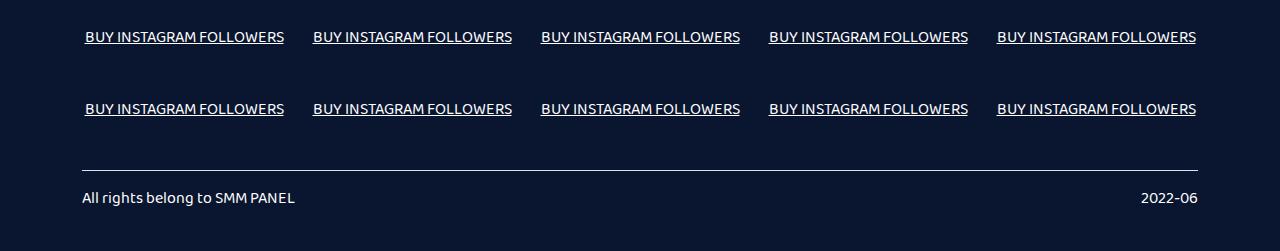
==== commit 0e769d6c: "nav-updated" ====
--- a/aboutus.html
+++ b/aboutus.html
@@ -87,13 +87,12 @@
                 >
                   <div class="accordion-body parent-accordion-body">
                     <!-- Nested Child Accordions -->
-
                     <!-- Child Accordion 1 -->
                     <div class="accordion custom-b-none" id="childAccordion1">
                       <div class="accordion-item">
                         <h2 class="accordion-header" id="headingChild1">
                           <button
-                            class="accordion-button p-1 d-flex justify-content-between"
+                            class="accordion-button px-1 py-2 d-flex justify-content-between"
                             type="button"
                             data-bs-toggle="collapse"
                             data-bs-target="#collapseChild1"
@@ -129,13 +128,19 @@
                                   >Facebook Page Likes</a
                                 >
                               </li>
+                              <li class="list-unstyled">
+                                <a
+                                  class="text-decoration-none text-white"
+                                  href=""
+                                  >Facebook Page Likes</a
+                                >
+                              </li>
                             </ul>
                           </div>
                         </div>
                       </div>
                     </div>
                     <!-- End Child Accordion 1 -->
-
                     <!-- Child Accordion 2 -->
                     <div class="accordion custom-b-none" id="childAccordion2">
                       <div class="accordion-item">
@@ -176,13 +181,19 @@
                                   >Facebook Page Likes</a
                                 >
                               </li>
+                              <li class="list-unstyled">
+                                <a
+                                  class="text-decoration-none text-white"
+                                  href=""
+                                  >Facebook Page Likes</a
+                                >
+                              </li>
                             </ul>
                           </div>
                         </div>
                       </div>
                     </div>
                     <!-- End Child Accordion 2 -->
-
                     <!-- Repeat for Child Accordion 3 to 8 -->
                     <!-- Child Accordion 3 -->
                     <div class="accordion custom-b-none" id="childAccordion3">
@@ -225,13 +236,19 @@
                                   >Facebook Page Likes</a
                                 >
                               </li>
+                              <li class="list-unstyled">
+                                <a
+                                  class="text-decoration-none text-white"
+                                  href=""
+                                  >Facebook Page Likes</a
+                                >
+                              </li>
                             </ul>
                           </div>
                         </div>
                       </div>
                     </div>
                     <!-- End Child Accordion 3 -->
-
                     <!-- Child Accordion 4 -->
                     <div class="accordion custom-b-none" id="childAccordion4">
                       <div class="accordion-item">
@@ -273,13 +290,19 @@
                                   >Facebook Page Likes</a
                                 >
                               </li>
+                              <li class="list-unstyled">
+                                <a
+                                  class="text-decoration-none text-white"
+                                  href=""
+                                  >Facebook Page Likes</a
+                                >
+                              </li>
                             </ul>
                           </div>
                         </div>
                       </div>
                     </div>
                     <!-- End Child Accordion 4 -->
-
                     <!-- Child Accordion 5 -->
                     <div class="accordion custom-b-none" id="childAccordion5">
                       <div class="accordion-item">
@@ -321,13 +344,19 @@
                                   >Facebook Page Likes</a
                                 >
                               </li>
+                              <li class="list-unstyled">
+                                <a
+                                  class="text-decoration-none text-white"
+                                  href=""
+                                  >Facebook Page Likes</a
+                                >
+                              </li>
                             </ul>
                           </div>
                         </div>
                       </div>
                     </div>
                     <!-- End Child Accordion 5 -->
-
                     <!-- Child Accordion 6 -->
                     <div class="accordion custom-b-none" id="childAccordion6">
                       <div class="accordion-item">
@@ -369,13 +398,19 @@
                                   >Facebook Page Likes</a
                                 >
                               </li>
+                              <li class="list-unstyled">
+                                <a
+                                  class="text-decoration-none text-white"
+                                  href=""
+                                  >Facebook Page Likes</a
+                                >
+                              </li>
                             </ul>
                           </div>
                         </div>
                       </div>
                     </div>
                     <!-- End Child Accordion 6 -->
-
                     <!-- Child Accordion 7 -->
                     <div class="accordion custom-b-none" id="childAccordion7">
                       <div class="accordion-item">
@@ -416,13 +451,19 @@
                                   >Facebook Page Likes</a
                                 >
                               </li>
+                              <li class="list-unstyled">
+                                <a
+                                  class="text-decoration-none text-white"
+                                  href=""
+                                  >Facebook Page Likes</a
+                                >
+                              </li>
                             </ul>
                           </div>
                         </div>
                       </div>
                     </div>
                     <!-- End Child Accordion 7 -->
-
                     <!-- Child Accordion 8 -->
                     <div class="accordion custom-b-none" id="childAccordion8">
                       <div class="accordion-item">
@@ -463,20 +504,25 @@
                                   >Facebook Page Likes</a
                                 >
                               </li>
+                              <li class="list-unstyled">
+                                <a
+                                  class="text-decoration-none text-white"
+                                  href=""
+                                  >Facebook Page Likes</a
+                                >
+                              </li>
                             </ul>
                           </div>
                         </div>
                       </div>
                     </div>
                     <!-- End Child Accordion 8 -->
-
                     <!-- End Repeat for Child Accordion 3 to 8 -->
                   </div>
                 </div>
               </div>
               <!-- End Parent Accordion Item -->
             </div>
-
             <ul
               class="d-flex gap-3 justify-content-center container mx-auto d-lg-none"
             >
@@ -515,7 +561,7 @@
             </li>
             <li class="nav-item dropdown d-none d-lg-block">
               <a
-                class="nav-link text-white fs-6 dropdown-toggle"
+                class="nav-link text-white fs-6 dropdown-toggle align-items-center d-flex"
                 href="#"
                 id="navbarDropdown"
                 role="button"
@@ -524,7 +570,11 @@
               >
                 <img src="./assets/servicelogo.png" alt="Service Logo" />
                 SERVICES
-                <!-- <img src="./assets/dropdown-arrow.png" class="dropdown-arrow" /> -->
+                <img
+                  class="ms-1"
+                  src="./assets/arrow-down.png"
+                  class="dropdown-arrow"
+                />
               </a>
               <ul
                 class="dropdown-menu menu-list p-0"
@@ -532,391 +582,451 @@
               >
                 <div class="d-flex w-nav gap-4 px-4 bg-blue-custom">
                   <div class="bg-blue-custom">
-                    <li class="menu-li rounded-3">
-                      <a
-                        class="px-1 dropdown-item text-white my-2 d-flex justify-content-between align-items-center gap-4"
-                        href="#"
-                        ><img src="./assets/fb.png" alt="" /> Facebook Services
-                        <svg
-                          class="svg-icon"
-                          style="
-                            width: 0.75em;
-                            height: 0.75em;
-                            vertical-align: middle;
-                            fill: #ffffff;
-                            overflow: hidden;
-                          "
-                          viewBox="0 0 1024 1024"
-                          version="1.1"
-                          xmlns="http://www.w3.org/2000/svg"
-                        >
-                          <path
-                            d="M221.740994 934.737686a51.197491 51.197491 0 1 0 68.502243 76.079472l511.974913-460.777422a51.197491 51.197491 0 0 0 0-76.079472l-511.974913-460.777422A51.197491 51.197491 0 1 0 221.740994 89.262314L691.426779 512 221.740994 934.737686z"
-                          /></svg
-                      ></a>
-                    </li>
-                    <li class="menu-li rounded-3">
-                      <a
-                        class="px-1 dropdown-item text-white my-2 d-flex justify-content-between align-items-center gap-4"
-                        href="#"
-                        ><img src="./assets/youtube (2).png" alt="" /> Youtube
+                    <li class="menu-li rounded-2">
+                      <a
+                        class="px-1 dropdown-item text-white my-2 d-flex align-items-center gap-4"
+                        href="#"
+                      >
+                        <img src="./assets/fb.png" alt="" /> Facebook Services
+                        <div class="d-flex justify-content-end w-100">
+                          <svg
+                            class="svg-icon"
+                            style="
+                              width: 0.75em;
+                              height: 0.75em;
+                              vertical-align: middle;
+                              fill: #ffffff;
+                              overflow: hidden;
+                            "
+                            viewBox="0 0 1024 1024"
+                            version="1.1"
+                            xmlns="http://www.w3.org/2000/svg"
+                          >
+                            <path
+                              d="M221.740994 934.737686a51.197491 51.197491 0 1 0 68.502243 76.079472l511.974913-460.777422a51.197491 51.197491 0 0 0 0-76.079472l-511.974913-460.777422A51.197491 51.197491 0 1 0 221.740994 89.262314L691.426779 512 221.740994 934.737686z"
+                            />
+                          </svg>
+                        </div>
+                      </a>
+                    </li>
+                    <li class="menu-li rounded-2">
+                      <a
+                        class="px-1 dropdown-item text-white my-2 d-flex align-items-center gap-4"
+                        href="#"
+                      >
+                        <img src="./assets/youtube (2).png" alt="" /> Youtube
                         Services
-                        <svg
-                          class="svg-icon"
-                          style="
-                            width: 0.75em;
-                            height: 0.75em;
-                            vertical-align: middle;
-                            fill: #ffffff;
-                            overflow: hidden;
-                          "
-                          viewBox="0 0 1024 1024"
-                          version="1.1"
-                          xmlns="http://www.w3.org/2000/svg"
-                        >
-                          <path
-                            d="M221.740994 934.737686a51.197491 51.197491 0 1 0 68.502243 76.079472l511.974913-460.777422a51.197491 51.197491 0 0 0 0-76.079472l-511.974913-460.777422A51.197491 51.197491 0 1 0 221.740994 89.262314L691.426779 512 221.740994 934.737686z"
-                          /></svg
-                      ></a>
-                    </li>
-                    <li class="menu-li rounded-3">
-                      <a
-                        class="px-1 dropdown-item text-white my-2 d-flex justify-content-between align-items-center gap-4"
-                        href="#"
-                        ><img src="./assets/spotify.png" alt="" /> Spotify
+                        <div class="d-flex justify-content-end w-100">
+                          <svg
+                            class="svg-icon"
+                            style="
+                              width: 0.75em;
+                              height: 0.75em;
+                              vertical-align: middle;
+                              fill: #ffffff;
+                              overflow: hidden;
+                            "
+                            viewBox="0 0 1024 1024"
+                            version="1.1"
+                            xmlns="http://www.w3.org/2000/svg"
+                          >
+                            <path
+                              d="M221.740994 934.737686a51.197491 51.197491 0 1 0 68.502243 76.079472l511.974913-460.777422a51.197491 51.197491 0 0 0 0-76.079472l-511.974913-460.777422A51.197491 51.197491 0 1 0 221.740994 89.262314L691.426779 512 221.740994 934.737686z"
+                            />
+                          </svg>
+                        </div>
+                      </a>
+                    </li>
+                    <li class="menu-li rounded-2">
+                      <a
+                        class="px-1 dropdown-item text-white my-2 d-flex align-items-center gap-4"
+                        href="#"
+                      >
+                        <img src="./assets/spotify.png" alt="" /> Spotify
                         Services
-                        <svg
-                          class="svg-icon"
-                          style="
-                            width: 0.75em;
-                            height: 0.75em;
-                            vertical-align: middle;
-                            fill: #ffffff;
-                            overflow: hidden;
-                          "
-                          viewBox="0 0 1024 1024"
-                          version="1.1"
-                          xmlns="http://www.w3.org/2000/svg"
-                        >
-                          <path
-                            d="M221.740994 934.737686a51.197491 51.197491 0 1 0 68.502243 76.079472l511.974913-460.777422a51.197491 51.197491 0 0 0 0-76.079472l-511.974913-460.777422A51.197491 51.197491 0 1 0 221.740994 89.262314L691.426779 512 221.740994 934.737686z"
-                          /></svg
-                      ></a>
-                    </li>
-                    <li class="menu-li rounded-3">
-                      <a
-                        class="px-1 dropdown-item text-white my-2 d-flex justify-content-between align-items-center gap-4"
-                        href="#"
-                        ><img src="./assets/twitter (2).png" alt="" /> Twitter
+                        <div class="d-flex justify-content-end w-100">
+                          <svg
+                            class="svg-icon"
+                            style="
+                              width: 0.75em;
+                              height: 0.75em;
+                              vertical-align: middle;
+                              fill: #ffffff;
+                              overflow: hidden;
+                            "
+                            viewBox="0 0 1024 1024"
+                            version="1.1"
+                            xmlns="http://www.w3.org/2000/svg"
+                          >
+                            <path
+                              d="M221.740994 934.737686a51.197491 51.197491 0 1 0 68.502243 76.079472l511.974913-460.777422a51.197491 51.197491 0 0 0 0-76.079472l-511.974913-460.777422A51.197491 51.197491 0 1 0 221.740994 89.262314L691.426779 512 221.740994 934.737686z"
+                            />
+                          </svg>
+                        </div>
+                      </a>
+                    </li>
+                    <li class="menu-li rounded-2">
+                      <a
+                        class="px-1 dropdown-item text-white my-2 d-flex align-items-center gap-4"
+                        href="#"
+                      >
+                        <img src="./assets/twitter (2).png" alt="" /> Twitter
                         Services
-                        <svg
-                          class="svg-icon"
-                          style="
-                            width: 0.75em;
-                            height: 0.75em;
-                            vertical-align: middle;
-                            fill: #ffffff;
-                            overflow: hidden;
-                          "
-                          viewBox="0 0 1024 1024"
-                          version="1.1"
-                          xmlns="http://www.w3.org/2000/svg"
-                        >
-                          <path
-                            d="M221.740994 934.737686a51.197491 51.197491 0 1 0 68.502243 76.079472l511.974913-460.777422a51.197491 51.197491 0 0 0 0-76.079472l-511.974913-460.777422A51.197491 51.197491 0 1 0 221.740994 89.262314L691.426779 512 221.740994 934.737686z"
-                          /></svg
-                      ></a>
-                    </li>
-                    <li class="menu-li rounded-3">
-                      <a
-                        class="px-1 dropdown-item text-white my-2 d-flex justify-content-between align-items-center gap-4"
-                        href="#"
-                        ><img src="./assets/thread.png" alt="" /> Threads
-                        <svg
-                          class="svg-icon"
-                          style="
-                            width: 0.75em;
-                            height: 0.75em;
-                            vertical-align: middle;
-                            fill: #ffffff;
-                            overflow: hidden;
-                          "
-                          viewBox="0 0 1024 1024"
-                          version="1.1"
-                          xmlns="http://www.w3.org/2000/svg"
-                        >
-                          <path
-                            d="M221.740994 934.737686a51.197491 51.197491 0 1 0 68.502243 76.079472l511.974913-460.777422a51.197491 51.197491 0 0 0 0-76.079472l-511.974913-460.777422A51.197491 51.197491 0 1 0 221.740994 89.262314L691.426779 512 221.740994 934.737686z"
-                          /></svg
-                      ></a>
-                    </li>
-                    <li class="menu-li rounded-3">
-                      <a
-                        class="px-1 dropdown-item text-white my-2 d-flex justify-content-between align-items-center gap-4"
-                        href="#"
-                        ><img src="./assets/tiktok.png" alt="" /> Tiktok
+                        <div class="d-flex justify-content-end w-100">
+                          <svg
+                            class="svg-icon"
+                            style="
+                              width: 0.75em;
+                              height: 0.75em;
+                              vertical-align: middle;
+                              fill: #ffffff;
+                              overflow: hidden;
+                            "
+                            viewBox="0 0 1024 1024"
+                            version="1.1"
+                            xmlns="http://www.w3.org/2000/svg"
+                          >
+                            <path
+                              d="M221.740994 934.737686a51.197491 51.197491 0 1 0 68.502243 76.079472l511.974913-460.777422a51.197491 51.197491 0 0 0 0-76.079472l-511.974913-460.777422A51.197491 51.197491 0 1 0 221.740994 89.262314L691.426779 512 221.740994 934.737686z"
+                            />
+                          </svg>
+                        </div>
+                      </a>
+                    </li>
+                    <li class="menu-li rounded-2">
+                      <a
+                        class="px-1 dropdown-item text-white my-2 d-flex align-items-center gap-4"
+                        href="#"
+                      >
+                        <img src="./assets/thread.png" alt="" /> Threads
                         Services
-                        <svg
-                          class="svg-icon"
-                          style="
-                            width: 0.75em;
-                            height: 0.75em;
-                            vertical-align: middle;
-                            fill: #ffffff;
-                            overflow: hidden;
-                          "
-                          viewBox="0 0 1024 1024"
-                          version="1.1"
-                          xmlns="http://www.w3.org/2000/svg"
-                        >
-                          <path
-                            d="M221.740994 934.737686a51.197491 51.197491 0 1 0 68.502243 76.079472l511.974913-460.777422a51.197491 51.197491 0 0 0 0-76.079472l-511.974913-460.777422A51.197491 51.197491 0 1 0 221.740994 89.262314L691.426779 512 221.740994 934.737686z"
-                          /></svg
-                      ></a>
-                    </li>
-                    <li class="menu-li rounded-3">
-                      <a
-                        class="px-1 dropdown-item text-white my-2 d-flex justify-content-between align-items-center gap-4"
-                        href="#"
-                        ><img src="./assets/pintrest.png" alt="" /> Pintrest
+                        <div class="d-flex justify-content-end w-100">
+                          <svg
+                            class="svg-icon"
+                            style="
+                              width: 0.75em;
+                              height: 0.75em;
+                              vertical-align: middle;
+                              fill: #ffffff;
+                              overflow: hidden;
+                            "
+                            viewBox="0 0 1024 1024"
+                            version="1.1"
+                            xmlns="http://www.w3.org/2000/svg"
+                          >
+                            <path
+                              d="M221.740994 934.737686a51.197491 51.197491 0 1 0 68.502243 76.079472l511.974913-460.777422a51.197491 51.197491 0 0 0 0-76.079472l-511.974913-460.777422A51.197491 51.197491 0 1 0 221.740994 89.262314L691.426779 512 221.740994 934.737686z"
+                            />
+                          </svg>
+                        </div>
+                      </a>
+                    </li>
+                    <li class="menu-li rounded-2">
+                      <a
+                        class="px-1 dropdown-item text-white my-2 d-flex align-items-center gap-4"
+                        href="#"
+                      >
+                        <img src="./assets/tiktok.png" alt="" /> Tiktok Services
+                        <div class="d-flex justify-content-end w-100">
+                          <svg
+                            class="svg-icon"
+                            style="
+                              width: 0.75em;
+                              height: 0.75em;
+                              vertical-align: middle;
+                              fill: #ffffff;
+                              overflow: hidden;
+                            "
+                            viewBox="0 0 1024 1024"
+                            version="1.1"
+                            xmlns="http://www.w3.org/2000/svg"
+                          >
+                            <path
+                              d="M221.740994 934.737686a51.197491 51.197491 0 1 0 68.502243 76.079472l511.974913-460.777422a51.197491 51.197491 0 0 0 0-76.079472l-511.974913-460.777422A51.197491 51.197491 0 1 0 221.740994 89.262314L691.426779 512 221.740994 934.737686z"
+                            />
+                          </svg>
+                        </div>
+                      </a>
+                    </li>
+                    <li class="menu-li rounded-2">
+                      <a
+                        class="px-1 dropdown-item text-white my-2 d-flex align-items-center gap-4"
+                        href="#"
+                      >
+                        <img src="./assets/pintrest.png" alt="" /> Pintrest
                         Services
-                        <svg
-                          class="svg-icon"
-                          style="
-                            width: 0.75em;
-                            height: 0.75em;
-                            vertical-align: middle;
-                            fill: #ffffff;
-                            overflow: hidden;
-                          "
-                          viewBox="0 0 1024 1024"
-                          version="1.1"
-                          xmlns="http://www.w3.org/2000/svg"
-                        >
-                          <path
-                            d="M221.740994 934.737686a51.197491 51.197491 0 1 0 68.502243 76.079472l511.974913-460.777422a51.197491 51.197491 0 0 0 0-76.079472l-511.974913-460.777422A51.197491 51.197491 0 1 0 221.740994 89.262314L691.426779 512 221.740994 934.737686z"
-                          /></svg
-                      ></a>
-                    </li>
-                    <li class="menu-li rounded-3">
-                      <a
-                        class="px-1 dropdown-item text-white my-2 d-flex justify-content-between align-items-center gap-4"
-                        href="#"
-                        ><img src="./assets/tele.png" alt="" /> Telegram
+                        <div class="d-flex justify-content-end w-100">
+                          <svg
+                            class="svg-icon"
+                            style="
+                              width: 0.75em;
+                              height: 0.75em;
+                              vertical-align: middle;
+                              fill: #ffffff;
+                              overflow: hidden;
+                            "
+                            viewBox="0 0 1024 1024"
+                            version="1.1"
+                            xmlns="http://www.w3.org/2000/svg"
+                          >
+                            <path
+                              d="M221.740994 934.737686a51.197491 51.197491 0 1 0 68.502243 76.079472l511.974913-460.777422a51.197491 51.197491 0 0 0 0-76.079472l-511.974913-460.777422A51.197491 51.197491 0 1 0 221.740994 89.262314L691.426779 512 221.740994 934.737686z"
+                            />
+                          </svg>
+                        </div>
+                      </a>
+                    </li>
+                    <li class="menu-li rounded-2">
+                      <a
+                        class="px-1 dropdown-item text-white my-2 d-flex align-items-center gap-4"
+                        href="#"
+                      >
+                        <img src="./assets/tele.png" alt="" /> Telegram Services
+                        <div class="d-flex justify-content-end w-100">
+                          <svg
+                            class="svg-icon"
+                            style="
+                              width: 0.75em;
+                              height: 0.75em;
+                              vertical-align: middle;
+                              fill: #ffffff;
+                              overflow: hidden;
+                            "
+                            viewBox="0 0 1024 1024"
+                            version="1.1"
+                            xmlns="http://www.w3.org/2000/svg"
+                          >
+                            <path
+                              d="M221.740994 934.737686a51.197491 51.197491 0 1 0 68.502243 76.079472l511.974913-460.777422a51.197491 51.197491 0 0 0 0-76.079472l-511.974913-460.777422A51.197491 51.197491 0 1 0 221.740994 89.262314L691.426779 512 221.740994 934.737686z"
+                            />
+                          </svg>
+                        </div>
+                      </a>
+                    </li>
+                  </div>
+                  <div class="bg-blue-custom d-none d-md-none d-lg-block">
+                    <li class="menu-li rounded-2">
+                      <a
+                        class="px-1 dropdown-item text-white my-2 d-flex align-items-center gap-4"
+                        href="#"
+                      >
+                        <img src="./assets/fb.png" alt="" /> Facebook Services
+                        <div class="d-flex justify-content-end w-100">
+                          <svg
+                            class="svg-icon"
+                            style="
+                              width: 0.75em;
+                              height: 0.75em;
+                              vertical-align: middle;
+                              fill: #ffffff;
+                              overflow: hidden;
+                            "
+                            viewBox="0 0 1024 1024"
+                            version="1.1"
+                            xmlns="http://www.w3.org/2000/svg"
+                          >
+                            <path
+                              d="M221.740994 934.737686a51.197491 51.197491 0 1 0 68.502243 76.079472l511.974913-460.777422a51.197491 51.197491 0 0 0 0-76.079472l-511.974913-460.777422A51.197491 51.197491 0 1 0 221.740994 89.262314L691.426779 512 221.740994 934.737686z"
+                            />
+                          </svg>
+                        </div>
+                      </a>
+                    </li>
+                    <li class="menu-li rounded-2">
+                      <a
+                        class="px-1 dropdown-item text-white my-2 d-flex align-items-center gap-4"
+                        href="#"
+                      >
+                        <img src="./assets/fb.png" alt="" /> Youtube Services
+                        <div class="d-flex justify-content-end w-100">
+                          <svg
+                            class="svg-icon"
+                            style="
+                              width: 0.75em;
+                              height: 0.75em;
+                              vertical-align: middle;
+                              fill: #ffffff;
+                              overflow: hidden;
+                            "
+                            viewBox="0 0 1024 1024"
+                            version="1.1"
+                            xmlns="http://www.w3.org/2000/svg"
+                          >
+                            <path
+                              d="M221.740994 934.737686a51.197491 51.197491 0 1 0 68.502243 76.079472l511.974913-460.777422a51.197491 51.197491 0 0 0 0-76.079472l-511.974913-460.777422A51.197491 51.197491 0 1 0 221.740994 89.262314L691.426779 512 221.740994 934.737686z"
+                            />
+                          </svg>
+                        </div>
+                      </a>
+                    </li>
+                    <li class="menu-li rounded-2">
+                      <a
+                        class="px-1 dropdown-item text-white my-2 d-flex align-items-center gap-4"
+                        href="#"
+                      >
+                        <img src="./assets/spotify.png" alt="" /> Spotify
                         Services
-                        <svg
-                          class="svg-icon"
-                          style="
-                            width: 0.75em;
-                            height: 0.75em;
-                            vertical-align: middle;
-                            fill: #ffffff;
-                            overflow: hidden;
-                          "
-                          viewBox="0 0 1024 1024"
-                          version="1.1"
-                          xmlns="http://www.w3.org/2000/svg"
-                        >
-                          <path
-                            d="M221.740994 934.737686a51.197491 51.197491 0 1 0 68.502243 76.079472l511.974913-460.777422a51.197491 51.197491 0 0 0 0-76.079472l-511.974913-460.777422A51.197491 51.197491 0 1 0 221.740994 89.262314L691.426779 512 221.740994 934.737686z"
-                          /></svg
-                      ></a>
-                    </li>
-                  </div>
-
-                  <div class="bg-blue-custom d-none d-md-none d-lg-block">
-                    <li class="menu-li rounded-3">
-                      <a
-                        class="px-1 dropdown-item text-white my-2 d-flex justify-content-between align-items-center gap-4"
-                        href="#"
-                        ><img src="./assets/fb.png" alt="" /> Facebook Services
-                        <svg
-                          class="svg-icon"
-                          style="
-                            width: 0.75em;
-                            height: 0.75em;
-                            vertical-align: middle;
-                            fill: #ffffff;
-                            overflow: hidden;
-                          "
-                          viewBox="0 0 1024 1024"
-                          version="1.1"
-                          xmlns="http://www.w3.org/2000/svg"
-                        >
-                          <path
-                            d="M221.740994 934.737686a51.197491 51.197491 0 1 0 68.502243 76.079472l511.974913-460.777422a51.197491 51.197491 0 0 0 0-76.079472l-511.974913-460.777422A51.197491 51.197491 0 1 0 221.740994 89.262314L691.426779 512 221.740994 934.737686z"
-                          /></svg
-                      ></a>
-                    </li>
-                    <li class="menu-li rounded-3">
-                      <a
-                        class="px-1 dropdown-item text-white my-2 d-flex justify-content-between align-items-center gap-4"
-                        href="#"
-                        ><img src="./assets/fb.png" alt="" /> Youtube Services
-                        <svg
-                          class="svg-icon"
-                          style="
-                            width: 0.75em;
-                            height: 0.75em;
-                            vertical-align: middle;
-                            fill: #ffffff;
-                            overflow: hidden;
-                          "
-                          viewBox="0 0 1024 1024"
-                          version="1.1"
-                          xmlns="http://www.w3.org/2000/svg"
-                        >
-                          <path
-                            d="M221.740994 934.737686a51.197491 51.197491 0 1 0 68.502243 76.079472l511.974913-460.777422a51.197491 51.197491 0 0 0 0-76.079472l-511.974913-460.777422A51.197491 51.197491 0 1 0 221.740994 89.262314L691.426779 512 221.740994 934.737686z"
-                          /></svg
-                      ></a>
-                    </li>
-                    <li class="menu-li rounded-3">
-                      <a
-                        class="px-1 dropdown-item text-white my-2 d-flex justify-content-between align-items-center gap-4"
-                        href="#"
-                        ><img src="./assets/spotify.png" alt="" /> Spotify
+                        <div class="d-flex justify-content-end w-100">
+                          <svg
+                            class="svg-icon"
+                            style="
+                              width: 0.75em;
+                              height: 0.75em;
+                              vertical-align: middle;
+                              fill: #ffffff;
+                              overflow: hidden;
+                            "
+                            viewBox="0 0 1024 1024"
+                            version="1.1"
+                            xmlns="http://www.w3.org/2000/svg"
+                          >
+                            <path
+                              d="M221.740994 934.737686a51.197491 51.197491 0 1 0 68.502243 76.079472l511.974913-460.777422a51.197491 51.197491 0 0 0 0-76.079472l-511.974913-460.777422A51.197491 51.197491 0 1 0 221.740994 89.262314L691.426779 512 221.740994 934.737686z"
+                            />
+                          </svg>
+                        </div>
+                      </a>
+                    </li>
+                    <li class="menu-li rounded-2">
+                      <a
+                        class="px-1 dropdown-item text-white my-2 d-flex align-items-center gap-4"
+                        href="#"
+                      >
+                        <img src="./assets/twitter (2).png" alt="" /> Twitter
                         Services
-                        <svg
-                          class="svg-icon"
-                          style="
-                            width: 0.75em;
-                            height: 0.75em;
-                            vertical-align: middle;
-                            fill: #ffffff;
-                            overflow: hidden;
-                          "
-                          viewBox="0 0 1024 1024"
-                          version="1.1"
-                          xmlns="http://www.w3.org/2000/svg"
-                        >
-                          <path
-                            d="M221.740994 934.737686a51.197491 51.197491 0 1 0 68.502243 76.079472l511.974913-460.777422a51.197491 51.197491 0 0 0 0-76.079472l-511.974913-460.777422A51.197491 51.197491 0 1 0 221.740994 89.262314L691.426779 512 221.740994 934.737686z"
-                          /></svg
-                      ></a>
-                    </li>
-                    <li class="menu-li rounded-3">
-                      <a
-                        class="px-1 dropdown-item text-white my-2 d-flex justify-content-between align-items-center gap-4"
-                        href="#"
-                        ><img src="./assets/twitter (2).png" alt="" /> Twitter
+                        <div class="d-flex justify-content-end w-100">
+                          <svg
+                            class="svg-icon"
+                            style="
+                              width: 0.75em;
+                              height: 0.75em;
+                              vertical-align: middle;
+                              fill: #ffffff;
+                              overflow: hidden;
+                            "
+                            viewBox="0 0 1024 1024"
+                            version="1.1"
+                            xmlns="http://www.w3.org/2000/svg"
+                          >
+                            <path
+                              d="M221.740994 934.737686a51.197491 51.197491 0 1 0 68.502243 76.079472l511.974913-460.777422a51.197491 51.197491 0 0 0 0-76.079472l-511.974913-460.777422A51.197491 51.197491 0 1 0 221.740994 89.262314L691.426779 512 221.740994 934.737686z"
+                            />
+                          </svg>
+                        </div>
+                      </a>
+                    </li>
+                    <li class="menu-li rounded-2">
+                      <a
+                        class="px-1 dropdown-item text-white my-2 d-flex align-items-center gap-4"
+                        href="#"
+                      >
+                        <img src="./assets/thread.png" alt="" /> Threads
                         Services
-                        <svg
-                          class="svg-icon"
-                          style="
-                            width: 0.75em;
-                            height: 0.75em;
-                            vertical-align: middle;
-                            fill: #ffffff;
-                            overflow: hidden;
-                          "
-                          viewBox="0 0 1024 1024"
-                          version="1.1"
-                          xmlns="http://www.w3.org/2000/svg"
-                        >
-                          <path
-                            d="M221.740994 934.737686a51.197491 51.197491 0 1 0 68.502243 76.079472l511.974913-460.777422a51.197491 51.197491 0 0 0 0-76.079472l-511.974913-460.777422A51.197491 51.197491 0 1 0 221.740994 89.262314L691.426779 512 221.740994 934.737686z"
-                          /></svg
-                      ></a>
-                    </li>
-                    <li class="menu-li rounded-3">
-                      <a
-                        class="px-1 dropdown-item text-white my-2 d-flex justify-content-between align-items-center gap-4"
-                        href="#"
-                        ><img src="./assets/thread.png" alt="" /> Threads
-                        <svg
-                          class="svg-icon"
-                          style="
-                            width: 0.75em;
-                            height: 0.75em;
-                            vertical-align: middle;
-                            fill: #ffffff;
-                            overflow: hidden;
-                          "
-                          viewBox="0 0 1024 1024"
-                          version="1.1"
-                          xmlns="http://www.w3.org/2000/svg"
-                        >
-                          <path
-                            d="M221.740994 934.737686a51.197491 51.197491 0 1 0 68.502243 76.079472l511.974913-460.777422a51.197491 51.197491 0 0 0 0-76.079472l-511.974913-460.777422A51.197491 51.197491 0 1 0 221.740994 89.262314L691.426779 512 221.740994 934.737686z"
-                          /></svg
-                      ></a>
-                    </li>
-                    <li class="menu-li rounded-3">
-                      <a
-                        class="px-1 dropdown-item text-white my-2 d-flex justify-content-between align-items-center gap-4"
-                        href="#"
-                        ><img src="./assets/tiktok.png" alt="" /> Tiktok
+                        <div class="d-flex justify-content-end w-100">
+                          <svg
+                            class="svg-icon"
+                            style="
+                              width: 0.75em;
+                              height: 0.75em;
+                              vertical-align: middle;
+                              fill: #ffffff;
+                              overflow: hidden;
+                            "
+                            viewBox="0 0 1024 1024"
+                            version="1.1"
+                            xmlns="http://www.w3.org/2000/svg"
+                          >
+                            <path
+                              d="M221.740994 934.737686a51.197491 51.197491 0 1 0 68.502243 76.079472l511.974913-460.777422a51.197491 51.197491 0 0 0 0-76.079472l-511.974913-460.777422A51.197491 51.197491 0 1 0 221.740994 89.262314L691.426779 512 221.740994 934.737686z"
+                            />
+                          </svg>
+                        </div>
+                      </a>
+                    </li>
+                    <li class="menu-li rounded-2">
+                      <a
+                        class="px-1 dropdown-item text-white my-2 d-flex align-items-center gap-4"
+                        href="#"
+                      >
+                        <img src="./assets/tiktok.png" alt="" /> Tiktok Services
+                        <div class="d-flex justify-content-end w-100">
+                          <svg
+                            class="svg-icon"
+                            style="
+                              width: 0.75em;
+                              height: 0.75em;
+                              vertical-align: middle;
+                              fill: #ffffff;
+                              overflow: hidden;
+                            "
+                            viewBox="0 0 1024 1024"
+                            version="1.1"
+                            xmlns="http://www.w3.org/2000/svg"
+                          >
+                            <path
+                              d="M221.740994 934.737686a51.197491 51.197491 0 1 0 68.502243 76.079472l511.974913-460.777422a51.197491 51.197491 0 0 0 0-76.079472l-511.974913-460.777422A51.197491 51.197491 0 1 0 221.740994 89.262314L691.426779 512 221.740994 934.737686z"
+                            />
+                          </svg>
+                        </div>
+                      </a>
+                    </li>
+                    <li class="menu-li rounded-2">
+                      <a
+                        class="px-1 dropdown-item text-white my-2 d-flex align-items-center gap-4"
+                        href="#"
+                      >
+                        <img src="./assets/pintrest.png" alt="" /> Pintrest
                         Services
-                        <svg
-                          class="svg-icon"
-                          style="
-                            width: 0.75em;
-                            height: 0.75em;
-                            vertical-align: middle;
-                            fill: #ffffff;
-                            overflow: hidden;
-                          "
-                          viewBox="0 0 1024 1024"
-                          version="1.1"
-                          xmlns="http://www.w3.org/2000/svg"
-                        >
-                          <path
-                            d="M221.740994 934.737686a51.197491 51.197491 0 1 0 68.502243 76.079472l511.974913-460.777422a51.197491 51.197491 0 0 0 0-76.079472l-511.974913-460.777422A51.197491 51.197491 0 1 0 221.740994 89.262314L691.426779 512 221.740994 934.737686z"
-                          /></svg
-                      ></a>
-                    </li>
-                    <li class="menu-li rounded-3">
-                      <a
-                        class="px-1 dropdown-item text-white my-2 d-flex justify-content-between align-items-center gap-4"
-                        href="#"
-                        ><img src="./assets/pintrest.png" alt="" /> Pintrest
-                        Services
-                        <svg
-                          class="svg-icon"
-                          style="
-                            width: 0.75em;
-                            height: 0.75em;
-                            vertical-align: middle;
-                            fill: #ffffff;
-                            overflow: hidden;
-                          "
-                          viewBox="0 0 1024 1024"
-                          version="1.1"
-                          xmlns="http://www.w3.org/2000/svg"
-                        >
-                          <path
-                            d="M221.740994 934.737686a51.197491 51.197491 0 1 0 68.502243 76.079472l511.974913-460.777422a51.197491 51.197491 0 0 0 0-76.079472l-511.974913-460.777422A51.197491 51.197491 0 1 0 221.740994 89.262314L691.426779 512 221.740994 934.737686z"
-                          /></svg
-                      ></a>
-                    </li>
-                    <li class="menu-li rounded-3">
-                      <a
-                        class="px-1 dropdown-item text-white my-2 d-flex justify-content-between align-items-center gap-4"
-                        href="#"
-                        ><img src="./assets/tele.png" alt="" /> Telegram
-                        Services
-                        <svg
-                          class="svg-icon"
-                          style="
-                            width: 0.75em;
-                            height: 0.75em;
-                            vertical-align: middle;
-                            fill: #ffffff;
-                            overflow: hidden;
-                          "
-                          viewBox="0 0 1024 1024"
-                          version="1.1"
-                          xmlns="http://www.w3.org/2000/svg"
-                        >
-                          <path
-                            d="M221.740994 934.737686a51.197491 51.197491 0 1 0 68.502243 76.079472l511.974913-460.777422a51.197491 51.197491 0 0 0 0-76.079472l-511.974913-460.777422A51.197491 51.197491 0 1 0 221.740994 89.262314L691.426779 512 221.740994 934.737686z"
-                          /></svg
-                      ></a>
+                        <div class="d-flex justify-content-end w-100">
+                          <svg
+                            class="svg-icon"
+                            style="
+                              width: 0.75em;
+                              height: 0.75em;
+                              vertical-align: middle;
+                              fill: #ffffff;
+                              overflow: hidden;
+                            "
+                            viewBox="0 0 1024 1024"
+                            version="1.1"
+                            xmlns="http://www.w3.org/2000/svg"
+                          >
+                            <path
+                              d="M221.740994 934.737686a51.197491 51.197491 0 1 0 68.502243 76.079472l511.974913-460.777422a51.197491 51.197491 0 0 0 0-76.079472l-511.974913-460.777422A51.197491 51.197491 0 1 0 221.740994 89.262314L691.426779 512 221.740994 934.737686z"
+                            />
+                          </svg>
+                        </div>
+                      </a>
+                    </li>
+                    <li class="menu-li rounded-2">
+                      <a
+                        class="px-1 dropdown-item text-white my-2 d-flex align-items-center gap-4"
+                        href="#"
+                      >
+                        <img src="./assets/tele.png" alt="" /> Telegram Services
+                        <div class="d-flex justify-content-end w-100">
+                          <svg
+                            class="svg-icon"
+                            style="
+                              width: 0.75em;
+                              height: 0.75em;
+                              vertical-align: middle;
+                              fill: #ffffff;
+                              overflow: hidden;
+                            "
+                            viewBox="0 0 1024 1024"
+                            version="1.1"
+                            xmlns="http://www.w3.org/2000/svg"
+                          >
+                            <path
+                              d="M221.740994 934.737686a51.197491 51.197491 0 1 0 68.502243 76.079472l511.974913-460.777422a51.197491 51.197491 0 0 0 0-76.079472l-511.974913-460.777422A51.197491 51.197491 0 1 0 221.740994 89.262314L691.426779 512 221.740994 934.737686z"
+                            />
+                          </svg>
+                        </div>
+                      </a>
                     </li>
                   </div>
                 </div>
-
                 <div class="bg-white white-nav py-2">
                   <ul class="d-flex flex-wrap gap-2">
                     <li
--- a/CSS/style.css
+++ b/CSS/style.css
@@ -16,7 +16,14 @@
   --faq: #f9f9f9;
   --border-bottom: #dddddd;
 }
-
+@font-face {
+  font-family: "Baloo 2";
+  src: url(../assets/Baloo2-Regular.ttf);
+}
+
+.fw-bolder {
+  font-weight: 900 !important;
+}
 body {
   font-family: "Baloo 2";
 }
@@ -29,6 +36,10 @@
   padding: 1rem;
   background-color: var(--blue-bg-color);
 }
+
+.dropdown-toggle::after {
+  display: none;
+}
 .bg-blue-custom {
   background-color: var(--blue-bg-color);
   border: 0 0 0 1rem;
@@ -41,28 +52,37 @@
 }
 .menu-list {
   background-color: white;
-  left: -18rem !important;
+  left: -26rem !important;
+  top: 3.25rem !important;
   border-radius: 0 0 1rem 1rem !important;
 }
 .white-nav {
-  width: 500px;
+  width: 35rem;
   background-color: white;
   border-radius: 0 0 1rem 0;
 }
 .menu-li {
-  background-color: rgba(255, 255, 255, 0.28);
+  background-color: rgba(255, 255, 255, 0.1);
 }
 .nav-accord .accordion-button {
-  background-color: rgba(255, 255, 255, 0.28);
+  background-color: rgba(255, 255, 255, 0.1);
   border-radius: 0.25rem !important;
-  margin: 0.25rem 0;
-}
-
+  margin: 0.4rem 0;
+}
+.ml-custom {
+  display: flex;
+  align-items: center;
+  gap: 0.5rem;
+}
 .nav-accord .accordion-body {
   padding: 0.5rem !important;
 }
 .accordion-body ul li {
-  border-bottom: 1px solid #ffffff;
+  border-bottom: 1px solid rgba(255, 255, 255, 0.1);
+  margin-bottom: 0.5rem !important;
+}
+.nav-accord .accordion-button img {
+  margin-right: 1rem;
 }
 .menu-li:hover {
   background-color: transparent !important;
@@ -84,11 +104,6 @@
 
 .login:hover {
   border: 1px solid var(--color-white);
-}
-
-.nav-link:hover {
-  background-color: var(--color-white) !important;
-  color: var(--blue-bg-color) !important;
 }
 
 .text-blue {
@@ -205,7 +220,7 @@
   margin-bottom: 20px;
 }
 .details-title {
-  font-weight: bolder;
+  font-weight: 900 !important;
   margin-top: 20px;
   margin-bottom: 0;
 }
@@ -244,6 +259,7 @@
 }
 .timer-text {
   color: var(--color7);
+  margin: 0 !important;
 }
 .gap-8 {
   gap: 2rem;
@@ -287,6 +303,7 @@
 .join-me-soon {
   background-color: var(--join-soon);
   border: 1px solid var(--join-soon) !important;
+  border-radius: 1rem !important;
 }
 .join-me-soon:hover {
   background-color: transparent;
@@ -512,7 +529,9 @@
   font-weight: bold;
   font-size: 18px;
 }
-
+.social-icons-container p {
+  margin: 0 !important;
+}
 .faq-section .accordion-button::after {
   content: "+" !important;
   font-weight: bold;
@@ -560,7 +579,7 @@
     height: 5rem !important;
   }
 }
-@media (max-width: 1281px) {
+@media (max-width: 1230px) {
   #socialContainer {
     grid-template-columns: repeat(3, 1fr) !important;
   }
@@ -614,6 +633,32 @@
   }
 }
 @media screen and (max-width: 481px) {
+  .join-me-soon {
+    padding: 1rem 1rem !important;
+  }
+  .gifts-box-container {
+    justify-content: start !important;
+  }
+  .drop-heading {
+    position: absolute;
+    width: 100%;
+    top: 0 !important;
+    left: 50% !important;
+  }
+  .btn-drop {
+    padding: 1rem 1rem !important;
+    border-radius: 1.5rem !important;
+  }
+  .btn-amazing {
+    padding: 1rem 1rem !important;
+    border-radius: 1.5rem !important;
+  }
+  .sm-desc {
+    margin: 0 !important;
+  }
+  .pad-custom {
+    padding: 0 1rem;
+  }
   .bg-blue-custom {
     border-radius: 0 !important;
   }
@@ -664,9 +709,13 @@
   .lines-img {
     width: 5rem;
   }
+  .social-icons-container p {
+    font-size: 0.7rem;
+    margin: 0 !important;
+  }
   .social-icons {
-    width: 2.5rem;
-    height: 2.5rem;
+    width: 2.5rem !important;
+    height: 2.5rem !important;
   }
   .w-sm-100 {
     width: 100% !important;
@@ -695,7 +744,7 @@
 
 @media (max-width: 1025px) {
   .white-nav {
-    width: 450px !important;
+    width: 20rem !important;
   }
 
   .ab-one {
@@ -709,6 +758,15 @@
   }
 }
 @media (min-width: 992px) {
+  .menu-list {
+    background-color: white;
+    left: -26rem !important;
+    top: 3.25rem !important;
+    border-radius: 0 0 1rem 1rem !important;
+  }
+  .gifts-div {
+    padding: 3rem 0 10rem 0 !important;
+  }
   #socialContainer {
     grid-template-columns: repeat(6, 1fr);
   }
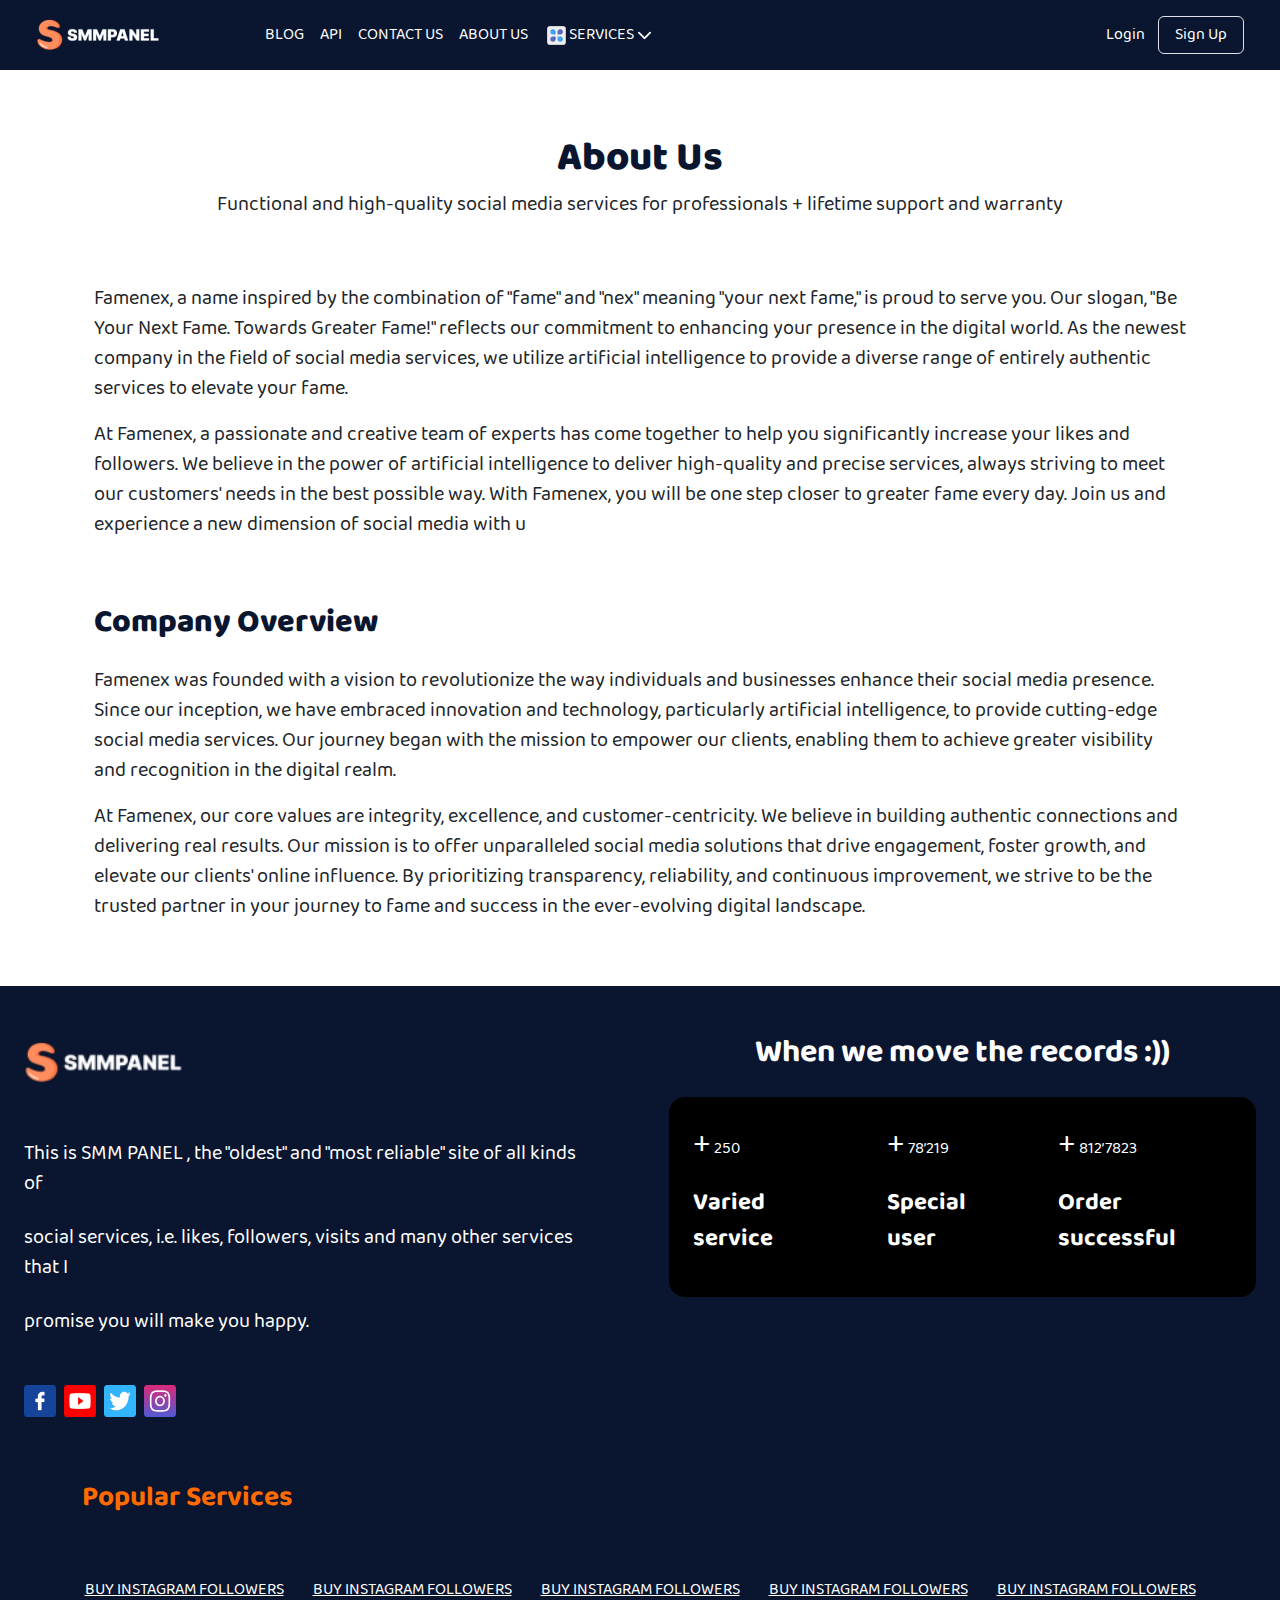
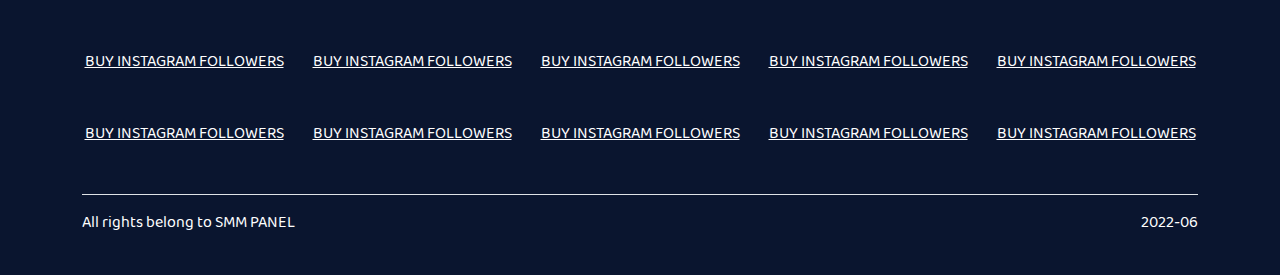
==== commit 28df2dec: "latest" ====
--- a/aboutus.html
+++ b/aboutus.html
@@ -1128,7 +1128,7 @@
         </div>
       </div>
     </section>
-    <footer class="custom-blue-bg p-4">
+    <footer class="custom-blue-bg p-4 pt-5">
       <div class="d-flex justify-content-center flex-column flex-md-row gap-24">
         <div class="w-lg-50">
           <a class="w-100" href="#">
